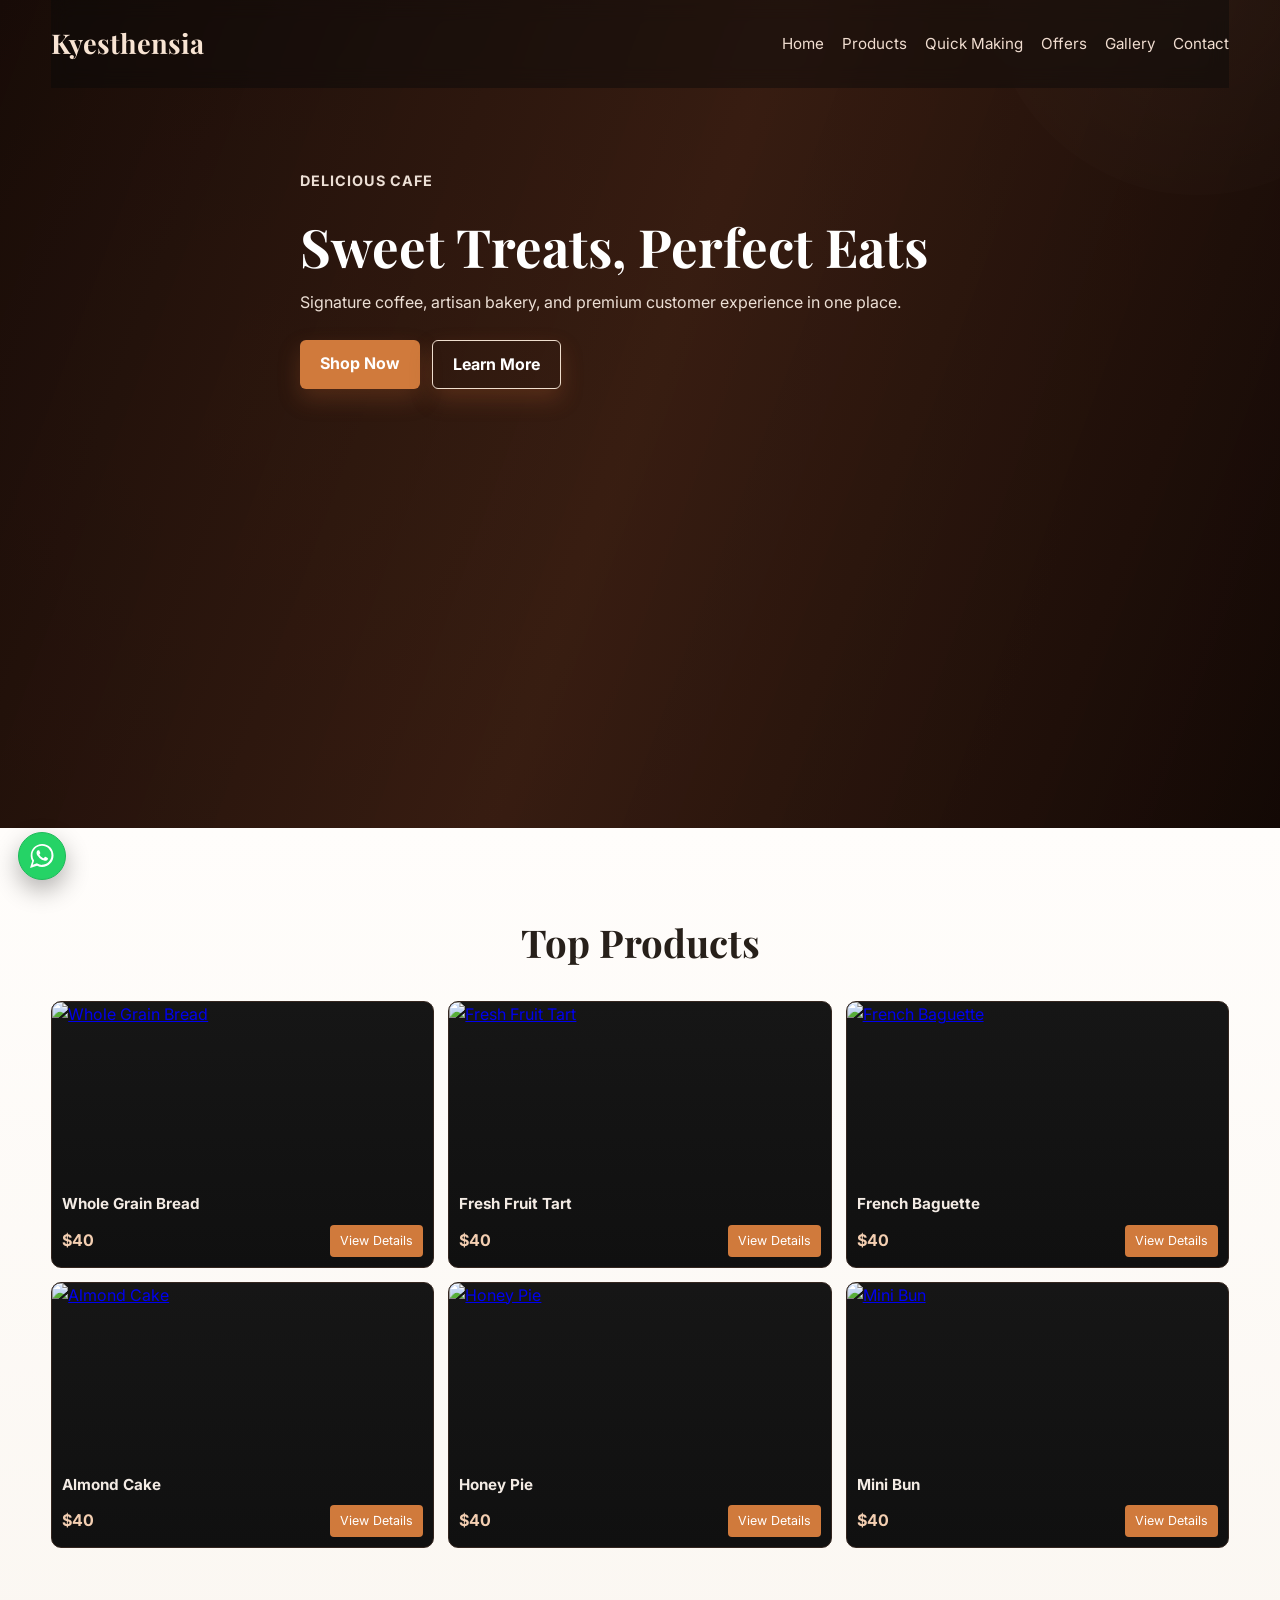
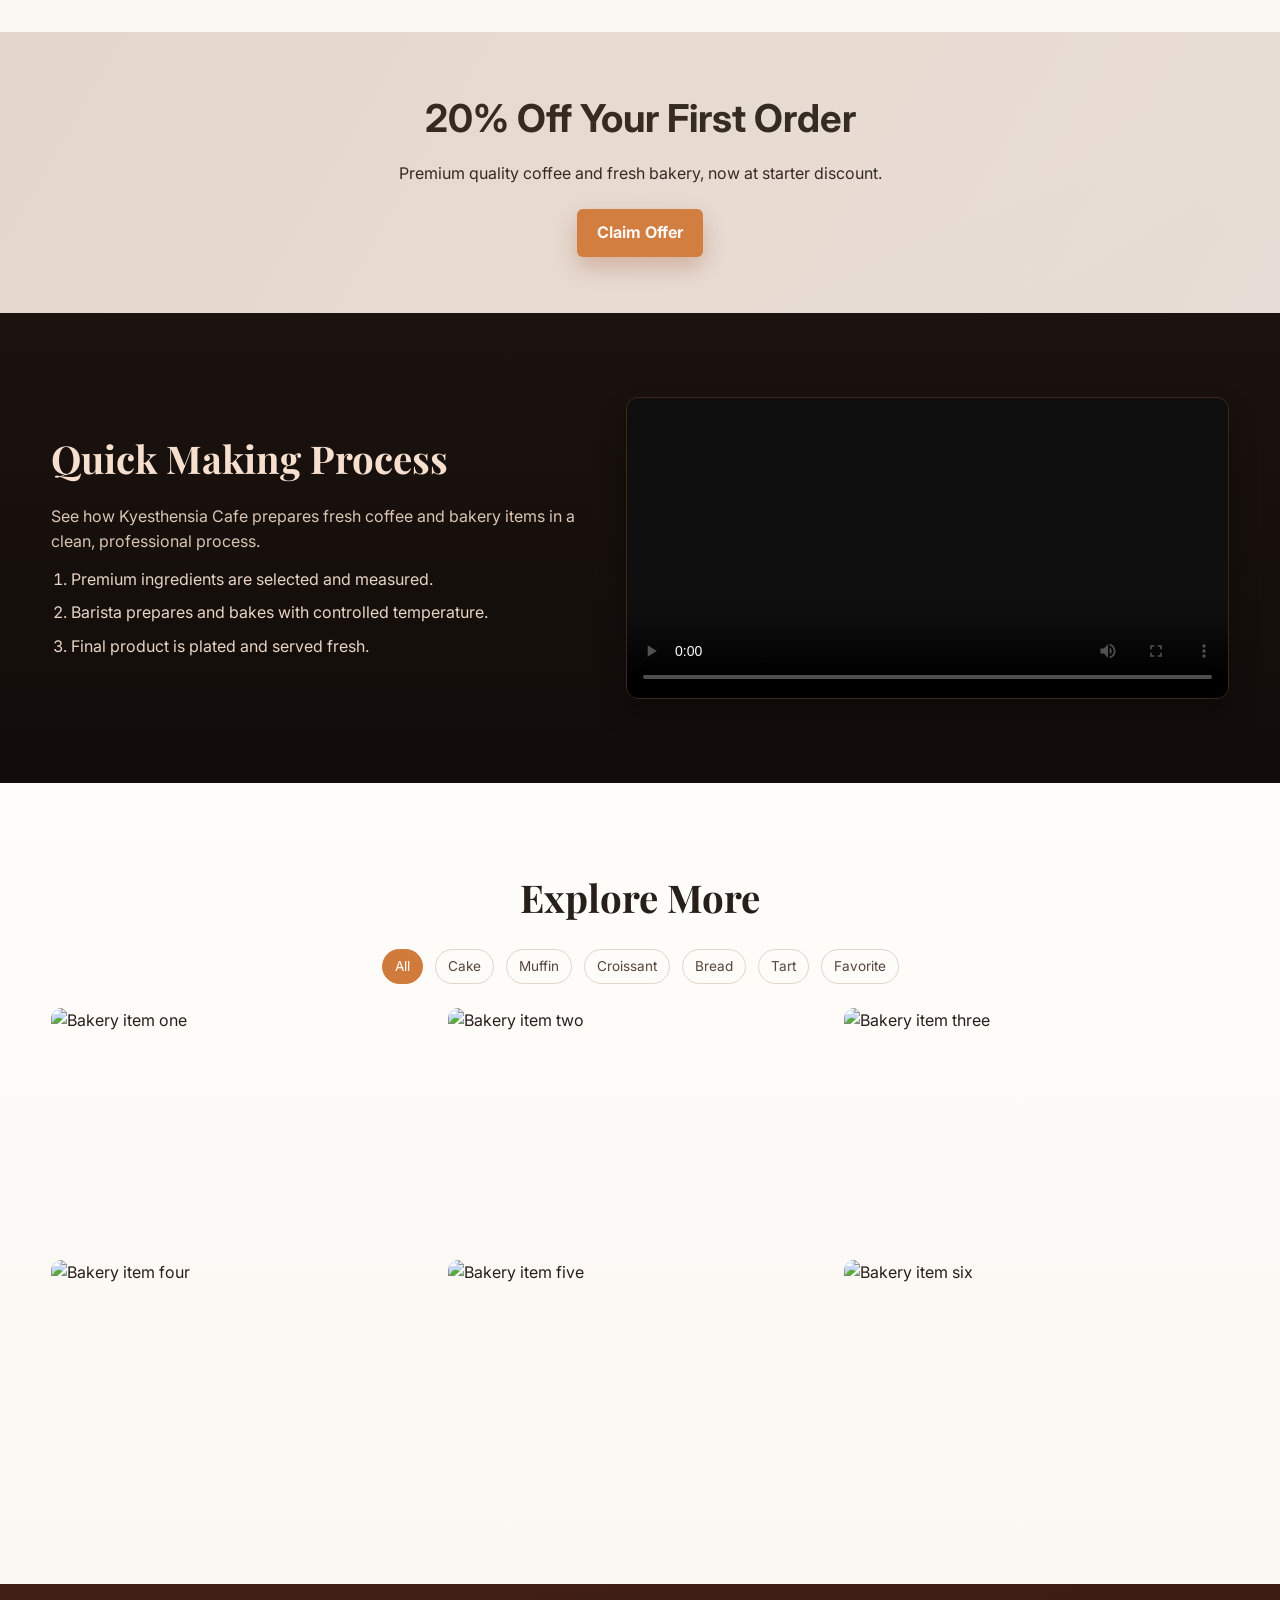
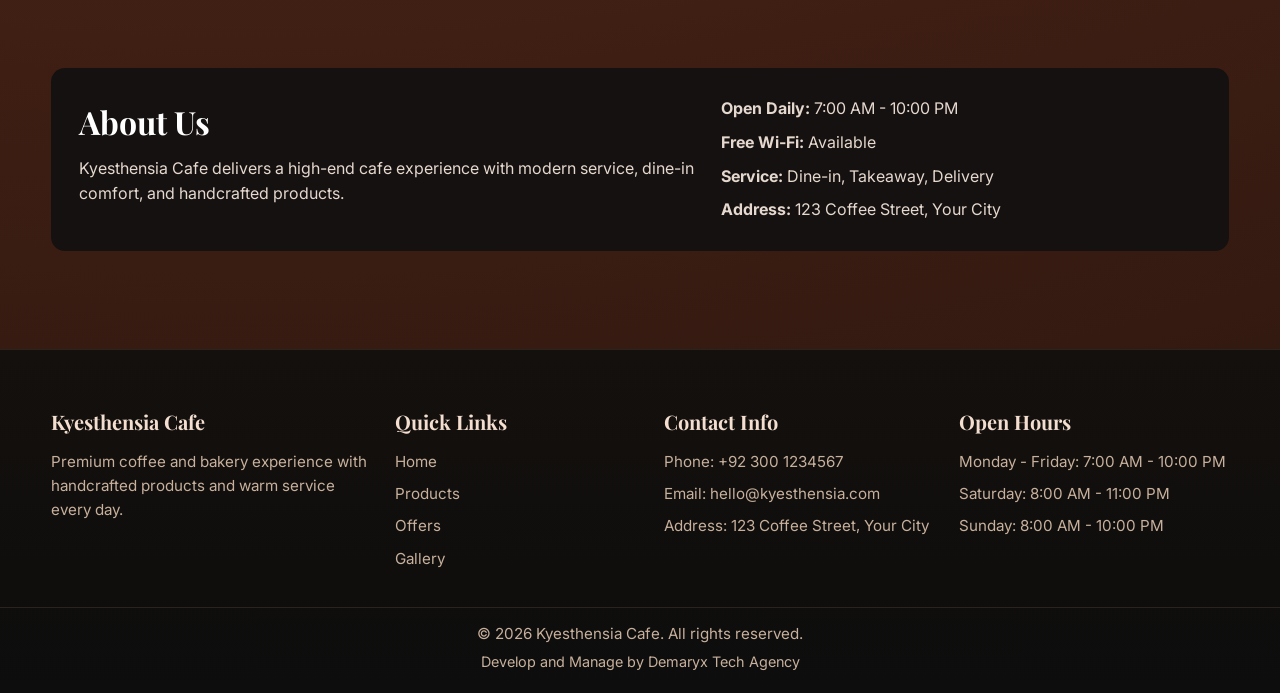
==== index.html @ 4b71208a "updated" ====
<!DOCTYPE html>
<html lang="en">
  <head>
    <meta charset="UTF-8" />
    <meta name="viewport" content="width=device-width, initial-scale=1.0" />
    <meta
      name="description"
      content="Kyesthensia Cafe - premium coffee and bakery with signature treats."
    />
    <link rel="preconnect" href="https://fonts.googleapis.com" />
    <link rel="preconnect" href="https://fonts.gstatic.com" crossorigin />
    <link
      href="https://fonts.googleapis.com/css2?family=Playfair+Display:wght@600;700&family=Inter:wght@400;500;600;700&display=swap"
      rel="stylesheet"
    />
    <title>Kyesthensia Cafe</title>
    <link rel="stylesheet" href="styles.css" />
  </head>
  <body>
    <div class="preloader" id="preloader" aria-live="polite">
      <div class="preloader-box">
        <img src="images/logo-loader.png" alt="Kyesthensia logo" class="preloader-logo" />
        <p>Kyesthensia Cafe</p>
        <span class="preloader-ring"></span>
      </div>
    </div>

    <!-- Deals Popup Modal -->
    <div class="popup-modal" id="dealsModal">
      <div class="popup-content">
        <button class="close-popup" id="closePopup" aria-label="Close Deals">&times;</button>
        <div class="popup-header">
          <h2>Exclusive Deals</h2>
          <p>Don't miss out on today's specials!</p>
        </div>
        <div class="poster-slider" aria-label="Featured posters">
          <article class="poster-slide active">
            <img
              src="images/poster-1.jpg"
              alt="Fresh bakery poster"
            />
            <div class="poster-caption">Fresh Bakes Daily</div>
          </article>
          <article class="poster-slide">
            <img
              src="images/poster 2.jpg"
              alt="Premium coffee poster"
            />
            <div class="poster-caption">Premium Coffee Beans</div>
          </article>
          <article class="poster-slide">
            <img
              src="images/poster 3.jpg"
              alt="Cafe interior poster"
            />
            <div class="poster-caption">Cozy Cafe Experience</div>
          </article>
          <article class="poster-slide">
            <img
              src="images/poster-4.jpg"
              alt="Special deals poster"
            />
            <div class="poster-caption">Special Deals Everyday</div>
          </article>
          <div class="poster-dots" aria-hidden="true">
            <span class="active" data-index="0"></span>
            <span data-index="1"></span>
            <span data-index="2"></span>
            <span data-index="3"></span>
          </div>
        </div>
        <div class="popup-footer">
          <a href="#offer" class="btn btn-full" id="claimDealBtn">Claim Deal Now</a>
        </div>
      </div>
    </div>

    <header class="hero" id="home">
      <div class="hero-overlay">
        <nav class="navbar container">
          <h1 class="logo">Kyesthensia</h1>
          <ul class="nav-links">
            <li><a href="#home">Home</a></li>
            <li><a href="#products">Products</a></li>
            <li><a href="#quick-making">Quick Making</a></li>
            <li><a href="#offer">Offers</a></li>
            <li><a href="#gallery">Gallery</a></li>
            <li><a href="#contact">Contact</a></li>
          </ul>
        </nav>

        <div class="hero-content container">
          <p class="tag">Delicious Cafe</p>
          <h2>Sweet Treats, Perfect Eats</h2>
          <p>
            Signature coffee, artisan bakery, and premium customer experience in
            one place.
          </p>
          <div class="hero-actions">
            <a href="#products" class="btn">Shop Now</a>
            <a href="#gallery" class="btn btn-outline">Learn More</a>
          </div>
        </div>
      </div>
    </header>

    <main>
      <section id="products" class="section light-section reveal">
        <div class="container">
          <h3 class="center-title">Top Products</h3>
          <div class="product-grid">
            <article class="product-card">
              <a href="product.html?id=product-1" class="product-link">
                <img src="images/burger.jpg" alt="Whole Grain Bread" loading="lazy" />
              </a>
              <div class="product-meta">
                <h4>Whole Grain Bread</h4>
                <div class="product-row">
                  <span>$40</span>
                  <a href="product.html?id=product-1" class="details-btn">View Details</a>
                </div>
              </div>
            </article>
            <article class="product-card">
              <a href="product.html?id=product-2" class="product-link">
                <img src="images/icecream.jpg" alt="Fresh Fruit Tart" loading="lazy" />
              </a>
              <div class="product-meta">
                <h4>Fresh Fruit Tart</h4>
                <div class="product-row">
                  <span>$40</span>
                  <a href="product.html?id=product-2" class="details-btn">View Details</a>
                </div>
              </div>
            </article>
            <article class="product-card">
              <a href="product.html?id=product-3" class="product-link">
                <img src="images/pasta.jpg" alt="French Baguette" loading="lazy" />
              </a>
              <div class="product-meta">
                <h4>French Baguette</h4>
                <div class="product-row">
                  <span>$40</span>
                  <a href="product.html?id=product-3" class="details-btn">View Details</a>
                </div>
              </div>
            </article>
            <article class="product-card">
              <a href="product.html?id=product-4" class="product-link">
                <img src="images/muffin2.jpg" alt="Almond Cake" loading="lazy" />
              </a>
              <div class="product-meta">
                <h4>Almond Cake</h4>
                <div class="product-row">
                  <span>$40</span>
                  <a href="product.html?id=product-4" class="details-btn">View Details</a>
                </div>
              </div>
            </article>
            <article class="product-card">
              <a href="product.html?id=product-5" class="product-link">
                <img src="images/cookies.jpg" alt="Honey Pie" loading="lazy" />
              </a>
              <div class="product-meta">
                <h4>Honey Pie</h4>
                <div class="product-row">
                  <span>$40</span>
                  <a href="product.html?id=product-5" class="details-btn">View Details</a>
                </div>
              </div>
            </article>
            <article class="product-card">
              <a href="product.html?id=product-6" class="product-link">
                <img src="images/donts.jpg" alt="Mini Bun" loading="lazy" />
              </a>
              <div class="product-meta">
                <h4>Mini Bun</h4>
                <div class="product-row">
                  <span>$40</span>
                  <a href="product.html?id=product-6" class="details-btn">View Details</a>
                </div>
              </div>
            </article>
          </div>
        </div>
      </section>

      <section id="offer" class="offer-banner reveal">
        <div class="container offer-content">
          <h3>20% Off Your First Order</h3>
          <p>Premium quality coffee and fresh bakery, now at starter discount.</p>
          <a href="#contact" class="btn">Claim Offer</a>
        </div>
      </section>

      <section id="quick-making" class="section quick-making reveal">
        <div class="container quick-making-wrap">
          <div>
            <h3 class="center-title left">Quick Making Process</h3>
            <p class="quick-text">
              See how Kyesthensia Cafe prepares fresh coffee and bakery items in
              a clean, professional process.
            </p>
            <ol class="quick-steps">
              <li>Premium ingredients are selected and measured.</li>
              <li>Barista prepares and bakes with controlled temperature.</li>
              <li>Final product is plated and served fresh.</li>
            </ol>
          </div>
          <div class="quick-video-box">
            <video controls preload="metadata" poster="images/poster-1.jpg">
              <source src="videos/quick-making.mp4" type="video/mp4" />
              Your browser does not support the video tag.
            </video>
          </div>
        </div>
      </section>

      <section id="gallery" class="section light-section reveal">
        <div class="container">
          <h3 class="center-title">Explore More</h3>
          <div class="category-tabs">
            <span class="active" data-filter="all">All</span>
            <span data-filter="cake">Cake</span>
            <span data-filter="muffin">Muffin</span>
            <span data-filter="croissant">Croissant</span>
            <span data-filter="bread">Bread</span>
            <span data-filter="tart">Tart</span>
            <span data-filter="favorite">Favorite</span>
          </div>
          <div class="gallery-grid">
            <img src="images/cofe.jpg" alt="Bakery item one" loading="lazy" data-category="favorite" />
            <img src="images/coffe1.jpg" alt="Bakery item two" loading="lazy" data-category="cake" />
            <img src="images/coffe2.jpg" alt="Bakery item three" loading="lazy" data-category="croissant" />
            <img src="images/donts2.jpg" alt="Bakery item four" loading="lazy" data-category="bread" />
            <img src="images/muffins iamges 2.jpg" alt="Bakery item five" loading="lazy" data-category="muffin" />
            <img src="images/shakes.jpg" alt="Bakery item six" loading="lazy" data-category="favorite" />
          </div>
        </div>
      </section>

      <section id="contact" class="section dark-section reveal">
        <div class="container contact-wrap">
          <div>
            <h3>About Us</h3>
            <p>
              Kyesthensia Cafe delivers a high-end cafe experience with modern
              service, dine-in comfort, and handcrafted products.
            </p>
          </div>
          <div class="about-highlight">
            <p><strong>Open Daily:</strong> 7:00 AM - 10:00 PM</p>
            <p><strong>Free Wi-Fi:</strong> Available</p>
            <p><strong>Service:</strong> Dine-in, Takeaway, Delivery</p>
            <p><strong>Address:</strong> 123 Coffee Street, Your City</p>
          </div>
        </div>
      </section>
    </main>

    <a
      class="fab whatsapp-float"
      href="https://wa.me/923001234567"
      target="_blank"
      rel="noopener noreferrer"
      aria-label="Chat on WhatsApp"
    >
      <svg viewBox="0 0 24 24" aria-hidden="true">
        <path
          d="M20.52 3.48A11.76 11.76 0 0 0 12.12 0C5.82 0 .72 5.1.72 11.4c0 2 .52 3.95 1.52 5.68L0 24l7.1-2.2a11.34 11.34 0 0 0 5.02 1.2h.01c6.3 0 11.4-5.1 11.4-11.4 0-3.04-1.18-5.9-3.01-8.12ZM12.13 20.9a9.45 9.45 0 0 1-4.82-1.32l-.35-.21-4.21 1.3 1.37-4.1-.23-.37a9.46 9.46 0 0 1-1.46-4.98c0-5.24 4.27-9.5 9.52-9.5 2.54 0 4.93.98 6.72 2.77a9.38 9.38 0 0 1 2.79 6.71c-.01 5.24-4.29 9.5-9.53 9.5Zm5.2-7.13c-.28-.14-1.64-.81-1.9-.9-.25-.1-.43-.14-.62.14-.19.28-.72.9-.88 1.08-.16.19-.33.21-.61.07-.28-.14-1.2-.44-2.28-1.41-.84-.75-1.41-1.68-1.57-1.96-.16-.28-.02-.43.12-.57.13-.13.28-.33.42-.49.14-.17.19-.29.29-.49.1-.19.05-.36-.02-.5-.07-.14-.62-1.5-.85-2.05-.22-.53-.45-.45-.62-.46h-.53c-.19 0-.49.07-.75.36-.26.28-.98.96-.98 2.34 0 1.38 1 2.7 1.14 2.89.14.19 1.96 3 4.76 4.2.67.29 1.2.47 1.6.6.67.21 1.29.18 1.77.11.54-.08 1.64-.67 1.87-1.31.23-.64.23-1.19.16-1.31-.07-.12-.26-.19-.54-.33Z"
        />
      </svg>
    </a>
    <button class="fab scroll-top" type="button" aria-label="Scroll to top">
      ↑
    </button>

    <footer class="site-footer">
      <div class="container footer-grid">
        <div>
          <h4>Kyesthensia Cafe</h4>
          <p>
            Premium coffee and bakery experience with handcrafted products and
            warm service every day.
          </p>
        </div>
        <div>
          <h4>Quick Links</h4>
          <ul>
            <li><a href="#home">Home</a></li>
            <li><a href="#products">Products</a></li>
            <li><a href="#offer">Offers</a></li>
            <li><a href="#gallery">Gallery</a></li>
          </ul>
        </div>
        <div>
          <h4>Contact Info</h4>
          <ul>
            <li>Phone: +92 300 1234567</li>
            <li>Email: hello@kyesthensia.com</li>
            <li>Address: 123 Coffee Street, Your City</li>
          </ul>
        </div>
        <div>
          <h4>Open Hours</h4>
          <ul>
            <li>Monday - Friday: 7:00 AM - 10:00 PM</li>
            <li>Saturday: 8:00 AM - 11:00 PM</li>
            <li>Sunday: 8:00 AM - 10:00 PM</li>
          </ul>
        </div>
      </div>
      <div class="footer-bottom">
        <p>&copy; 2026 Kyesthensia Cafe. All rights reserved.</p>
        <p>Develop and Manage by Demaryx Tech Agency</p>
      </div>
    </footer>
    <script>
      const preloader = document.getElementById("preloader");
      const dealsModal = document.getElementById("dealsModal");
      const closePopup = document.getElementById("closePopup");
      const scrollTopBtn = document.querySelector(".scroll-top");
      const revealItems = document.querySelectorAll(".reveal");
      const posterSlides = document.querySelectorAll(".poster-slide");
      const posterDots = document.querySelectorAll(".poster-dots span");
      let posterIndex = 0;

      window.addEventListener("load", () => {
        preloader.classList.add("hide");
        setTimeout(() => {
          preloader.style.display = "none";
          // Show deals popup after preloader is hidden
          dealsModal.classList.add("show");
        }, 5000); // 5 sec preloader
      });

      closePopup.addEventListener("click", () => {
        dealsModal.classList.remove("show");
      });

      const toggleScrollButton = () => {
        if (window.scrollY > 260) {
          scrollTopBtn.classList.add("show");
        } else {
          scrollTopBtn.classList.remove("show");
        }
      };

      window.addEventListener("scroll", toggleScrollButton, { passive: true });
      scrollTopBtn.addEventListener("click", () => {
        window.scrollTo({ top: 0, behavior: "smooth" });
      });

      const observer = new IntersectionObserver(
        (entries) => {
          entries.forEach((entry) => {
            if (entry.isIntersecting) {
              entry.target.classList.add("show");
            }
          });
        },
        { threshold: 0.15 }
      );

      revealItems.forEach((item) => observer.observe(item));

      const showPoster = (index) => {
        posterSlides.forEach((slide, i) => {
          slide.classList.toggle("active", i === index);
          posterDots[i].classList.toggle("active", i === index);
        });
      };

      let sliderInterval = setInterval(() => {
        posterIndex = (posterIndex + 1) % posterSlides.length;
        showPoster(posterIndex);
      }, 2800);

      // Make dots clickable
      posterDots.forEach((dot) => {
        dot.addEventListener("click", (e) => {
          clearInterval(sliderInterval);
          posterIndex = parseInt(e.target.getAttribute("data-index"));
          showPoster(posterIndex);
          // Restart interval
          sliderInterval = setInterval(() => {
            posterIndex = (posterIndex + 1) % posterSlides.length;
            showPoster(posterIndex);
          }, 2800);
        });
      });

      // Claim deal close popup
      document.getElementById("claimDealBtn").addEventListener("click", () => {
        dealsModal.classList.remove("show");
      });

      // Gallery Filtering
      const filterTabs = document.querySelectorAll(".category-tabs span");
      const galleryItems = document.querySelectorAll(".gallery-grid img");

      filterTabs.forEach((tab) => {
        tab.addEventListener("click", () => {
          filterTabs.forEach((t) => t.classList.remove("active"));
          tab.classList.add("active");
          const filter = tab.getAttribute("data-filter");

          galleryItems.forEach((item) => {
            if (filter === "all" || item.getAttribute("data-category") === filter) {
              item.classList.remove("hide");
            } else {
              item.classList.add("hide");
            }
          });
        });
      });
    </script>
  </body>
</html>
---- styles.css ----
:root {
  --bg: #5f2b1a;
  --dark: #111111;
  --dark-soft: #181818;
  --light: #fbf7f2;
  --text-dark: #27201a;
  --muted: #b7aca4;
  --accent: #d07a3c;
  --accent-dark: #9f5527;
  --glow: #ffd6b4;
}

* {
  margin: 0;
  padding: 0;
  box-sizing: border-box;
}

html {
  scroll-behavior: smooth;
}

body {
  font-family: "Inter", "Segoe UI", Arial, sans-serif;
  background: radial-gradient(circle at 20% 10%, #7f3f28 0%, var(--bg) 45%, #2a160f 100%);
  color: #fff;
  line-height: 1.6;
  position: relative;
  overflow-x: hidden;
}

body::before {
  content: "";
  position: fixed;
  inset: -25% -10% auto auto;
  width: 420px;
  height: 420px;
  border-radius: 50%;
  background: radial-gradient(circle, rgba(255, 214, 180, 0.2), rgba(255, 214, 180, 0));
  pointer-events: none;
  animation: glowFloat 10s ease-in-out infinite;
  z-index: 0;
}

main,
header,
footer,
.whatsapp-float,
.scroll-top {
  position: relative;
  z-index: 1;
}

img {
  max-width: 100%;
  display: block;
}

.preloader {
  position: fixed;
  inset: 0;
  z-index: 9999;
  background: radial-gradient(circle at 20% 10%, #7f3f28 0%, #2a160f 52%, #120b08 100%);
  display: grid;
  place-items: center;
  transition: opacity 0.5s ease, visibility 0.5s ease;
}

.preloader.hide {
  opacity: 0;
  visibility: hidden;
}

.preloader-box {
  text-align: center;
  color: #ffe5d1;
}

.preloader-logo {
  width: 92px;
  height: 92px;
  border-radius: 50%;
  object-fit: cover;
  margin: 0 auto 12px;
  border: 2px solid rgba(255, 214, 180, 0.7);
  box-shadow: 0 0 24px rgba(255, 214, 180, 0.25);
}

.preloader-box p {
  font-family: "Playfair Display", Georgia, serif;
  letter-spacing: 0.5px;
  margin-bottom: 14px;
}

.preloader-ring {
  width: 44px;
  height: 44px;
  border-radius: 50%;
  display: inline-block;
  border: 3px solid rgba(255, 214, 180, 0.26);
  border-top-color: #ffd6b4;
  animation: spinLoader 0.9s linear infinite;
}

.container {
  width: min(1240px, 92%);
  margin: 0 auto;
}

.hero {
  background: url("https://images.unsplash.com/photo-1517686469429-8bdb88b9f907?auto=format&fit=crop&w=1400&q=80")
    center/cover no-repeat;
}

.hero-overlay {
  background: linear-gradient(
    110deg,
    rgba(0, 0, 0, 0.8),
    rgba(36, 20, 12, 0.76),
    rgba(0, 0, 0, 0.82)
  );
  min-height: 92vh;
}

.navbar {
  position: sticky;
  top: 0;
  padding: 22px 0;
  display: flex;
  align-items: center;
  justify-content: space-between;
  gap: 18px;
  background: rgba(9, 9, 9, 0.45);
  backdrop-filter: blur(10px);
  z-index: 20;
}

.logo {
  font-size: 1.7rem;
  font-weight: 700;
  color: #f8e4d3;
  font-family: "Playfair Display", Georgia, serif;
}

.nav-links {
  list-style: none;
  display: flex;
  flex-wrap: wrap;
  gap: 18px;
}

.nav-links a {
  color: #f0ddd0;
  text-decoration: none;
  font-size: 0.95rem;
  position: relative;
  transition: color 0.2s ease;
}

.nav-links a::after {
  content: "";
  position: absolute;
  left: 0;
  bottom: -4px;
  width: 100%;
  height: 2px;
  background: #e7b894;
  transform: scaleX(0);
  transform-origin: left;
  transition: transform 0.2s ease;
}

.nav-links a:hover {
  color: #fff3e8;
}

.nav-links a:hover::after {
  transform: scaleX(1);
}

.hero-content {
  padding: 9vh 0 14vh;
  max-width: 680px;
}

.tag {
  color: #f0c29d;
  text-transform: uppercase;
  letter-spacing: 1px;
  font-size: 0.9rem;
  font-weight: 700;
}

.hero-content h2 {
  font-family: "Playfair Display", Georgia, serif;
  font-size: clamp(2rem, 5vw, 3.3rem);
  line-height: 1.15;
  margin: 10px 0 14px;
}

.hero-content p {
  color: #ecdfd5;
  margin-bottom: 24px;
}

.hero-actions {
  display: flex;
  gap: 12px;
  flex-wrap: wrap;
}

.poster-slider {
  margin-top: 22px;
  position: relative;
  width: min(760px, 100%);
  height: 250px;
  border-radius: 12px;
  overflow: hidden;
  border: 1px solid rgba(255, 214, 180, 0.35);
  box-shadow: 0 14px 28px rgba(0, 0, 0, 0.34);
}

.poster-slide {
  position: absolute;
  inset: 0;
  opacity: 0;
  transform: scale(1.02);
  transition: opacity 0.5s ease, transform 0.8s ease;
}

.poster-slide.active {
  opacity: 1;
  transform: scale(1);
}

.poster-slide img {
  width: 100%;
  height: 100%;
  object-fit: cover;
}

.poster-caption {
  position: absolute;
  left: 12px;
  bottom: 12px;
  padding: 7px 10px;
  background: rgba(8, 8, 8, 0.62);
  border: 1px solid rgba(255, 214, 180, 0.35);
  border-radius: 7px;
  color: #fff2e8;
  font-weight: 600;
  font-size: 0.88rem;
}

.poster-dots {
  position: absolute;
  right: 12px;
  bottom: 12px;
  display: flex;
  gap: 6px;
  z-index: 2;
}

.poster-dots span {
  width: 8px;
  height: 8px;
  border-radius: 50%;
  background: rgba(255, 255, 255, 0.55);
}

.poster-dots span.active {
  background: var(--glow);
}

.btn {
  display: inline-block;
  border: none;
  text-decoration: none;
  background: var(--accent);
  color: #fff;
  padding: 11px 20px;
  border-radius: 6px;
  font-weight: 700;
  cursor: pointer;
  transition: transform 0.22s ease, background 0.22s ease;
  box-shadow: 0 10px 22px rgba(159, 85, 39, 0.32);
}

.btn:hover {
  background: var(--accent-dark);
  transform: translateY(-2px);
}

.btn-outline {
  background: transparent;
  border: 1px solid #efdece;
}

.section {
  padding: 84px 0;
}

.light-section {
  background: linear-gradient(180deg, #fffdfb 0%, var(--light) 100%);
  color: var(--text-dark);
}

.dark-section {
  background: url("https://images.unsplash.com/photo-1459755486867-b55449bb39ff?auto=format&fit=crop&w=1400&q=80")
    center/cover no-repeat;
}

.dark-section .container {
  background: rgba(17, 17, 17, 0.88);
  border-radius: 14px;
  padding: 28px;
}

.center-title {
  font-family: "Playfair Display", Georgia, serif;
  text-align: center;
  font-size: clamp(1.8rem, 3vw, 2.4rem);
  margin-bottom: 28px;
}

.product-grid {
  display: grid;
  grid-template-columns: repeat(3, minmax(0, 1fr));
  gap: 14px;
}

.product-card {
  background: linear-gradient(180deg, #161616 0%, #101010 100%);
  border-radius: 10px;
  overflow: hidden;
  border: 1px solid #34261f;
  transition: transform 0.25s ease, box-shadow 0.25s ease;
}

.product-card:hover {
  transform: translateY(-4px);
  box-shadow: 0 16px 30px rgba(0, 0, 0, 0.3);
}

.product-card img {
  height: 180px;
  width: 100%;
  object-fit: cover;
}

.product-meta {
  padding: 10px;
}

.product-meta h4 {
  color: #f3ebe4;
  font-size: 0.95rem;
  margin-bottom: 8px;
}

.product-row {
  display: flex;
  align-items: center;
  justify-content: space-between;
}

.product-row span {
  color: #f3ceb1;
  font-weight: 700;
}

.product-link {
  display: block;
}

.details-btn {
  border: none;
  background: var(--accent);
  color: #fff;
  border-radius: 4px;
  font-size: 0.78rem;
  padding: 6px 10px;
  cursor: pointer;
  text-decoration: none;
}

.details-btn:hover {
  background: var(--accent-dark);
}

.product-detail-wrap {
  max-width: 1000px;
}

.product-detail-card {
  margin-top: 20px;
  background: linear-gradient(180deg, #151313, #0f0f0f);
  border: 1px solid #37271f;
  border-radius: 14px;
  overflow: hidden;
  display: grid;
  grid-template-columns: 1fr 1fr;
}

.product-detail-card img {
  width: 100%;
  height: 100%;
  min-height: 360px;
  object-fit: cover;
}

.product-detail-content {
  padding: 26px;
}

.product-detail-content h1 {
  font-family: "Playfair Display", Georgia, serif;
  margin-bottom: 8px;
}

.detail-price {
  color: #f3ceb1;
  font-size: 1.2rem;
  font-weight: 700;
  margin-bottom: 12px;
}

.detail-points {
  margin-top: 14px;
  margin-left: 20px;
}

.detail-points li {
  color: #d4bca9;
  margin-bottom: 8px;
}

.offer-banner {
  background: linear-gradient(rgba(245, 242, 238, 0.9), rgba(245, 242, 238, 0.9)),
    url("https://images.unsplash.com/photo-1509440159596-0249088772ff?auto=format&fit=crop&w=1400&q=80")
      center/cover no-repeat;
  color: var(--text-dark);
  padding: 56px 0;
  position: relative;
}

.offer-banner::before {
  content: "";
  position: absolute;
  inset: 0;
  background: linear-gradient(120deg, rgba(208, 122, 60, 0.08), rgba(255, 214, 180, 0.08));
  animation: shineMove 6s linear infinite;
  pointer-events: none;
}

.offer-content {
  text-align: center;
}

.offer-content h3 {
  font-size: clamp(1.8rem, 3vw, 2.5rem);
}

.offer-content p {
  margin: 12px auto 22px;
  max-width: 620px;
}

.quick-making {
  background: linear-gradient(180deg, #1a120e 0%, #120d0a 100%);
}

.quick-making-wrap {
  display: grid;
  grid-template-columns: 1fr 1.1fr;
  gap: 26px;
  align-items: center;
}

.center-title.left {
  text-align: left;
  color: #f6dfcf;
  margin-bottom: 14px;
}

.quick-text {
  color: #dac4b3;
  margin-bottom: 12px;
}

.quick-steps {
  margin-left: 20px;
  color: #e8d4c5;
}

.quick-steps li {
  margin-bottom: 8px;
}

.quick-video-box {
  border: 1px solid #3a281f;
  border-radius: 12px;
  overflow: hidden;
  box-shadow: 0 14px 28px rgba(0, 0, 0, 0.3);
  background: #0f0f0f;
}

.quick-video-box video {
  width: 100%;
  display: block;
  min-height: 280px;
  object-fit: cover;
}

.category-tabs {
  display: flex;
  justify-content: center;
  flex-wrap: wrap;
  gap: 12px;
  margin: -8px 0 24px;
}

.category-tabs span {
  border: 1px solid #e1d4c8;
  padding: 6px 12px;
  border-radius: 999px;
  font-size: 0.85rem;
  color: #56453a;
  cursor: pointer;
  transition: all 0.3s ease;
}

.category-tabs span:hover,
.category-tabs span.active {
  background: var(--accent);
  color: #fff;
  border-color: var(--accent);
}

.gallery-grid {
  display: grid;
  grid-template-columns: repeat(3, minmax(0, 1fr));
  gap: 12px;
}

.gallery-grid img {
  width: 100%;
  height: 240px;
  border-radius: 10px;
  object-fit: cover;
  transition: transform 0.25s ease, opacity 0.3s ease;
}

.gallery-grid img.hide {
  display: none;
}

.gallery-grid img:hover {
  transform: scale(1.03) rotate(0.2deg);
}

.contact-wrap {
  display: grid;
  grid-template-columns: 1.3fr 1fr;
  gap: 18px;
}

.contact-wrap h3 {
  font-family: "Playfair Display", Georgia, serif;
  font-size: 2rem;
  margin-bottom: 8px;
}

.reveal {
  opacity: 0;
  transform: translateY(18px);
  transition: opacity 0.55s ease, transform 0.55s ease;
}

.reveal.show {
  opacity: 1;
  transform: translateY(0);
}

.contact-wrap p {
  color: #e5d8ce;
}

.about-highlight p + p {
  margin-top: 8px;
}

.site-footer {
  background: linear-gradient(180deg, #14100d 0%, #0d0d0d 100%);
  color: #d2bca8;
  border-top: 1px solid #2b231e;
  margin-top: 14px;
}

.footer-grid {
  display: grid;
  grid-template-columns: 1.3fr 1fr 1.1fr 1.1fr;
  gap: 24px;
  padding: 56px 0 36px;
}

.site-footer h4 {
  font-family: "Playfair Display", Georgia, serif;
  color: #f3ded0;
  font-size: 1.25rem;
  margin-bottom: 12px;
}

.site-footer p,
.site-footer li,
.site-footer a {
  color: #c7b09c;
  font-size: 0.95rem;
  text-decoration: none;
}

.site-footer ul {
  list-style: none;
}

.site-footer li + li {
  margin-top: 8px;
}

.site-footer a:hover {
  color: #f2d0b7;
}

.footer-bottom {
  border-top: 1px solid #2b231e;
  padding: 14px 0 20px;
  text-align: center;
}

.footer-bottom p + p {
  margin-top: 4px;
  font-size: 0.9rem;
}

.whatsapp-float {
  position: fixed;
  left: 18px;
  bottom: 20px;
  z-index: 999;
}

.fab {
  width: 48px;
  height: 48px;
  border-radius: 50%;
  display: grid;
  place-items: center;
  border: none;
  cursor: pointer;
  text-decoration: none;
  box-shadow: 0 10px 24px rgba(0, 0, 0, 0.3);
  transition: transform 0.25s ease, opacity 0.25s ease;
}

.fab:hover {
  transform: translateY(-3px);
}

.whatsapp-float {
  background: #25d366;
  color: #052910;
  border: 1px solid #1fb95a;
  animation: softPulse 2s ease-in-out infinite;
}

.whatsapp-float svg {
  width: 24px;
  height: 24px;
  fill: #ffffff;
}

.scroll-top {
  position: fixed;
  right: 18px;
  bottom: 20px;
  z-index: 999;
  background: #111111;
  color: #f4ddca;
  border: 1px solid #3b2f28;
  font-size: 1.2rem;
  opacity: 0;
  pointer-events: none;
  transform: translateY(10px);
}

.scroll-top.show {
  opacity: 1;
  pointer-events: auto;
  transform: translateY(0);
  animation: bounceIn 0.35s ease;
}

@keyframes bounceIn {
  0% {
    transform: scale(0.8) translateY(10px);
  }
  60% {
    transform: scale(1.06) translateY(-2px);
  }
  100% {
    transform: scale(1) translateY(0);
  }
}

@keyframes glowFloat {
  0%,
  100% {
    transform: translate(0, 0);
  }
  50% {
    transform: translate(-20px, 18px);
  }
}

@keyframes softPulse {
  0%,
  100% {
    box-shadow: 0 10px 24px rgba(0, 0, 0, 0.3);
  }
  50% {
    box-shadow: 0 0 0 6px rgba(37, 211, 102, 0.16), 0 10px 24px rgba(0, 0, 0, 0.3);
  }
}

@keyframes shineMove {
  0% {
    transform: translateX(-10%);
  }
  50% {
    transform: translateX(10%);
  }
  100% {
    transform: translateX(-10%);
  }
}

@keyframes spinLoader {
  to {
    transform: rotate(360deg);
  }
}

@media (max-width: 900px) {
  .product-grid,
  .gallery-grid,
  .contact-wrap,
  .quick-making-wrap {
    grid-template-columns: repeat(2, minmax(0, 1fr));
  }

  .footer-grid {
    grid-template-columns: repeat(2, minmax(0, 1fr));
  }
}

@media (max-width: 640px) {
  .navbar {
    flex-direction: column;
    align-items: flex-start;
  }

  .hero-content {
    padding: 7vh 0 9vh;
  }

  .hero-actions .btn {
    width: 100%;
    text-align: center;
  }

  .poster-slider {
    height: 190px;
  }

  .product-detail-card {
    grid-template-columns: 1fr;
  }

  .product-grid,
  .gallery-grid,
  .contact-wrap,
  .footer-grid,
  .quick-making-wrap {
    grid-template-columns: 1fr;
  }

  .section {
    padding: 56px 0;
  }

  .whatsapp-float {
    left: 12px;
    bottom: 14px;
  }

  .scroll-top {
    right: 12px;
    bottom: 14px;
  }

  .fab {
    width: 44px;
    height: 44px;
  }
}

/* Popup Modal Styles */
.popup-modal {
  position: fixed;
  inset: 0;
  background: rgba(0, 0, 0, 0.85);
  z-index: 10000;
  display: flex;
  align-items: center;
  justify-content: center;
  opacity: 0;
  visibility: hidden;
  transition: opacity 0.4s ease, visibility 0.4s ease;
  backdrop-filter: blur(5px);
}

.popup-modal.show {
  opacity: 1;
  visibility: visible;
}

.popup-content {
  position: relative;
  width: 90%;
  max-width: 500px;
  background: linear-gradient(145deg, #1f1511 0%, #110b08 100%);
  border-radius: 16px;
  padding: 24px;
  border: 1px solid #3d2a20;
  box-shadow: 0 25px 50px rgba(0, 0, 0, 0.7), 0 0 0 1px rgba(255, 214, 180, 0.1) inset;
  transform: scale(0.95);
  transition: transform 0.4s cubic-bezier(0.175, 0.885, 0.32, 1.275);
}

.popup-modal.show .popup-content {
  transform: scale(1);
}

.popup-header {
  text-align: center;
  margin-bottom: 20px;
}

.popup-header h2 {
  font-family: "Playfair Display", Georgia, serif;
  font-size: 1.8rem;
  color: var(--glow);
  margin-bottom: 6px;
  letter-spacing: 0.5px;
}

.popup-header p {
  color: #d4bca9;
  font-size: 0.95rem;
}

.close-popup {
  position: absolute;
  top: -12px;
  right: -12px;
  width: 38px;
  height: 38px;
  background: var(--accent);
  color: #fff;
  border: 2px solid #110b08;
  border-radius: 50%;
  font-size: 22px;
  cursor: pointer;
  z-index: 10;
  display: flex;
  align-items: center;
  justify-content: center;
  box-shadow: 0 4px 12px rgba(0,0,0,0.4);
  transition: transform 0.2s ease, background 0.2s ease;
}

.close-popup:hover {
  background: var(--accent-dark);
  transform: scale(1.1) rotate(90deg);
}

.popup-modal .poster-slider {
  margin-top: 0;
  width: 100%;
  height: 280px;
  border-radius: 12px;
  border: none;
  box-shadow: 0 8px 24px rgba(0,0,0,0.5);
}

.popup-footer {
  margin-top: 20px;
}

.btn-full {
  display: block;
  width: 100%;
  text-align: center;
  padding: 14px;
  font-size: 1.1rem;
  letter-spacing: 0.5px;
  border-radius: 8px;
  background: linear-gradient(135deg, var(--accent) 0%, #b8622b 100%);
  animation: pulseButton 2s infinite;
}

@keyframes pulseButton {
  0% { box-shadow: 0 0 0 0 rgba(208, 122, 60, 0.4); }
  70% { box-shadow: 0 0 0 10px rgba(208, 122, 60, 0); }
  100% { box-shadow: 0 0 0 0 rgba(208, 122, 60, 0); }
}
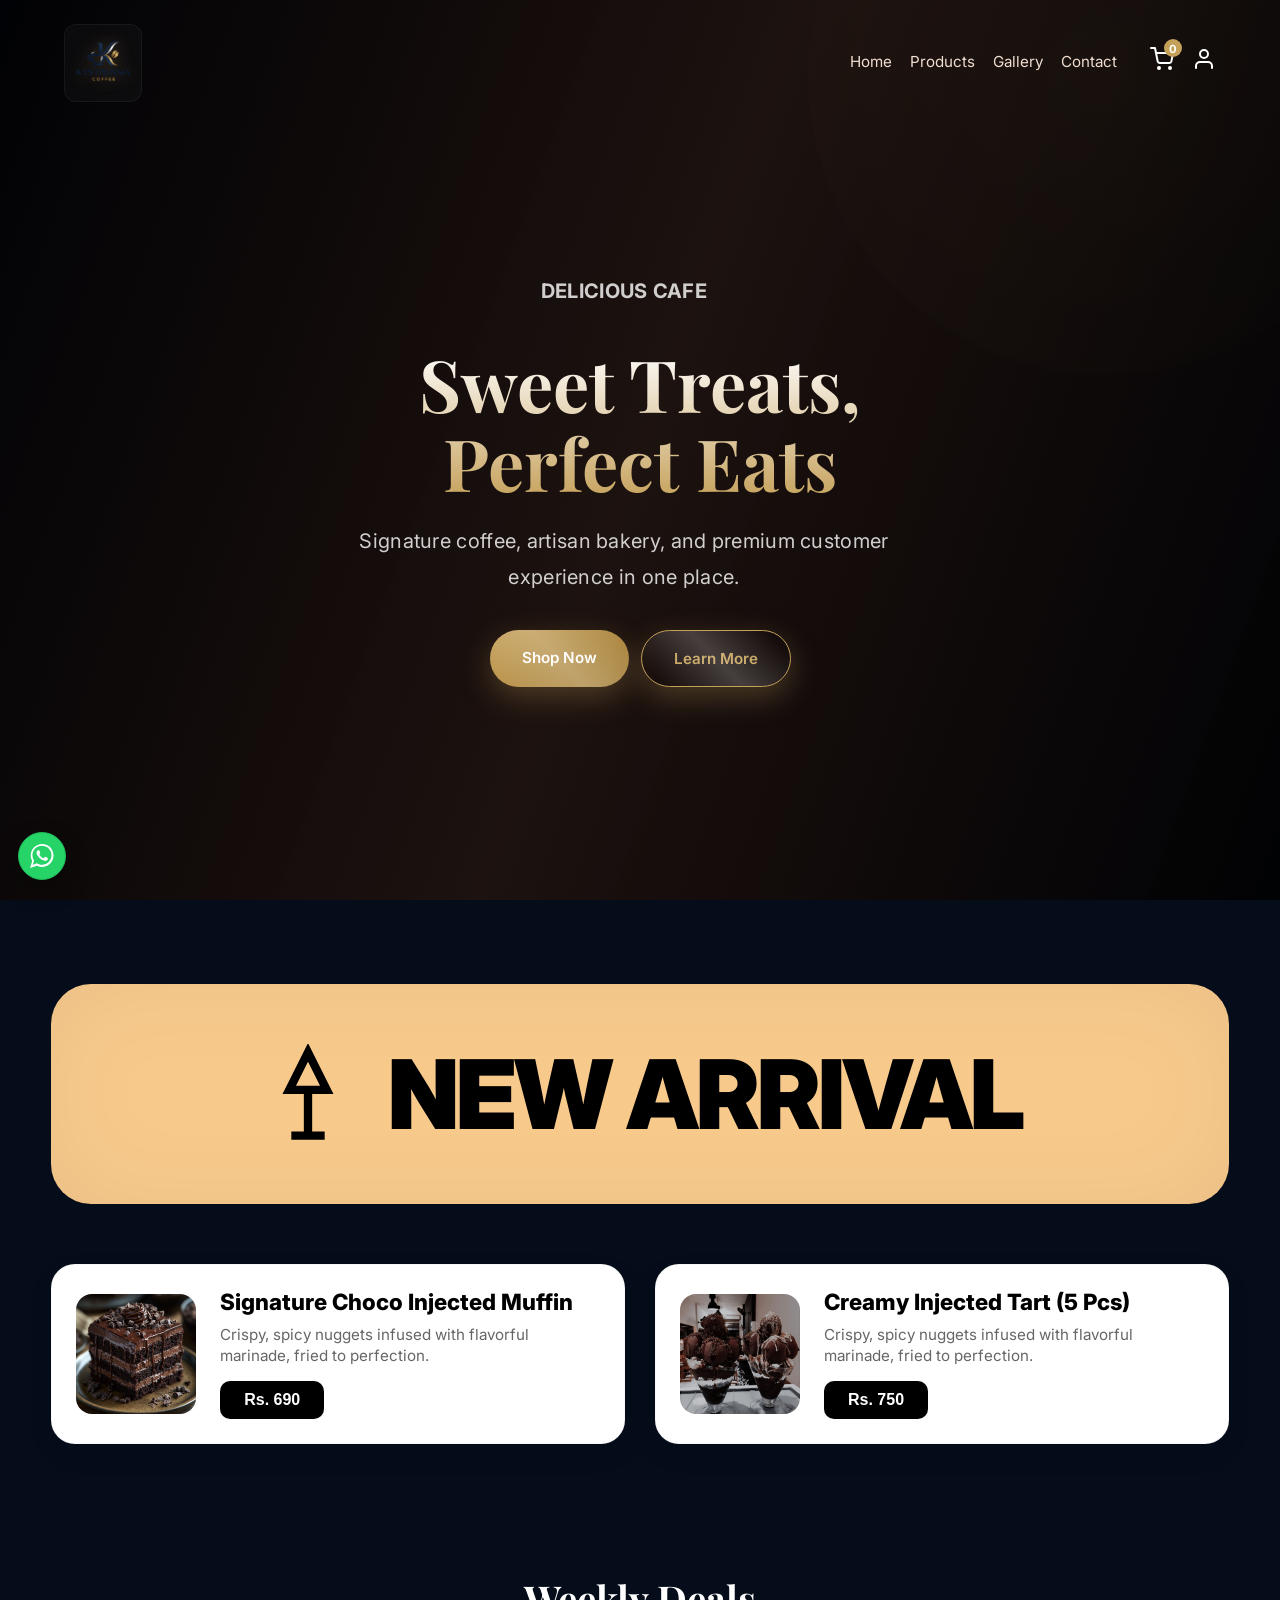
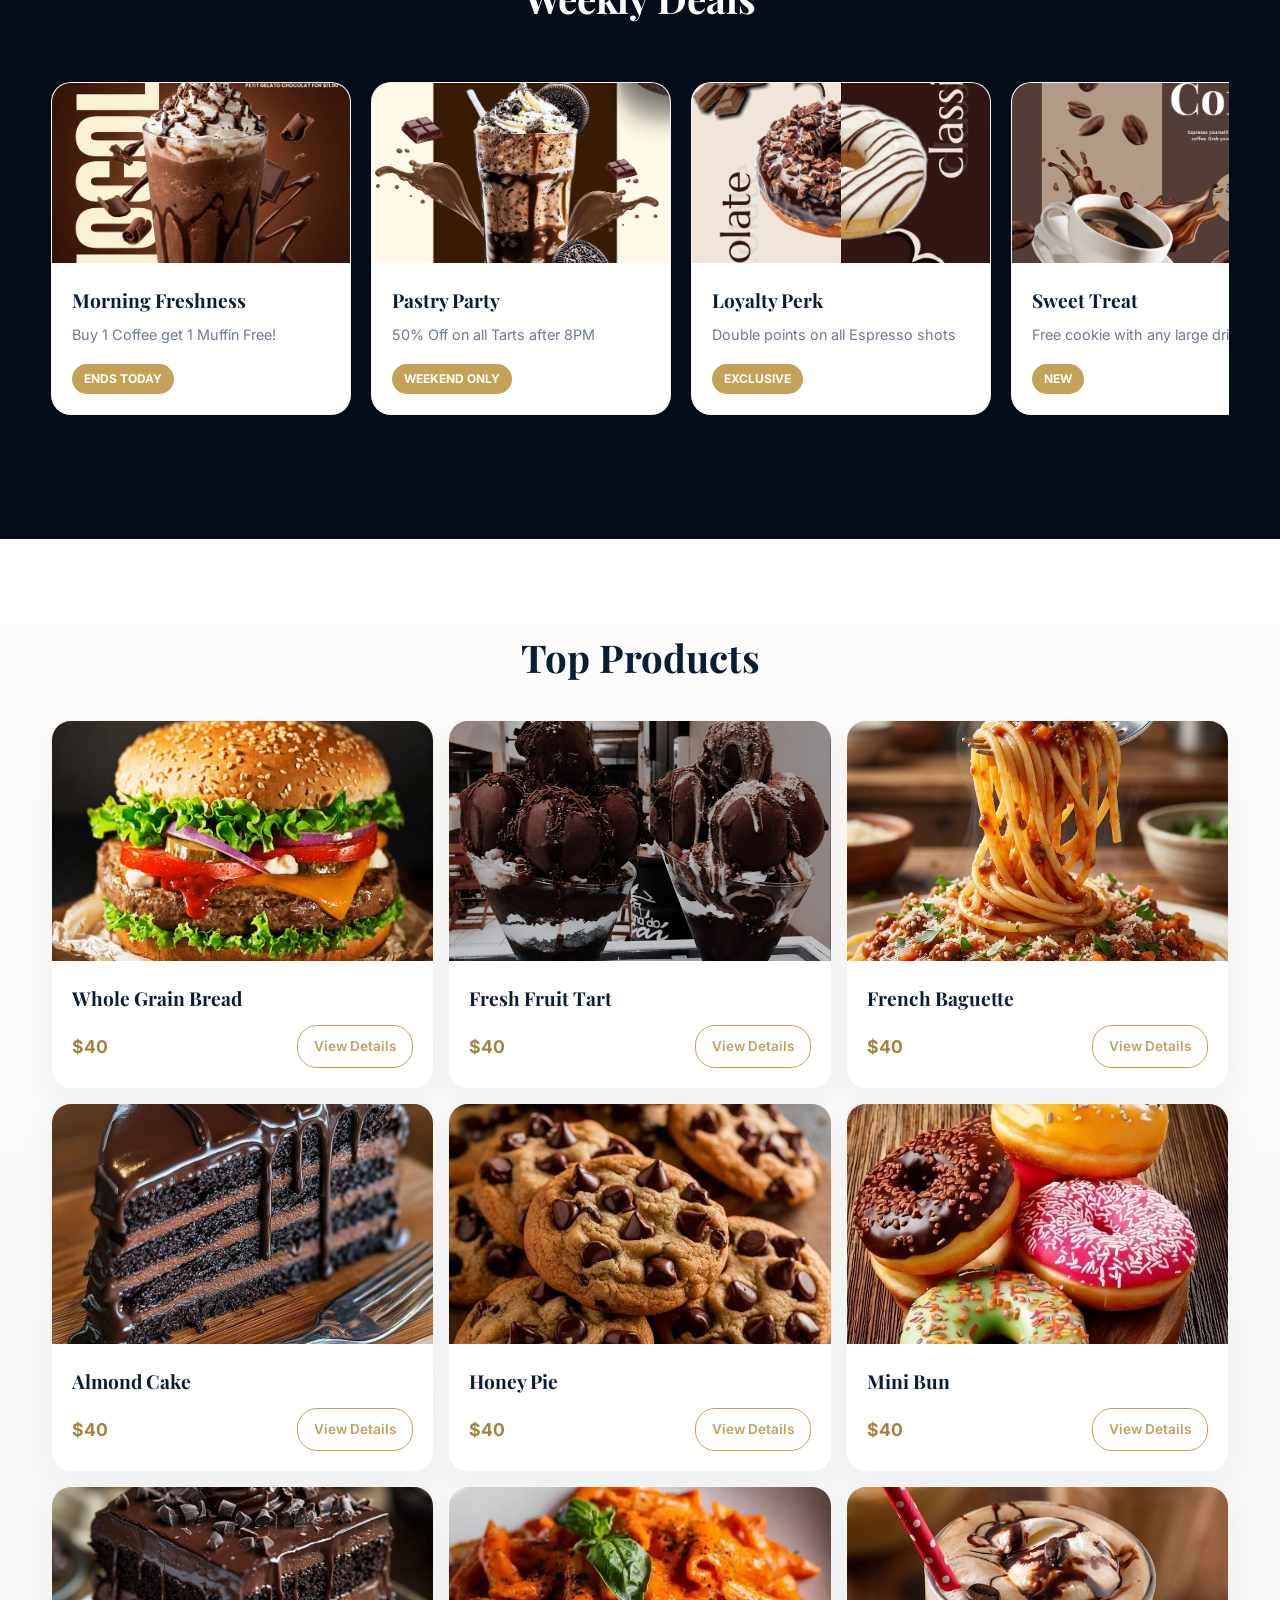
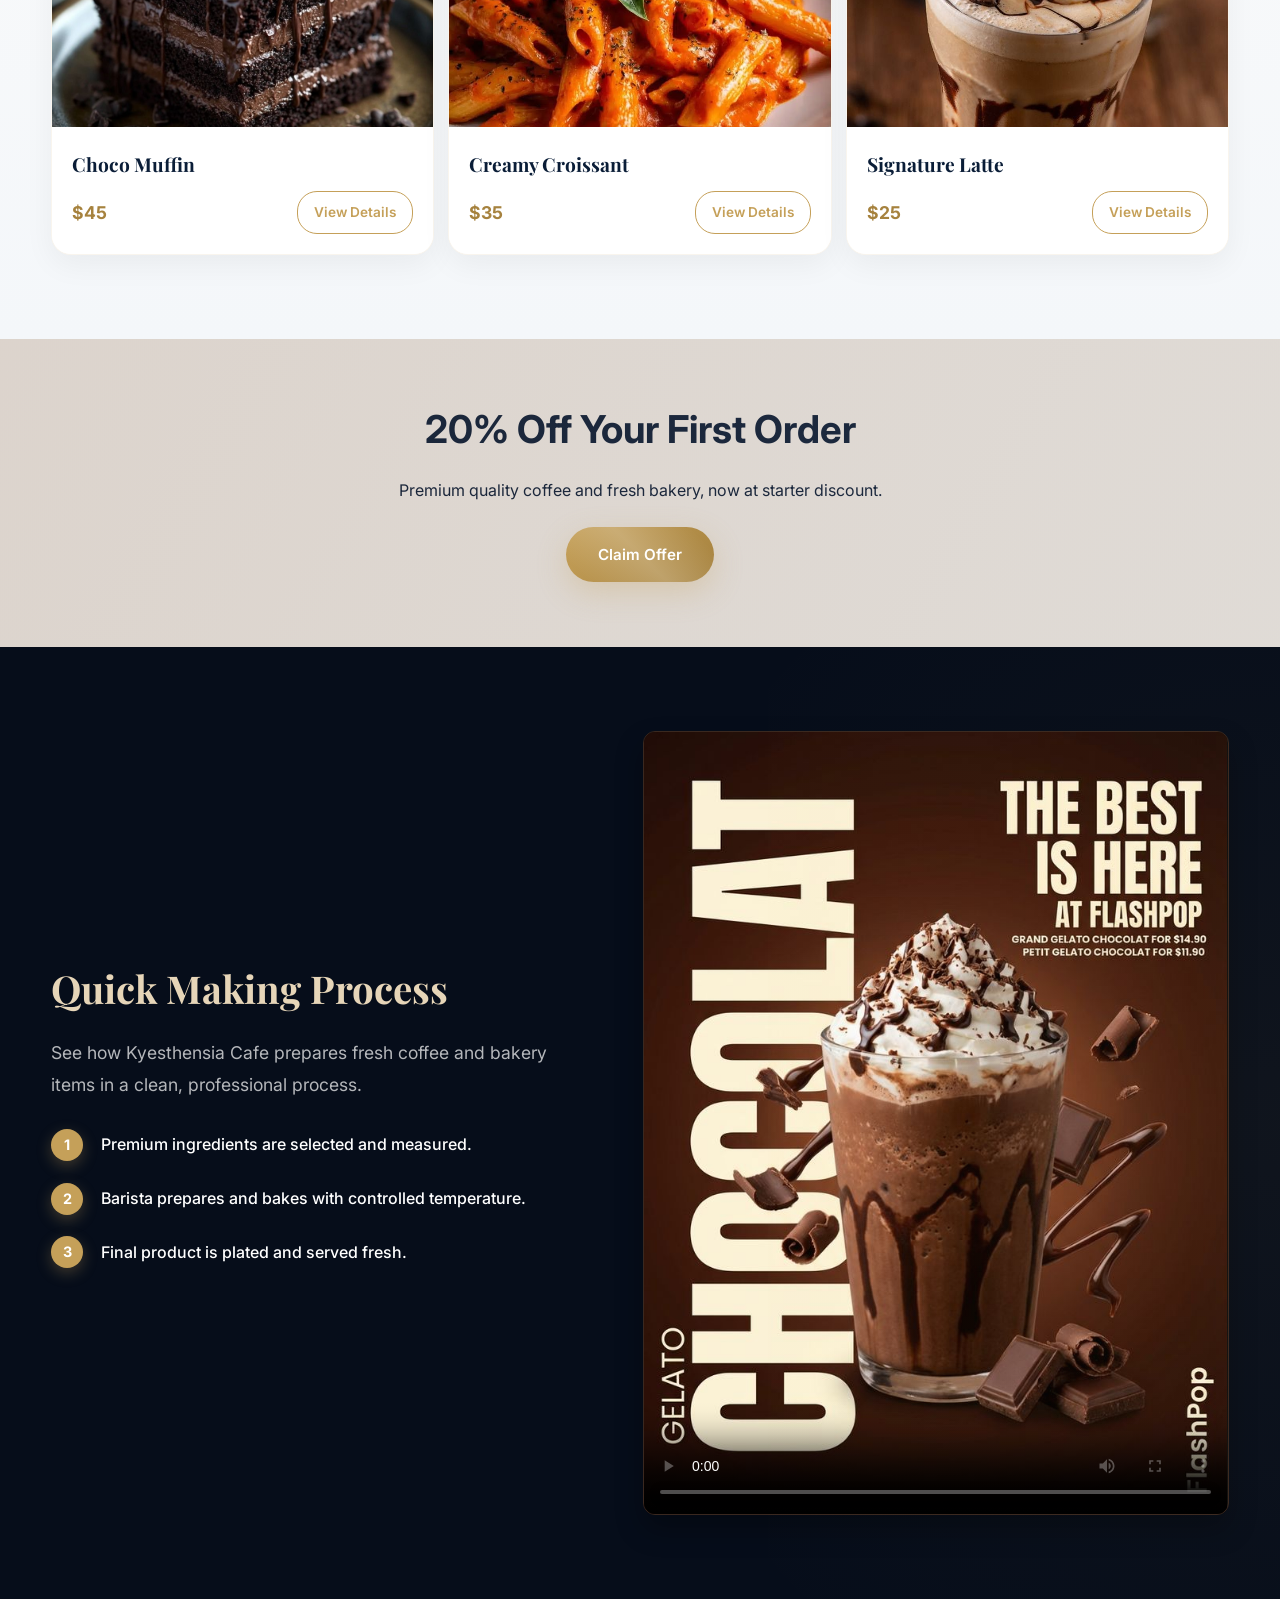
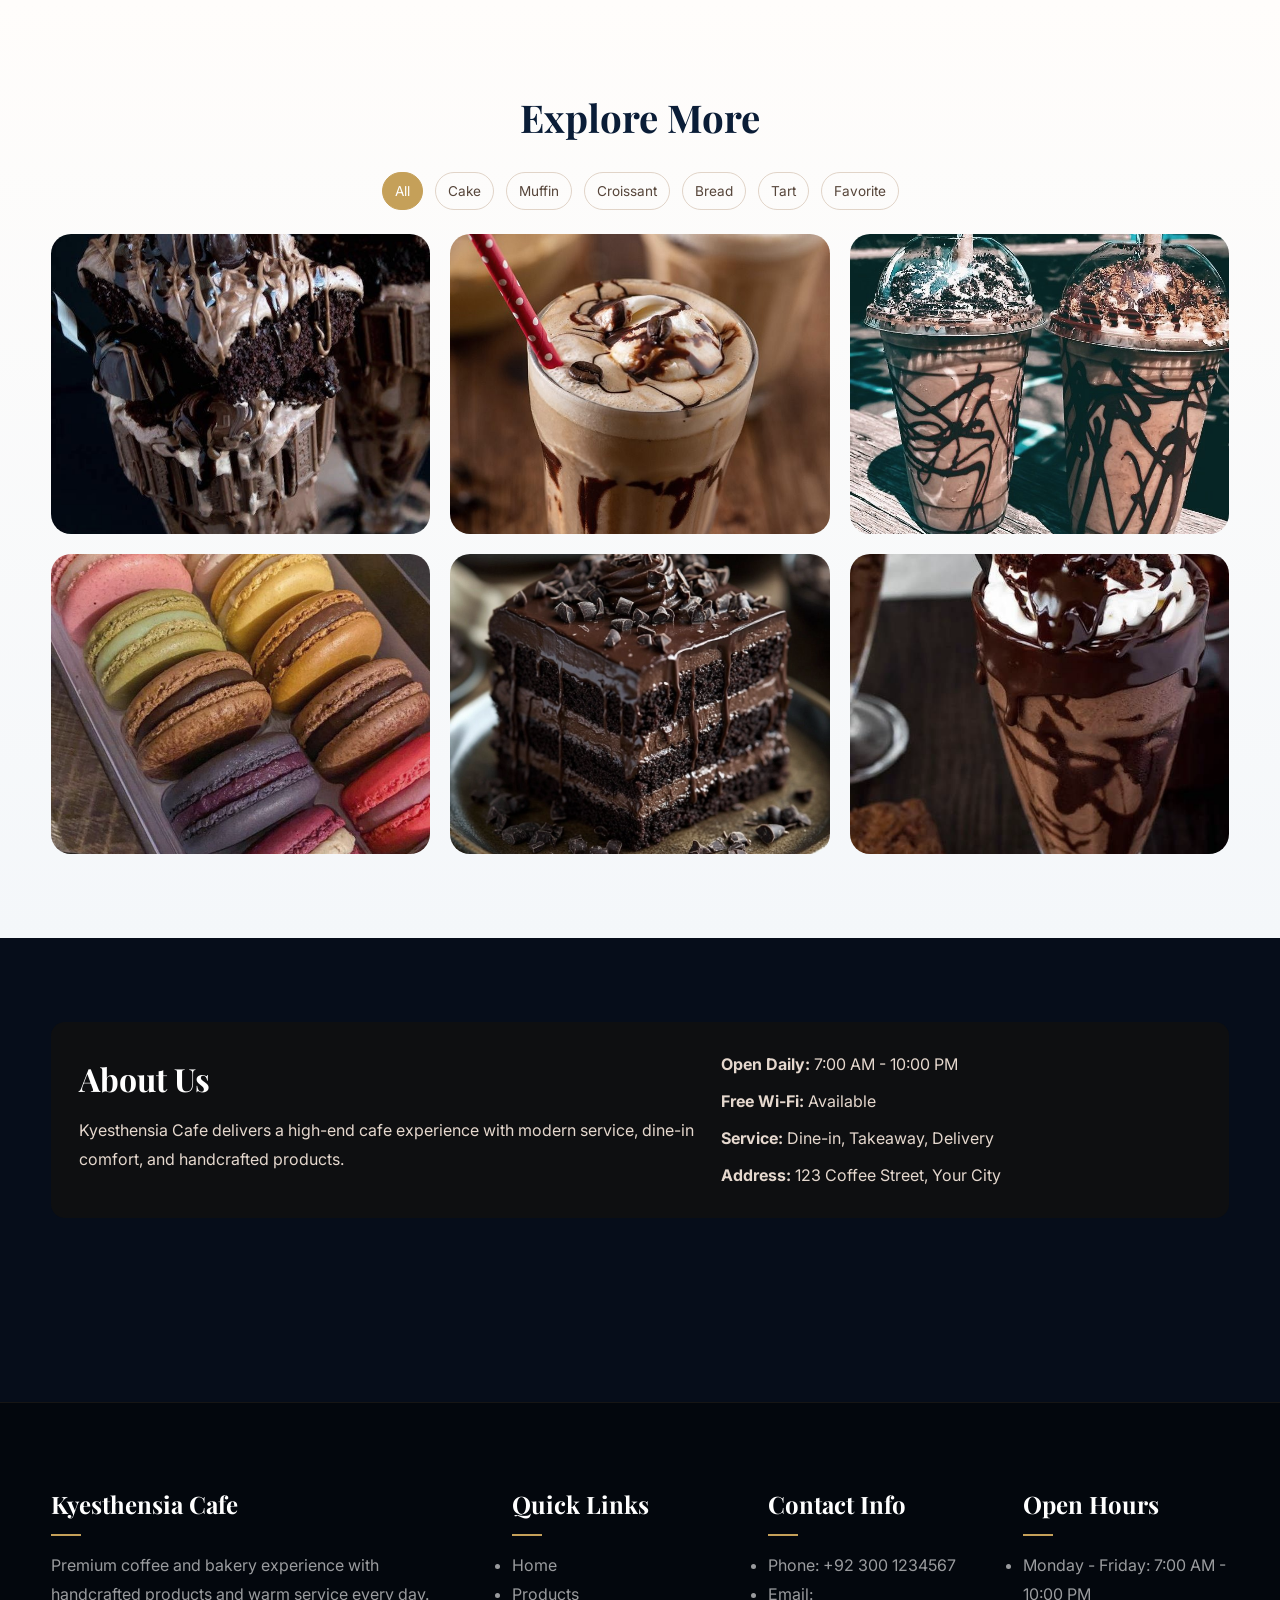
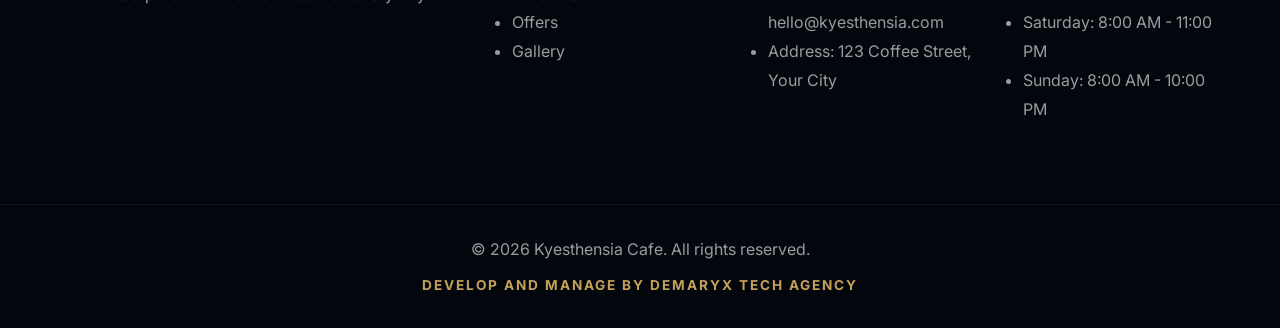
==== commit d2fade2a: "Add files via upload updates version" ====
--- a/index.html
+++ b/index.html
@@ -1,419 +1,778 @@
 <!DOCTYPE html>
 <html lang="en">
-  <head>
-    <meta charset="UTF-8" />
-    <meta name="viewport" content="width=device-width, initial-scale=1.0" />
-    <meta
-      name="description"
-      content="Kyesthensia Cafe - premium coffee and bakery with signature treats."
-    />
-    <link rel="preconnect" href="https://fonts.googleapis.com" />
-    <link rel="preconnect" href="https://fonts.gstatic.com" crossorigin />
-    <link
-      href="https://fonts.googleapis.com/css2?family=Playfair+Display:wght@600;700&family=Inter:wght@400;500;600;700&display=swap"
-      rel="stylesheet"
-    />
-    <title>Kyesthensia Cafe</title>
-    <link rel="stylesheet" href="styles.css" />
-  </head>
-  <body>
-    <div class="preloader" id="preloader" aria-live="polite">
-      <div class="preloader-box">
-        <img src="images/logo-loader.png" alt="Kyesthensia logo" class="preloader-logo" />
-        <p>Kyesthensia Cafe</p>
-        <span class="preloader-ring"></span>
-      </div>
+
+<head>
+  <meta charset="UTF-8" />
+  <meta name="viewport" content="width=device-width, initial-scale=1.0" />
+  <meta name="description" content="Kyesthensia Cafe - premium coffee and bakery with signature treats." />
+  <link rel="preconnect" href="https://fonts.googleapis.com" />
+  <link rel="preconnect" href="https://fonts.gstatic.com" crossorigin />
+  <link
+    href="https://fonts.googleapis.com/css2?family=Playfair+Display:wght@600;700&family=Inter:wght@400;500;600;700&display=swap"
+    rel="stylesheet" />
+  <title>Kyesthensia Cafe</title>
+  <link rel="stylesheet" href="styles.css" />
+</head>
+
+<body>
+  <div class="preloader" id="preloader" aria-live="polite">
+    <div class="preloader-box">
+      <img src="images/logo2.png" alt="Kyesthensia logo" class="preloader-logo" />
+      <p>Kyesthensia Cafe</p>
+      <span class="preloader-ring"></span>
     </div>
-
-    <!-- Deals Popup Modal -->
-    <div class="popup-modal" id="dealsModal">
-      <div class="popup-content">
-        <button class="close-popup" id="closePopup" aria-label="Close Deals">&times;</button>
-        <div class="popup-header">
-          <h2>Exclusive Deals</h2>
-          <p>Don't miss out on today's specials!</p>
-        </div>
-        <div class="poster-slider" aria-label="Featured posters">
-          <article class="poster-slide active">
-            <img
-              src="images/poster-1.jpg"
-              alt="Fresh bakery poster"
-            />
-            <div class="poster-caption">Fresh Bakes Daily</div>
-          </article>
-          <article class="poster-slide">
-            <img
-              src="images/poster 2.jpg"
-              alt="Premium coffee poster"
-            />
-            <div class="poster-caption">Premium Coffee Beans</div>
-          </article>
-          <article class="poster-slide">
-            <img
-              src="images/poster 3.jpg"
-              alt="Cafe interior poster"
-            />
-            <div class="poster-caption">Cozy Cafe Experience</div>
-          </article>
-          <article class="poster-slide">
-            <img
-              src="images/poster-4.jpg"
-              alt="Special deals poster"
-            />
-            <div class="poster-caption">Special Deals Everyday</div>
-          </article>
-          <div class="poster-dots" aria-hidden="true">
-            <span class="active" data-index="0"></span>
-            <span data-index="1"></span>
-            <span data-index="2"></span>
-            <span data-index="3"></span>
-          </div>
-        </div>
-        <div class="popup-footer">
-          <a href="#offer" class="btn btn-full" id="claimDealBtn">Claim Deal Now</a>
-        </div>
+  </div>
+
+  <!-- Deals Popup Modal -->
+  <div class="popup-modal" id="dealsModal">
+    <div class="popup-content">
+      <button class="close-popup" id="closePopup" aria-label="Close Deals">&times;</button>
+      <div class="popup-header">
+        <h2>Exclusive Deals</h2>
+        <p>Don't miss out on today's specials!</p>
+      </div>
+      <div class="poster-slider" aria-label="Featured posters">
+        <article class="poster-slide active">
+          <img src="images/poster-1.jpg" alt="Fresh bakery poster" />
+          <div class="poster-caption">Fresh Bakes Daily</div>
+        </article>
+        <article class="poster-slide">
+          <img src="images/poster 2.jpg" alt="Premium coffee poster" />
+          <div class="poster-caption">Premium Coffee Beans</div>
+        </article>
+        <article class="poster-slide">
+          <img src="images/poster 3.jpg" alt="Cafe interior poster" />
+          <div class="poster-caption">Cozy Cafe Experience</div>
+        </article>
+        <article class="poster-slide">
+          <img src="images/poster-4.jpg" alt="Special deals poster" />
+          <div class="poster-caption">Special Deals Everyday</div>
+        </article>
+        <div class="poster-dots" aria-hidden="true">
+          <span class="active" data-index="0"></span>
+          <span data-index="1"></span>
+          <span data-index="2"></span>
+          <span data-index="3"></span>
+        </div>
+      </div>
+      <div class="popup-footer">
+        <a href="#offer" class="btn btn-full" id="claimDealBtn">Claim Deal Now</a>
       </div>
     </div>
-
-    <header class="hero" id="home">
-      <div class="hero-overlay">
-        <nav class="navbar container">
-          <h1 class="logo">Kyesthensia</h1>
-          <ul class="nav-links">
-            <li><a href="#home">Home</a></li>
-            <li><a href="#products">Products</a></li>
-            <li><a href="#quick-making">Quick Making</a></li>
-            <li><a href="#offer">Offers</a></li>
-            <li><a href="#gallery">Gallery</a></li>
-            <li><a href="#contact">Contact</a></li>
-          </ul>
-        </nav>
-
-        <div class="hero-content container">
-          <p class="tag">Delicious Cafe</p>
-          <h2>Sweet Treats, Perfect Eats</h2>
+  </div>
+
+  <!-- Order Modal -->
+  <div class="popup-modal" id="orderModal">
+    <div class="popup-content order-popup-v2">
+      <button class="close-popup" id="closeOrderPopup" aria-label="Close Order">&times;</button>
+      
+      <div class="order-main-wrap">
+        <!-- Left: Image Section -->
+        <div class="order-image-side">
+          <img id="orderProductImg" src="images/burger.jpg" alt="Product" />
+        </div>
+
+        <!-- Right: Content Section -->
+        <div class="order-content-side">
+          <div class="order-header">
+            <h2 id="selectedProduct">Product Name</h2>
+            <div class="order-price">
+              <span class="old-price">Rs. 850</span>
+              <span class="new-price">Rs. 723</span>
+            </div>
+            <p class="order-desc">Premium handcrafted treats made with signature Kyesthensia ingredients for a perfect experience.</p>
+          </div>
+
+          <form id="orderForm" class="order-form-v2">
+            <!-- Option Group 1 -->
+            <div class="option-group">
+              <div class="option-item">
+                <label>
+                  <input type="radio" name="orderType" value="single" checked />
+                  <span class="option-label">Standard Serving</span>
+                  <span class="option-price">Rs. 723</span>
+                </label>
+              </div>
+              <div class="option-item">
+                <label>
+                  <input type="radio" name="orderType" value="double" />
+                  <span class="option-label">Double / Large Serving</span>
+                  <span class="option-price">Rs. 978</span>
+                </label>
+              </div>
+            </div>
+
+            <!-- Option Group 2 (Collapsible-style header) -->
+            <div class="selection-header">
+              <span>Extra Customization</span>
+              <span class="tag-required">optional</span>
+            </div>
+            <div class="option-group">
+              <div class="option-item">
+                <label>
+                  <input type="radio" name="extraSauce" value="normal" checked />
+                  <span class="option-label">Normal</span>
+                </label>
+              </div>
+              <div class="option-item">
+                <label>
+                  <input type="radio" name="extraSauce" value="saucy" />
+                  <span class="option-label">Extra Saucy / Creamy</span>
+                  <span class="option-price">+ Rs. 90</span>
+                </label>
+              </div>
+            </div>
+          </form>
+        </div>
+      </div>
+
+      <!-- Bottom Bar -->
+      <div class="order-footer">
+        <div class="quantity-control">
+          <button type="button" class="qty-btn" id="qtyMinus">-</button>
+          <span id="qtyDisplay">1</span>
+          <button type="button" class="qty-btn" id="qtyPlus">+</button>
+        </div>
+        <button type="submit" form="orderForm" class="add-to-cart-btn">
+          <span>Add to Cart</span>
+          <span class="total-price">Rs. 723</span>
+        </button>
+      </div>
+    </div>
+  </div>
+
+  <header class="hero" id="home">
+    <div class="hero-overlay">
+      <nav class="navbar container">
+        <a href="#home" class="logo-link">
+          <img src="images/logo2.png" alt="Kyesthensia Logo" class="nav-logo" />
+        </a>
+        <div class="menu-toggle" id="mobileMenuToggle">
+          <span></span>
+          <span></span>
+          <span></span>
+        </div>
+        <ul class="nav-links" id="navLinks">
+          <li><a href="#home">Home</a></li>
+          <li><a href="#products">Products</a></li>
+          <li><a href="#gallery">Gallery</a></li>
+          <li><a href="#contact">Contact</a></li>
+          <li class="cart-trigger" id="cartTrigger">
+            <svg width="24" height="24" viewBox="0 0 24 24" fill="none" stroke="#fff" stroke-width="2" stroke-linecap="round" stroke-linejoin="round">
+              <circle cx="9" cy="21" r="1"></circle>
+              <circle cx="20" cy="21" r="1"></circle>
+              <path d="M1 1h4l2.68 13.39a2 2 0 0 0 2 1.61h9.72a2 2 0 0 0 2-1.61L23 6H6"></path>
+            </svg>
+            <span class="cart-count" id="cartCount">0</span>
+          </li>
+          <li class="user-trigger">
+            <a href="auth.html" aria-label="Login or Register">
+              <svg width="24" height="24" viewBox="0 0 24 24" fill="none" stroke="#fff" stroke-width="2" stroke-linecap="round" stroke-linejoin="round">
+                <path d="M20 21v-2a4 4 0 0 0-4-4H8a4 4 0 0 0-4 4v2"></path>
+                <circle cx="12" cy="7" r="4"></circle>
+              </svg>
+            </a>
+          </li>
+        </ul>
+      </nav>
+
+      <div class="hero-content container">
+        <p class="tag">Delicious Cafe</p>
+        <h2>Sweet Treats, Perfect Eats</h2>
+        <p>
+          Signature coffee, artisan bakery, and premium customer experience in
+          one place.
+        </p>
+        <div class="hero-actions">
+          <a href="#products" class="btn">Shop Now</a>
+          <a href="#gallery" class="btn btn-outline">Learn More</a>
+        </div>
+      </div>
+    </div>
+  </header>
+
+  <main>
+    <section id="deals" class="section reveal">
+      <div class="container">
+        <!-- New Arrival Banner -->
+        <div class="new-arrival-banner">
+          <div class="banner-content">
+            <svg class="banner-icon" viewBox="0 0 24 24" fill="none" stroke="currentColor" stroke-width="2">
+              <path d="M12 2l4.5 9h-9l4.5-9zM12 11v11M8 22h8"></path>
+            </svg>
+            <h2>NEW ARRIVAL</h2>
+          </div>
+        </div>
+
+        <div class="horizontal-product-grid">
+          <article class="h-product-card">
+            <div class="h-card-img">
+              <img src="images/muffins iamges 2.jpg" alt="Signature Muffin" />
+            </div>
+            <div class="h-card-info">
+              <h4>Signature Choco Injected Muffin</h4>
+              <p>Crispy, spicy nuggets infused with flavorful marinade, fried to perfection.</p>
+              <button class="h-card-price-btn">Rs. 690</button>
+            </div>
+          </article>
+          <article class="h-product-card">
+            <div class="h-card-img">
+              <img src="images/icecream.jpg" alt="Creamy Tart" />
+            </div>
+            <div class="h-card-info">
+              <h4>Creamy Injected Tart (5 Pcs)</h4>
+              <p>Crispy, spicy nuggets infused with flavorful marinade, fried to perfection.</p>
+              <button class="h-card-price-btn">Rs. 750</button>
+            </div>
+          </article>
+        </div>
+
+        <h3 class="center-title" style="margin-top: 60px;">Weekly Deals</h3>
+        <div class="deals-scroller">
+          <div class="deal-card">
+            <img src="images/poster-1.jpg" alt="Deal 1" />
+            <div class="deal-info">
+              <h4>Morning Freshness</h4>
+              <p>Buy 1 Coffee get 1 Muffin Free!</p>
+              <span class="deal-tag">Ends Today</span>
+            </div>
+          </div>
+          <div class="deal-card">
+            <img src="images/poster 2.jpg" alt="Deal 2" />
+            <div class="deal-info">
+              <h4>Pastry Party</h4>
+              <p>50% Off on all Tarts after 8PM</p>
+              <span class="deal-tag">Weekend Only</span>
+            </div>
+          </div>
+          <div class="deal-card">
+            <img src="images/poster 3.jpg" alt="Deal 3" />
+            <div class="deal-info">
+              <h4>Loyalty Perk</h4>
+              <p>Double points on all Espresso shots</p>
+              <span class="deal-tag">Exclusive</span>
+            </div>
+          </div>
+          <div class="deal-card">
+            <img src="images/poster-4.jpg" alt="Deal 4" />
+            <div class="deal-info">
+              <h4>Sweet Treat</h4>
+              <p>Free cookie with any large drink</p>
+              <span class="deal-tag">New</span>
+            </div>
+          </div>
+        </div>
+      </div>
+    </section>
+
+    <section id="products" class="section light-section reveal">
+      <div class="container">
+        <h3 class="center-title">Top Products</h3>
+        <div class="product-grid">
+          <article class="product-card">
+            <a href="product.html?id=product-1" class="product-link">
+              <img src="images/burger.jpg" alt="Whole Grain Bread" loading="lazy" />
+            </a>
+            <div class="product-meta">
+              <h4>Whole Grain Bread</h4>
+              <div class="product-row">
+                <span>$40</span>
+                <a href="product.html?id=product-1" class="details-btn">View Details</a>
+              </div>
+            </div>
+          </article>
+          <article class="product-card">
+            <a href="product.html?id=product-2" class="product-link">
+              <img src="images/icecream.jpg" alt="Fresh Fruit Tart" loading="lazy" />
+            </a>
+            <div class="product-meta">
+              <h4>Fresh Fruit Tart</h4>
+              <div class="product-row">
+                <span>$40</span>
+                <a href="product.html?id=product-2" class="details-btn">View Details</a>
+              </div>
+            </div>
+          </article>
+          <article class="product-card">
+            <a href="product.html?id=product-3" class="product-link">
+              <img src="images/pasta.jpg" alt="French Baguette" loading="lazy" />
+            </a>
+            <div class="product-meta">
+              <h4>French Baguette</h4>
+              <div class="product-row">
+                <span>$40</span>
+                <a href="product.html?id=product-3" class="details-btn">View Details</a>
+              </div>
+            </div>
+          </article>
+          <article class="product-card">
+            <a href="product.html?id=product-4" class="product-link">
+              <img src="images/muffin2.jpg" alt="Almond Cake" loading="lazy" />
+            </a>
+            <div class="product-meta">
+              <h4>Almond Cake</h4>
+              <div class="product-row">
+                <span>$40</span>
+                <a href="product.html?id=product-4" class="details-btn">View Details</a>
+              </div>
+            </div>
+          </article>
+          <article class="product-card">
+            <a href="product.html?id=product-5" class="product-link">
+              <img src="images/cookies.jpg" alt="Honey Pie" loading="lazy" />
+            </a>
+            <div class="product-meta">
+              <h4>Honey Pie</h4>
+              <div class="product-row">
+                <span>$40</span>
+                <a href="product.html?id=product-5" class="details-btn">View Details</a>
+              </div>
+            </div>
+          </article>
+          <article class="product-card">
+            <a href="product.html?id=product-6" class="product-link">
+              <img src="images/donts.jpg" alt="Mini Bun" loading="lazy" />
+            </a>
+            <div class="product-meta">
+              <h4>Mini Bun</h4>
+              <div class="product-row">
+                <span>$40</span>
+                <a href="product.html?id=product-6" class="details-btn">View Details</a>
+              </div>
+            </div>
+          </article>
+          <article class="product-card">
+            <a href="product.html?id=product-1" class="product-link">
+              <img src="images/muffins iamges 2.jpg" alt="Choco Muffin" loading="lazy" />
+            </a>
+            <div class="product-meta">
+              <h4>Choco Muffin</h4>
+              <div class="product-row">
+                <span>$45</span>
+                <a href="#" class="details-btn">View Details</a>
+              </div>
+            </div>
+          </article>
+          <article class="product-card">
+            <a href="product.html?id=product-2" class="product-link">
+              <img src="images/pastw2.jpg" alt="Creamy Croissant" loading="lazy" />
+            </a>
+            <div class="product-meta">
+              <h4>Creamy Croissant</h4>
+              <div class="product-row">
+                <span>$35</span>
+                <a href="#" class="details-btn">View Details</a>
+              </div>
+            </div>
+          </article>
+          <article class="product-card">
+            <a href="product.html?id=product-3" class="product-link">
+              <img src="images/coffe1.jpg" alt="Signature Latte" loading="lazy" />
+            </a>
+            <div class="product-meta">
+              <h4>Signature Latte</h4>
+              <div class="product-row">
+                <span>$25</span>
+                <a href="#" class="details-btn">View Details</a>
+              </div>
+            </div>
+          </article>
+        </div>
+      </div>
+    </section>
+
+    <section id="offer" class="offer-banner reveal">
+      <div class="container offer-content">
+        <h3>20% Off Your First Order</h3>
+        <p>Premium quality coffee and fresh bakery, now at starter discount.</p>
+        <a href="#contact" class="btn">Claim Offer</a>
+      </div>
+    </section>
+
+    <section id="quick-making" class="section quick-making reveal">
+      <div class="container quick-making-wrap">
+        <div>
+          <h3 class="center-title left">Quick Making Process</h3>
+          <p class="quick-text">
+            See how Kyesthensia Cafe prepares fresh coffee and bakery items in
+            a clean, professional process.
+          </p>
+          <ol class="quick-steps">
+            <li>Premium ingredients are selected and measured.</li>
+            <li>Barista prepares and bakes with controlled temperature.</li>
+            <li>Final product is plated and served fresh.</li>
+          </ol>
+        </div>
+        <div class="quick-video-box">
+          <video controls preload="metadata" poster="images/poster-1.jpg">
+            <source src="videos/quick-making.mp4" type="video/mp4" />
+            Your browser does not support the video tag.
+          </video>
+        </div>
+      </div>
+    </section>
+
+    <section id="gallery" class="section light-section reveal">
+      <div class="container">
+        <h3 class="center-title">Explore More</h3>
+        <div class="category-tabs">
+          <span class="active" data-filter="all">All</span>
+          <span data-filter="cake">Cake</span>
+          <span data-filter="muffin">Muffin</span>
+          <span data-filter="croissant">Croissant</span>
+          <span data-filter="bread">Bread</span>
+          <span data-filter="tart">Tart</span>
+          <span data-filter="favorite">Favorite</span>
+        </div>
+        <div class="gallery-grid">
+          <div class="gallery-item" data-category="favorite">
+            <img src="images/cofe.jpg" alt="Bakery item one" loading="lazy" />
+            <div class="gallery-overlay">
+              <a href="#contact" class="order-btn">Order Now</a>
+            </div>
+          </div>
+          <div class="gallery-item" data-category="cake">
+            <img src="images/coffe1.jpg" alt="Bakery item two" loading="lazy" />
+            <div class="gallery-overlay">
+              <a href="#contact" class="order-btn">Order Now</a>
+            </div>
+          </div>
+          <div class="gallery-item" data-category="croissant">
+            <img src="images/coffe2.jpg" alt="Bakery item three" loading="lazy" />
+            <div class="gallery-overlay">
+              <a href="#contact" class="order-btn">Order Now</a>
+            </div>
+          </div>
+          <div class="gallery-item" data-category="bread">
+            <img src="images/donts2.jpg" alt="Bakery item four" loading="lazy" />
+            <div class="gallery-overlay">
+              <a href="#contact" class="order-btn">Order Now</a>
+            </div>
+          </div>
+          <div class="gallery-item" data-category="muffin">
+            <img src="images/muffins iamges 2.jpg" alt="Bakery item five" loading="lazy" />
+            <div class="gallery-overlay">
+              <a href="#contact" class="order-btn">Order Now</a>
+            </div>
+          </div>
+          <div class="gallery-item" data-category="favorite">
+            <img src="images/shakes.jpg" alt="Bakery item six" loading="lazy" />
+            <div class="gallery-overlay">
+              <a href="#contact" class="order-btn">Order Now</a>
+            </div>
+          </div>
+        </div>
+      </div>
+    </section>
+
+    <section id="contact" class="section dark-section reveal">
+      <div class="container contact-wrap">
+        <div>
+          <h3>About Us</h3>
           <p>
-            Signature coffee, artisan bakery, and premium customer experience in
-            one place.
+            Kyesthensia Cafe delivers a high-end cafe experience with modern
+            service, dine-in comfort, and handcrafted products.
           </p>
-          <div class="hero-actions">
-            <a href="#products" class="btn">Shop Now</a>
-            <a href="#gallery" class="btn btn-outline">Learn More</a>
-          </div>
-        </div>
-      </div>
-    </header>
-
-    <main>
-      <section id="products" class="section light-section reveal">
-        <div class="container">
-          <h3 class="center-title">Top Products</h3>
-          <div class="product-grid">
-            <article class="product-card">
-              <a href="product.html?id=product-1" class="product-link">
-                <img src="images/burger.jpg" alt="Whole Grain Bread" loading="lazy" />
-              </a>
-              <div class="product-meta">
-                <h4>Whole Grain Bread</h4>
-                <div class="product-row">
-                  <span>$40</span>
-                  <a href="product.html?id=product-1" class="details-btn">View Details</a>
-                </div>
-              </div>
-            </article>
-            <article class="product-card">
-              <a href="product.html?id=product-2" class="product-link">
-                <img src="images/icecream.jpg" alt="Fresh Fruit Tart" loading="lazy" />
-              </a>
-              <div class="product-meta">
-                <h4>Fresh Fruit Tart</h4>
-                <div class="product-row">
-                  <span>$40</span>
-                  <a href="product.html?id=product-2" class="details-btn">View Details</a>
-                </div>
-              </div>
-            </article>
-            <article class="product-card">
-              <a href="product.html?id=product-3" class="product-link">
-                <img src="images/pasta.jpg" alt="French Baguette" loading="lazy" />
-              </a>
-              <div class="product-meta">
-                <h4>French Baguette</h4>
-                <div class="product-row">
-                  <span>$40</span>
-                  <a href="product.html?id=product-3" class="details-btn">View Details</a>
-                </div>
-              </div>
-            </article>
-            <article class="product-card">
-              <a href="product.html?id=product-4" class="product-link">
-                <img src="images/muffin2.jpg" alt="Almond Cake" loading="lazy" />
-              </a>
-              <div class="product-meta">
-                <h4>Almond Cake</h4>
-                <div class="product-row">
-                  <span>$40</span>
-                  <a href="product.html?id=product-4" class="details-btn">View Details</a>
-                </div>
-              </div>
-            </article>
-            <article class="product-card">
-              <a href="product.html?id=product-5" class="product-link">
-                <img src="images/cookies.jpg" alt="Honey Pie" loading="lazy" />
-              </a>
-              <div class="product-meta">
-                <h4>Honey Pie</h4>
-                <div class="product-row">
-                  <span>$40</span>
-                  <a href="product.html?id=product-5" class="details-btn">View Details</a>
-                </div>
-              </div>
-            </article>
-            <article class="product-card">
-              <a href="product.html?id=product-6" class="product-link">
-                <img src="images/donts.jpg" alt="Mini Bun" loading="lazy" />
-              </a>
-              <div class="product-meta">
-                <h4>Mini Bun</h4>
-                <div class="product-row">
-                  <span>$40</span>
-                  <a href="product.html?id=product-6" class="details-btn">View Details</a>
-                </div>
-              </div>
-            </article>
-          </div>
-        </div>
-      </section>
-
-      <section id="offer" class="offer-banner reveal">
-        <div class="container offer-content">
-          <h3>20% Off Your First Order</h3>
-          <p>Premium quality coffee and fresh bakery, now at starter discount.</p>
-          <a href="#contact" class="btn">Claim Offer</a>
-        </div>
-      </section>
-
-      <section id="quick-making" class="section quick-making reveal">
-        <div class="container quick-making-wrap">
-          <div>
-            <h3 class="center-title left">Quick Making Process</h3>
-            <p class="quick-text">
-              See how Kyesthensia Cafe prepares fresh coffee and bakery items in
-              a clean, professional process.
-            </p>
-            <ol class="quick-steps">
-              <li>Premium ingredients are selected and measured.</li>
-              <li>Barista prepares and bakes with controlled temperature.</li>
-              <li>Final product is plated and served fresh.</li>
-            </ol>
-          </div>
-          <div class="quick-video-box">
-            <video controls preload="metadata" poster="images/poster-1.jpg">
-              <source src="videos/quick-making.mp4" type="video/mp4" />
-              Your browser does not support the video tag.
-            </video>
-          </div>
-        </div>
-      </section>
-
-      <section id="gallery" class="section light-section reveal">
-        <div class="container">
-          <h3 class="center-title">Explore More</h3>
-          <div class="category-tabs">
-            <span class="active" data-filter="all">All</span>
-            <span data-filter="cake">Cake</span>
-            <span data-filter="muffin">Muffin</span>
-            <span data-filter="croissant">Croissant</span>
-            <span data-filter="bread">Bread</span>
-            <span data-filter="tart">Tart</span>
-            <span data-filter="favorite">Favorite</span>
-          </div>
-          <div class="gallery-grid">
-            <img src="images/cofe.jpg" alt="Bakery item one" loading="lazy" data-category="favorite" />
-            <img src="images/coffe1.jpg" alt="Bakery item two" loading="lazy" data-category="cake" />
-            <img src="images/coffe2.jpg" alt="Bakery item three" loading="lazy" data-category="croissant" />
-            <img src="images/donts2.jpg" alt="Bakery item four" loading="lazy" data-category="bread" />
-            <img src="images/muffins iamges 2.jpg" alt="Bakery item five" loading="lazy" data-category="muffin" />
-            <img src="images/shakes.jpg" alt="Bakery item six" loading="lazy" data-category="favorite" />
-          </div>
-        </div>
-      </section>
-
-      <section id="contact" class="section dark-section reveal">
-        <div class="container contact-wrap">
-          <div>
-            <h3>About Us</h3>
-            <p>
-              Kyesthensia Cafe delivers a high-end cafe experience with modern
-              service, dine-in comfort, and handcrafted products.
-            </p>
-          </div>
-          <div class="about-highlight">
-            <p><strong>Open Daily:</strong> 7:00 AM - 10:00 PM</p>
-            <p><strong>Free Wi-Fi:</strong> Available</p>
-            <p><strong>Service:</strong> Dine-in, Takeaway, Delivery</p>
-            <p><strong>Address:</strong> 123 Coffee Street, Your City</p>
-          </div>
-        </div>
-      </section>
-    </main>
-
-    <a
-      class="fab whatsapp-float"
-      href="https://wa.me/923001234567"
-      target="_blank"
-      rel="noopener noreferrer"
-      aria-label="Chat on WhatsApp"
-    >
-      <svg viewBox="0 0 24 24" aria-hidden="true">
-        <path
-          d="M20.52 3.48A11.76 11.76 0 0 0 12.12 0C5.82 0 .72 5.1.72 11.4c0 2 .52 3.95 1.52 5.68L0 24l7.1-2.2a11.34 11.34 0 0 0 5.02 1.2h.01c6.3 0 11.4-5.1 11.4-11.4 0-3.04-1.18-5.9-3.01-8.12ZM12.13 20.9a9.45 9.45 0 0 1-4.82-1.32l-.35-.21-4.21 1.3 1.37-4.1-.23-.37a9.46 9.46 0 0 1-1.46-4.98c0-5.24 4.27-9.5 9.52-9.5 2.54 0 4.93.98 6.72 2.77a9.38 9.38 0 0 1 2.79 6.71c-.01 5.24-4.29 9.5-9.53 9.5Zm5.2-7.13c-.28-.14-1.64-.81-1.9-.9-.25-.1-.43-.14-.62.14-.19.28-.72.9-.88 1.08-.16.19-.33.21-.61.07-.28-.14-1.2-.44-2.28-1.41-.84-.75-1.41-1.68-1.57-1.96-.16-.28-.02-.43.12-.57.13-.13.28-.33.42-.49.14-.17.19-.29.29-.49.1-.19.05-.36-.02-.5-.07-.14-.62-1.5-.85-2.05-.22-.53-.45-.45-.62-.46h-.53c-.19 0-.49.07-.75.36-.26.28-.98.96-.98 2.34 0 1.38 1 2.7 1.14 2.89.14.19 1.96 3 4.76 4.2.67.29 1.2.47 1.6.6.67.21 1.29.18 1.77.11.54-.08 1.64-.67 1.87-1.31.23-.64.23-1.19.16-1.31-.07-.12-.26-.19-.54-.33Z"
-        />
-      </svg>
-    </a>
-    <button class="fab scroll-top" type="button" aria-label="Scroll to top">
-      ↑
-    </button>
-
-    <footer class="site-footer">
-      <div class="container footer-grid">
-        <div>
-          <h4>Kyesthensia Cafe</h4>
-          <p>
-            Premium coffee and bakery experience with handcrafted products and
-            warm service every day.
-          </p>
-        </div>
-        <div>
-          <h4>Quick Links</h4>
-          <ul>
-            <li><a href="#home">Home</a></li>
-            <li><a href="#products">Products</a></li>
-            <li><a href="#offer">Offers</a></li>
-            <li><a href="#gallery">Gallery</a></li>
-          </ul>
-        </div>
-        <div>
-          <h4>Contact Info</h4>
-          <ul>
-            <li>Phone: +92 300 1234567</li>
-            <li>Email: hello@kyesthensia.com</li>
-            <li>Address: 123 Coffee Street, Your City</li>
-          </ul>
-        </div>
-        <div>
-          <h4>Open Hours</h4>
-          <ul>
-            <li>Monday - Friday: 7:00 AM - 10:00 PM</li>
-            <li>Saturday: 8:00 AM - 11:00 PM</li>
-            <li>Sunday: 8:00 AM - 10:00 PM</li>
-          </ul>
-        </div>
-      </div>
-      <div class="footer-bottom">
-        <p>&copy; 2026 Kyesthensia Cafe. All rights reserved.</p>
-        <p>Develop and Manage by Demaryx Tech Agency</p>
-      </div>
-    </footer>
-    <script>
-      const preloader = document.getElementById("preloader");
-      const dealsModal = document.getElementById("dealsModal");
-      const closePopup = document.getElementById("closePopup");
-      const scrollTopBtn = document.querySelector(".scroll-top");
-      const revealItems = document.querySelectorAll(".reveal");
-      const posterSlides = document.querySelectorAll(".poster-slide");
-      const posterDots = document.querySelectorAll(".poster-dots span");
-      let posterIndex = 0;
-
-      window.addEventListener("load", () => {
-        preloader.classList.add("hide");
-        setTimeout(() => {
-          preloader.style.display = "none";
-          // Show deals popup after preloader is hidden
-          dealsModal.classList.add("show");
-        }, 5000); // 5 sec preloader
+        </div>
+        <div class="about-highlight">
+          <p><strong>Open Daily:</strong> 7:00 AM - 10:00 PM</p>
+          <p><strong>Free Wi-Fi:</strong> Available</p>
+          <p><strong>Service:</strong> Dine-in, Takeaway, Delivery</p>
+          <p><strong>Address:</strong> 123 Coffee Street, Your City</p>
+        </div>
+      </div>
+    </section>
+  </main>
+
+  <a class="fab whatsapp-float" href="https://wa.me/923001234567" target="_blank" rel="noopener noreferrer"
+    aria-label="Chat on WhatsApp">
+    <svg viewBox="0 0 24 24" aria-hidden="true">
+      <path
+        d="M20.52 3.48A11.76 11.76 0 0 0 12.12 0C5.82 0 .72 5.1.72 11.4c0 2 .52 3.95 1.52 5.68L0 24l7.1-2.2a11.34 11.34 0 0 0 5.02 1.2h.01c6.3 0 11.4-5.1 11.4-11.4 0-3.04-1.18-5.9-3.01-8.12ZM12.13 20.9a9.45 9.45 0 0 1-4.82-1.32l-.35-.21-4.21 1.3 1.37-4.1-.23-.37a9.46 9.46 0 0 1-1.46-4.98c0-5.24 4.27-9.5 9.52-9.5 2.54 0 4.93.98 6.72 2.77a9.38 9.38 0 0 1 2.79 6.71c-.01 5.24-4.29 9.5-9.53 9.5Zm5.2-7.13c-.28-.14-1.64-.81-1.9-.9-.25-.1-.43-.14-.62.14-.19.28-.72.9-.88 1.08-.16.19-.33.21-.61.07-.28-.14-1.2-.44-2.28-1.41-.84-.75-1.41-1.68-1.57-1.96-.16-.28-.02-.43.12-.57.13-.13.28-.33.42-.49.14-.17.19-.29.29-.49.1-.19.05-.36-.02-.5-.07-.14-.62-1.5-.85-2.05-.22-.53-.45-.45-.62-.46h-.53c-.19 0-.49.07-.75.36-.26.28-.98.96-.98 2.34 0 1.38 1 2.7 1.14 2.89.14.19 1.96 3 4.76 4.2.67.29 1.2.47 1.6.6.67.21 1.29.18 1.77.11.54-.08 1.64-.67 1.87-1.31.23-.64.23-1.19.16-1.31-.07-.12-.26-.19-.54-.33Z" />
+    </svg>
+  </a>
+  <button class="fab scroll-top" type="button" aria-label="Scroll to top">
+    ↑
+  </button>
+
+  <footer class="site-footer">
+    <div class="container footer-grid">
+      <div>
+        <h4>Kyesthensia Cafe</h4>
+        <p>
+          Premium coffee and bakery experience with handcrafted products and
+          warm service every day.
+        </p>
+      </div>
+      <div>
+        <h4>Quick Links</h4>
+        <ul>
+          <li><a href="#home">Home</a></li>
+          <li><a href="#products">Products</a></li>
+          <li><a href="#offer">Offers</a></li>
+          <li><a href="#gallery">Gallery</a></li>
+        </ul>
+      </div>
+      <div>
+        <h4>Contact Info</h4>
+        <ul>
+          <li>Phone: +92 300 1234567</li>
+          <li>Email: hello@kyesthensia.com</li>
+          <li>Address: 123 Coffee Street, Your City</li>
+        </ul>
+      </div>
+      <div>
+        <h4>Open Hours</h4>
+        <ul>
+          <li>Monday - Friday: 7:00 AM - 10:00 PM</li>
+          <li>Saturday: 8:00 AM - 11:00 PM</li>
+          <li>Sunday: 8:00 AM - 10:00 PM</li>
+        </ul>
+      </div>
+    </div>
+    <div class="footer-bottom">
+      <p>&copy; 2026 Kyesthensia Cafe. All rights reserved.</p>
+      <p>Develop and Manage by Demaryx Tech Agency</p>
+    </div>
+  </footer>
+  <script>
+    const preloader = document.getElementById("preloader");
+    const dealsModal = document.getElementById("dealsModal");
+    const orderModal = document.getElementById("orderModal");
+    const closePopup = document.getElementById("closePopup");
+    const closeOrderPopup = document.getElementById("closeOrderPopup");
+    const selectedProductSpan = document.getElementById("selectedProduct");
+    const orderForm = document.getElementById("orderForm");
+    const scrollTopBtn = document.querySelector(".scroll-top");
+    const revealItems = document.querySelectorAll(".reveal");
+    const posterSlides = document.querySelectorAll(".poster-slide");
+    const posterDots = document.querySelectorAll(".poster-dots span");
+    let posterIndex = 0;
+
+    window.addEventListener("load", () => {
+      preloader.classList.add("hide");
+      setTimeout(() => {
+        preloader.style.display = "none";
+        // Show deals popup after preloader is hidden
+        dealsModal.classList.add("show");
+      }, 5000); // 5 sec preloader
+    });
+
+    const closeModals = () => {
+      dealsModal.classList.remove("show");
+      orderModal.classList.remove("show");
+    };
+
+    closePopup.addEventListener("click", closeModals);
+    closeOrderPopup.addEventListener("click", closeModals);
+
+    // Open Order Modal from Gallery
+    document.querySelectorAll(".order-btn").forEach(btn => {
+      btn.addEventListener("click", (e) => {
+        e.preventDefault();
+        const productName = e.target.closest(".gallery-item").querySelector("img").alt;
+        selectedProductSpan.textContent = productName;
+        orderModal.classList.add("show");
       });
-
-      closePopup.addEventListener("click", () => {
-        dealsModal.classList.remove("show");
+    });
+
+    // Open Order Modal from Products Section
+    document.querySelectorAll(".details-btn").forEach(btn => {
+      btn.addEventListener("click", (e) => {
+        e.preventDefault();
+        const productName = e.target.closest(".product-card").querySelector("h4").textContent;
+        selectedProductSpan.textContent = productName;
+        orderModal.classList.add("show");
       });
-
-      const toggleScrollButton = () => {
-        if (window.scrollY > 260) {
-          scrollTopBtn.classList.add("show");
-        } else {
-          scrollTopBtn.classList.remove("show");
-        }
-      };
-
-      window.addEventListener("scroll", toggleScrollButton, { passive: true });
-      scrollTopBtn.addEventListener("click", () => {
-        window.scrollTo({ top: 0, behavior: "smooth" });
+    });
+
+    let cartCount = 0;
+    let currentQty = 1;
+
+    // Quantity Logic
+    const qtyMinus = document.getElementById("qtyMinus");
+    const qtyPlus = document.getElementById("qtyPlus");
+    const qtyDisplay = document.getElementById("qtyDisplay");
+
+    qtyMinus.addEventListener("click", () => {
+      if (currentQty > 1) {
+        currentQty--;
+        qtyDisplay.textContent = currentQty;
+        updateTotalPrice();
+      }
+    });
+
+    qtyPlus.addEventListener("click", () => {
+      currentQty++;
+      qtyDisplay.textContent = currentQty;
+      updateTotalPrice();
+    });
+
+    const updateTotalPrice = () => {
+      const basePrice = 723; // In a real app, this would be dynamic
+      const total = basePrice * currentQty;
+      document.querySelector(".total-price").textContent = `Rs. ${total}`;
+    };
+
+    // Form Submission (Add to Cart)
+    orderForm.addEventListener("submit", (e) => {
+      e.preventDefault();
+
+      // Login Check
+      if (localStorage.getItem('isLoggedIn') !== 'true') {
+        alert("Please login or register to place an order.");
+        window.location.href = 'auth.html';
+        return;
+      }
+
+      const submitBtn = orderForm.querySelector(".add-to-cart-btn");
+      const originalContent = submitBtn.innerHTML;
+      
+      submitBtn.innerHTML = "Adding...";
+      submitBtn.disabled = true;
+
+      setTimeout(() => {
+        cartCount += currentQty;
+        document.getElementById("cartCount").textContent = cartCount;
+        
+        alert(`Success! ${currentQty} item(s) added to your cart.`);
+        
+        submitBtn.innerHTML = originalContent;
+        submitBtn.disabled = false;
+        closeModals();
+        
+        // Reset quantity for next open
+        currentQty = 1;
+        qtyDisplay.textContent = "1";
+        updateTotalPrice();
+      }, 1000);
+    });
+
+    // Login State Management
+    window.addEventListener('load', () => {
+      const userTrigger = document.querySelector('.user-trigger a');
+      if (localStorage.getItem('isLoggedIn') === 'true') {
+        userTrigger.innerHTML = `
+          <svg width="24" height="24" viewBox="0 0 24 24" fill="none" stroke="#C5A059" stroke-width="2" stroke-linecap="round" stroke-linejoin="round">
+            <path d="M20 21v-2a4 4 0 0 0-4-4H8a4 4 0 0 0-4 4v2"></path>
+            <circle cx="12" cy="7" r="4"></circle>
+            <circle cx="12" cy="12" r="10" stroke="rgba(197, 160, 89, 0.2)"></circle>
+          </svg>
+          <span style="font-size: 0.7rem; display: block;">Sign Out</span>
+        `;
+        userTrigger.addEventListener('click', (e) => {
+          if (confirm('Do you want to sign out?')) {
+            localStorage.removeItem('isLoggedIn');
+            window.location.reload();
+          }
+        });
+      }
+    });
+
+    const toggleScrollButton = () => {
+      if (window.scrollY > 260) {
+        scrollTopBtn.classList.add("show");
+      } else {
+        scrollTopBtn.classList.remove("show");
+      }
+    };
+
+    window.addEventListener("scroll", toggleScrollButton, { passive: true });
+    scrollTopBtn.addEventListener("click", () => {
+      window.scrollTo({ top: 0, behavior: "smooth" });
+    });
+
+    const observer = new IntersectionObserver(
+      (entries) => {
+        entries.forEach((entry) => {
+          if (entry.isIntersecting) {
+            entry.target.classList.add("show");
+          }
+        });
+      },
+      { threshold: 0.15 }
+    );
+
+    revealItems.forEach((item) => observer.observe(item));
+
+    const showPoster = (index) => {
+      posterSlides.forEach((slide, i) => {
+        slide.classList.toggle("active", i === index);
+        posterDots[i].classList.toggle("active", i === index);
       });
-
-      const observer = new IntersectionObserver(
-        (entries) => {
-          entries.forEach((entry) => {
-            if (entry.isIntersecting) {
-              entry.target.classList.add("show");
-            }
-          });
-        },
-        { threshold: 0.15 }
-      );
-
-      revealItems.forEach((item) => observer.observe(item));
-
-      const showPoster = (index) => {
-        posterSlides.forEach((slide, i) => {
-          slide.classList.toggle("active", i === index);
-          posterDots[i].classList.toggle("active", i === index);
-        });
-      };
-
-      let sliderInterval = setInterval(() => {
-        posterIndex = (posterIndex + 1) % posterSlides.length;
+    };
+
+    let sliderInterval = setInterval(() => {
+      posterIndex = (posterIndex + 1) % posterSlides.length;
+      showPoster(posterIndex);
+    }, 2800);
+
+    // Make dots clickable
+    posterDots.forEach((dot) => {
+      dot.addEventListener("click", (e) => {
+        clearInterval(sliderInterval);
+        posterIndex = parseInt(e.target.getAttribute("data-index"));
         showPoster(posterIndex);
-      }, 2800);
-
-      // Make dots clickable
-      posterDots.forEach((dot) => {
-        dot.addEventListener("click", (e) => {
-          clearInterval(sliderInterval);
-          posterIndex = parseInt(e.target.getAttribute("data-index"));
+        // Restart interval
+        sliderInterval = setInterval(() => {
+          posterIndex = (posterIndex + 1) % posterSlides.length;
           showPoster(posterIndex);
-          // Restart interval
-          sliderInterval = setInterval(() => {
-            posterIndex = (posterIndex + 1) % posterSlides.length;
-            showPoster(posterIndex);
-          }, 2800);
+        }, 2800);
+      });
+    });
+
+    // Claim deal close popup
+    document.getElementById("claimDealBtn").addEventListener("click", () => {
+      dealsModal.classList.remove("show");
+    });
+
+    // Gallery Filtering
+    const filterTabs = document.querySelectorAll(".category-tabs span");
+    const galleryItems = document.querySelectorAll(".gallery-item");
+
+    filterTabs.forEach((tab) => {
+      tab.addEventListener("click", () => {
+        filterTabs.forEach((t) => t.classList.remove("active"));
+        tab.classList.add("active");
+        const filter = tab.getAttribute("data-filter");
+
+        galleryItems.forEach((item) => {
+          if (filter === "all" || item.getAttribute("data-category") === filter) {
+            item.classList.remove("hide");
+          } else {
+            item.classList.add("hide");
+          }
         });
       });
-
-      // Claim deal close popup
-      document.getElementById("claimDealBtn").addEventListener("click", () => {
-        dealsModal.classList.remove("show");
+    });
+
+    // Mobile Menu Toggle
+    const mobileMenuToggle = document.getElementById("mobileMenuToggle");
+    const navLinks = document.getElementById("navLinks");
+    const navbar = document.querySelector(".navbar");
+
+    mobileMenuToggle.addEventListener("click", () => {
+      mobileMenuToggle.classList.toggle("active");
+      navLinks.classList.toggle("open");
+    });
+
+    // Navbar scroll effect
+    window.addEventListener("scroll", () => {
+      if (window.scrollY > 50) {
+        navbar.classList.add("scrolled");
+      } else {
+        navbar.classList.remove("scrolled");
+      }
+    });
+
+    // Close mobile menu when link is clicked
+    document.querySelectorAll(".nav-links a").forEach(link => {
+      link.addEventListener("click", () => {
+        mobileMenuToggle.classList.remove("active");
+        navLinks.classList.remove("open");
       });
-
-      // Gallery Filtering
-      const filterTabs = document.querySelectorAll(".category-tabs span");
-      const galleryItems = document.querySelectorAll(".gallery-grid img");
-
-      filterTabs.forEach((tab) => {
-        tab.addEventListener("click", () => {
-          filterTabs.forEach((t) => t.classList.remove("active"));
-          tab.classList.add("active");
-          const filter = tab.getAttribute("data-filter");
-
-          galleryItems.forEach((item) => {
-            if (filter === "all" || item.getAttribute("data-category") === filter) {
-              item.classList.remove("hide");
-            } else {
-              item.classList.add("hide");
-            }
-          });
-        });
-      });
-    </script>
-  </body>
-</html>
+    });
+  </script>
+</body>
+
+</html>
--- a/styles.css
+++ b/styles.css
@@ -1,13 +1,15 @@
 :root {
-  --bg: #5f2b1a;
-  --dark: #111111;
-  --dark-soft: #181818;
-  --light: #fbf7f2;
-  --text-dark: #27201a;
-  --muted: #b7aca4;
-  --accent: #d07a3c;
-  --accent-dark: #9f5527;
-  --glow: #ffd6b4;
+  --bg: #0c1b33;
+  /* Updated to Navy */
+  --dark: #060d1a;
+  --dark-soft: #0a1629;
+  --light: #f4f7fa;
+  --text-dark: #0a1d37;
+  --muted: #6b7a8f;
+  --accent: #c5a059;
+  /* Updated to Gold */
+  --accent-dark: #a6823e;
+  --glow: #e6d5b8;
 }
 
 * {
@@ -20,25 +22,58 @@
   scroll-behavior: smooth;
 }
 
+/* Custom Scrollbar */
+::-webkit-scrollbar {
+  width: 10px;
+}
+
+::-webkit-scrollbar-track {
+  background: #060d1a;
+}
+
+::-webkit-scrollbar-thumb {
+  background: var(--accent);
+  border-radius: 5px;
+  border: 3px solid #060d1a;
+}
+
+::-webkit-scrollbar-thumb:hover {
+  background: var(--accent-dark);
+}
+
 body {
   font-family: "Inter", "Segoe UI", Arial, sans-serif;
-  background: radial-gradient(circle at 20% 10%, #7f3f28 0%, var(--bg) 45%, #2a160f 100%);
+  background: #060d1a;
   color: #fff;
-  line-height: 1.6;
+  line-height: 1.8;
   position: relative;
   overflow-x: hidden;
+}
+
+/* Premium Grain Texture Overlay */
+body::after {
+  content: "";
+  position: fixed;
+  top: 0;
+  left: 0;
+  width: 100%;
+  height: 100%;
+  background: url("https://www.transparenttextures.com/patterns/carbon-fibre.png");
+  opacity: 0.03;
+  pointer-events: none;
+  z-index: 9999;
 }
 
 body::before {
   content: "";
   position: fixed;
   inset: -25% -10% auto auto;
-  width: 420px;
-  height: 420px;
+  width: 600px;
+  height: 600px;
   border-radius: 50%;
-  background: radial-gradient(circle, rgba(255, 214, 180, 0.2), rgba(255, 214, 180, 0));
+  background: radial-gradient(circle, rgba(197, 160, 89, 0.15), rgba(12, 27, 51, 0));
   pointer-events: none;
-  animation: glowFloat 10s ease-in-out infinite;
+  animation: glowFloat 15s ease-in-out infinite;
   z-index: 0;
 }
 
@@ -60,7 +95,7 @@
   position: fixed;
   inset: 0;
   z-index: 9999;
-  background: radial-gradient(circle at 20% 10%, #7f3f28 0%, #2a160f 52%, #120b08 100%);
+  background: radial-gradient(circle at 20% 10%, #1a2b4a 0%, #060d1a 52%, #03070d 100%);
   display: grid;
   place-items: center;
   transition: opacity 0.5s ease, visibility 0.5s ease;
@@ -108,38 +143,96 @@
 }
 
 .hero {
-  background: url("https://images.unsplash.com/photo-1517686469429-8bdb88b9f907?auto=format&fit=crop&w=1400&q=80")
-    center/cover no-repeat;
+  background: url("https://images.unsplash.com/photo-1517686469429-8bdb88b9f907?auto=format&fit=crop&w=1400&q=80") center/cover no-repeat;
 }
 
 .hero-overlay {
-  background: linear-gradient(
-    110deg,
-    rgba(0, 0, 0, 0.8),
-    rgba(36, 20, 12, 0.76),
-    rgba(0, 0, 0, 0.82)
-  );
-  min-height: 92vh;
+  background: linear-gradient(110deg,
+      rgba(0, 0, 0, 0.8),
+      rgba(36, 20, 12, 0.76),
+      rgba(0, 0, 0, 0.82));
+  min-height: 100vh;
+  display: flex;
+  flex-direction: column;
+  align-items: center;
+  justify-content: center;
+  text-align: center;
 }
 
 .navbar {
-  position: sticky;
+  position: fixed;
   top: 0;
-  padding: 22px 0;
+  left: 0;
+  width: 100%;
+  padding: 24px 5%;
   display: flex;
   align-items: center;
   justify-content: space-between;
-  gap: 18px;
-  background: rgba(9, 9, 9, 0.45);
-  backdrop-filter: blur(10px);
-  z-index: 20;
-}
-
-.logo {
-  font-size: 1.7rem;
-  font-weight: 700;
-  color: #f8e4d3;
-  font-family: "Playfair Display", Georgia, serif;
+  background: transparent;
+  z-index: 10000;
+  transition: all 0.6s cubic-bezier(0.16, 1, 0.3, 1);
+}
+
+.navbar.scrolled {
+  padding: 12px 5%;
+  background: rgba(6, 13, 26, 0.9);
+  backdrop-filter: blur(20px);
+  -webkit-backdrop-filter: blur(20px);
+  border-bottom: 1px solid rgba(197, 160, 89, 0.1);
+  box-shadow: 0 10px 30px rgba(0, 0, 0, 0.2);
+}
+
+.menu-toggle {
+  display: none;
+  flex-direction: column;
+  gap: 5px;
+  cursor: pointer;
+  z-index: 1001;
+}
+
+.menu-toggle span {
+  width: 25px;
+  height: 3px;
+  background-color: var(--glow);
+  border-radius: 3px;
+  transition: 0.3s;
+}
+
+.menu-toggle.active span:nth-child(1) {
+  transform: translateY(8px) rotate(45deg);
+}
+
+.menu-toggle.active span:nth-child(2) {
+  opacity: 0;
+}
+
+.menu-toggle.active span:nth-child(3) {
+  transform: translateY(-8px) rotate(-45deg);
+}
+
+.logo-link {
+  display: block;
+  padding: 8px;
+  border-radius: 12px;
+  background: rgba(255, 255, 255, 0.03);
+  backdrop-filter: blur(8px);
+  transition: all 0.3s ease;
+  border: 1px solid rgba(255, 255, 255, 0.05);
+}
+
+.navbar.scrolled .logo-link {
+  background: transparent;
+  backdrop-filter: none;
+  border-color: transparent;
+}
+
+.nav-logo {
+  height: 60px;
+  /* Increased size slightly */
+  width: auto;
+  object-fit: contain;
+  filter: drop-shadow(0 0 8px rgba(197, 160, 89, 0.3));
+  /* Added glow for visibility */
 }
 
 .nav-links {
@@ -179,8 +272,11 @@
 }
 
 .hero-content {
-  padding: 9vh 0 14vh;
-  max-width: 680px;
+  max-width: 760px;
+  margin: 0 auto;
+  padding: 0 5%;
+  margin-top: 60px;
+  /* Offset for fixed navbar */
 }
 
 .tag {
@@ -193,18 +289,26 @@
 
 .hero-content h2 {
   font-family: "Playfair Display", Georgia, serif;
-  font-size: clamp(2rem, 5vw, 3.3rem);
-  line-height: 1.15;
-  margin: 10px 0 14px;
+  font-size: clamp(2.5rem, 8vw, 4.5rem);
+  line-height: 1.1;
+  margin: 15px 0 20px;
+  font-weight: 700;
+  background: linear-gradient(to bottom, #fff, #c5a059);
+  -webkit-background-clip: text;
+  -webkit-text-fill-color: transparent;
 }
 
 .hero-content p {
-  color: #ecdfd5;
-  margin-bottom: 24px;
+  color: rgba(255, 255, 255, 0.8);
+  margin-bottom: 35px;
+  font-size: 1.25rem;
+  max-width: 600px;
+  letter-spacing: 0.3px;
 }
 
 .hero-actions {
   display: flex;
+  justify-content: center;
   gap: 12px;
   flex-wrap: wrap;
 }
@@ -276,24 +380,50 @@
   display: inline-block;
   border: none;
   text-decoration: none;
+  background: linear-gradient(135deg, var(--accent) 0%, var(--accent-dark) 100%);
+  color: #fff;
+  padding: 14px 32px;
+  border-radius: 50px;
+  font-weight: 600;
+  font-size: 0.95rem;
+  cursor: pointer;
+  transition: all 0.4s cubic-bezier(0.175, 0.885, 0.32, 1.275);
+  box-shadow: 0 10px 30px rgba(197, 160, 89, 0.3);
+  position: relative;
+  overflow: hidden;
+}
+
+.btn::after {
+  content: "";
+  position: absolute;
+  top: -50%;
+  left: -50%;
+  width: 200%;
+  height: 200%;
+  background: linear-gradient(rgba(255, 255, 255, 0), rgba(255, 255, 255, 0.2), rgba(255, 255, 255, 0));
+  transform: rotate(45deg);
+  transition: all 0.6s ease;
+}
+
+.btn:hover::after {
+  left: 100%;
+  top: 100%;
+}
+
+.btn:hover {
+  transform: translateY(-4px) scale(1.05);
+  box-shadow: 0 15px 40px rgba(197, 160, 89, 0.4);
+}
+
+.btn-outline {
+  background: transparent;
+  border: 1px solid var(--accent);
+  color: var(--accent);
+}
+
+.btn-outline:hover {
   background: var(--accent);
   color: #fff;
-  padding: 11px 20px;
-  border-radius: 6px;
-  font-weight: 700;
-  cursor: pointer;
-  transition: transform 0.22s ease, background 0.22s ease;
-  box-shadow: 0 10px 22px rgba(159, 85, 39, 0.32);
-}
-
-.btn:hover {
-  background: var(--accent-dark);
-  transform: translateY(-2px);
-}
-
-.btn-outline {
-  background: transparent;
-  border: 1px solid #efdece;
 }
 
 .section {
@@ -306,8 +436,7 @@
 }
 
 .dark-section {
-  background: url("https://images.unsplash.com/photo-1459755486867-b55449bb39ff?auto=format&fit=crop&w=1400&q=80")
-    center/cover no-repeat;
+  background: url("https://images.unsplash.com/photo-1459755486867-b55449bb39ff?auto=format&fit=crop&w=1400&q=80") center/cover no-repeat;
 }
 
 .dark-section .container {
@@ -330,32 +459,61 @@
 }
 
 .product-card {
-  background: linear-gradient(180deg, #161616 0%, #101010 100%);
-  border-radius: 10px;
+  background: #fff;
+  border-radius: 20px;
   overflow: hidden;
-  border: 1px solid #34261f;
-  transition: transform 0.25s ease, box-shadow 0.25s ease;
+  border: 1px solid rgba(197, 160, 89, 0.1);
+  transition: all 0.5s cubic-bezier(0.165, 0.84, 0.44, 1);
+  box-shadow: 0 10px 30px rgba(0, 0, 0, 0.05);
+  position: relative;
+}
+
+.product-card::before {
+  content: "";
+  position: absolute;
+  inset: 0;
+  border-radius: 20px;
+  padding: 2px;
+  background: linear-gradient(135deg, var(--accent), transparent);
+  -webkit-mask: linear-gradient(#fff 0 0) content-box, linear-gradient(#fff 0 0);
+  mask: linear-gradient(#fff 0 0) content-box, linear-gradient(#fff 0 0);
+  -webkit-mask-composite: xor;
+  mask-composite: exclude;
+  opacity: 0;
+  transition: opacity 0.5s ease;
+}
+
+.product-card:hover::before {
+  opacity: 1;
 }
 
 .product-card:hover {
-  transform: translateY(-4px);
-  box-shadow: 0 16px 30px rgba(0, 0, 0, 0.3);
+  transform: translateY(-10px);
+  box-shadow: 0 30px 60px rgba(12, 27, 51, 0.15);
 }
 
 .product-card img {
-  height: 180px;
+  height: 240px;
   width: 100%;
   object-fit: cover;
+  transition: transform 0.8s cubic-bezier(0.165, 0.84, 0.44, 1);
+}
+
+.product-card:hover img {
+  transform: scale(1.05);
 }
 
 .product-meta {
-  padding: 10px;
+  padding: 20px;
+  background: #fff;
 }
 
 .product-meta h4 {
-  color: #f3ebe4;
-  font-size: 0.95rem;
-  margin-bottom: 8px;
+  color: var(--text-dark);
+  font-family: "Playfair Display", serif;
+  font-size: 1.2rem;
+  margin-bottom: 10px;
+  font-weight: 700;
 }
 
 .product-row {
@@ -365,8 +523,9 @@
 }
 
 .product-row span {
-  color: #f3ceb1;
+  color: var(--accent-dark);
   font-weight: 700;
+  font-size: 1.1rem;
 }
 
 .product-link {
@@ -374,18 +533,22 @@
 }
 
 .details-btn {
-  border: none;
+  border: 1px solid var(--accent);
+  background: transparent;
+  color: var(--accent);
+  border-radius: 20px;
+  font-size: 0.85rem;
+  padding: 8px 16px;
+  cursor: pointer;
+  text-decoration: none;
+  font-weight: 600;
+  transition: all 0.3s ease;
+}
+
+.details-btn:hover {
   background: var(--accent);
   color: #fff;
-  border-radius: 4px;
-  font-size: 0.78rem;
-  padding: 6px 10px;
-  cursor: pointer;
-  text-decoration: none;
-}
-
-.details-btn:hover {
-  background: var(--accent-dark);
+  box-shadow: 0 4px 15px rgba(197, 160, 89, 0.4);
 }
 
 .product-detail-wrap {
@@ -437,8 +600,7 @@
 
 .offer-banner {
   background: linear-gradient(rgba(245, 242, 238, 0.9), rgba(245, 242, 238, 0.9)),
-    url("https://images.unsplash.com/photo-1509440159596-0249088772ff?auto=format&fit=crop&w=1400&q=80")
-      center/cover no-repeat;
+    url("https://images.unsplash.com/photo-1509440159596-0249088772ff?auto=format&fit=crop&w=1400&q=80") center/cover no-repeat;
   color: var(--text-dark);
   padding: 56px 0;
   position: relative;
@@ -467,34 +629,71 @@
 }
 
 .quick-making {
-  background: linear-gradient(180deg, #1a120e 0%, #120d0a 100%);
+  background: #060d1a;
+  position: relative;
+  overflow: hidden;
+}
+
+.quick-making::before {
+  content: "";
+  position: absolute;
+  top: 0;
+  right: 0;
+  width: 40%;
+  height: 100%;
+  background: radial-gradient(circle at 100% 50%, rgba(197, 160, 89, 0.05), transparent);
+  pointer-events: none;
 }
 
 .quick-making-wrap {
   display: grid;
   grid-template-columns: 1fr 1.1fr;
-  gap: 26px;
+  gap: 60px;
   align-items: center;
 }
 
 .center-title.left {
   text-align: left;
-  color: #f6dfcf;
+  color: var(--glow);
   margin-bottom: 14px;
 }
 
 .quick-text {
-  color: #dac4b3;
-  margin-bottom: 12px;
+  color: rgba(255, 255, 255, 0.7);
+  margin-bottom: 30px;
+  font-size: 1.1rem;
 }
 
 .quick-steps {
-  margin-left: 20px;
-  color: #e8d4c5;
+  list-style: none;
+  counter-reset: steps;
 }
 
 .quick-steps li {
-  margin-bottom: 8px;
+  position: relative;
+  padding-left: 50px;
+  margin-bottom: 25px;
+  color: #fff;
+  font-weight: 500;
+}
+
+.quick-steps li::before {
+  counter-increment: steps;
+  content: counter(steps);
+  position: absolute;
+  left: 0;
+  top: 50%;
+  transform: translateY(-50%);
+  width: 32px;
+  height: 32px;
+  background: var(--accent);
+  color: #fff;
+  border-radius: 50%;
+  display: grid;
+  place-items: center;
+  font-size: 0.9rem;
+  font-weight: 700;
+  box-shadow: 0 5px 15px rgba(197, 160, 89, 0.3);
 }
 
 .quick-video-box {
@@ -540,23 +739,68 @@
 .gallery-grid {
   display: grid;
   grid-template-columns: repeat(3, minmax(0, 1fr));
-  gap: 12px;
+  gap: 20px;
+}
+
+.gallery-item {
+  position: relative;
+  overflow: hidden;
+  border-radius: 20px;
+  height: 300px;
 }
 
 .gallery-grid img {
   width: 100%;
-  height: 240px;
-  border-radius: 10px;
+  height: 100%;
   object-fit: cover;
-  transition: transform 0.25s ease, opacity 0.3s ease;
-}
-
-.gallery-grid img.hide {
-  display: none;
-}
-
-.gallery-grid img:hover {
-  transform: scale(1.03) rotate(0.2deg);
+  transition: all 0.6s cubic-bezier(0.165, 0.84, 0.44, 1);
+  filter: grayscale(20%);
+}
+
+.gallery-item.hide {
+  display: none !important;
+}
+
+.gallery-overlay {
+  position: absolute;
+  inset: 0;
+  background: rgba(12, 27, 51, 0.7);
+  backdrop-filter: blur(4px);
+  display: flex;
+  align-items: center;
+  justify-content: center;
+  opacity: 0;
+  transition: opacity 0.4s ease;
+}
+
+.gallery-item:hover .gallery-overlay {
+  opacity: 1;
+}
+
+.gallery-item:hover img {
+  transform: scale(1.1);
+  filter: grayscale(0%);
+}
+
+.order-btn {
+  background: var(--accent);
+  color: #fff;
+  padding: 12px 24px;
+  border-radius: 50px;
+  text-decoration: none;
+  font-weight: 700;
+  font-size: 0.9rem;
+  transform: translateY(20px);
+  transition: all 0.4s cubic-bezier(0.175, 0.885, 0.32, 1.275);
+}
+
+.gallery-item:hover .order-btn {
+  transform: translateY(0);
+}
+
+.order-btn:hover {
+  background: var(--accent-dark);
+  box-shadow: 0 10px 20px rgba(0, 0, 0, 0.3);
 }
 
 .contact-wrap {
@@ -586,60 +830,68 @@
   color: #e5d8ce;
 }
 
-.about-highlight p + p {
+.about-highlight p+p {
   margin-top: 8px;
 }
 
 .site-footer {
-  background: linear-gradient(180deg, #14100d 0%, #0d0d0d 100%);
-  color: #d2bca8;
-  border-top: 1px solid #2b231e;
-  margin-top: 14px;
+  background: #03070d;
+  color: rgba(255, 255, 255, 0.6);
+  border-top: 1px solid rgba(197, 160, 89, 0.1);
+  margin-top: 100px;
 }
 
 .footer-grid {
   display: grid;
-  grid-template-columns: 1.3fr 1fr 1.1fr 1.1fr;
-  gap: 24px;
-  padding: 56px 0 36px;
+  grid-template-columns: 2fr 1fr 1fr 1fr;
+  gap: 50px;
+  padding: 80px 0;
 }
 
 .site-footer h4 {
   font-family: "Playfair Display", Georgia, serif;
-  color: #f3ded0;
-  font-size: 1.25rem;
-  margin-bottom: 12px;
+  color: #fff;
+  font-size: 1.5rem;
+  margin-bottom: 25px;
+  position: relative;
+}
+
+.site-footer h4::after {
+  content: "";
+  position: absolute;
+  left: 0;
+  bottom: -10px;
+  width: 30px;
+  height: 2px;
+  background: var(--accent);
 }
 
 .site-footer p,
 .site-footer li,
 .site-footer a {
-  color: #c7b09c;
-  font-size: 0.95rem;
+  color: rgba(255, 255, 255, 0.6);
+  font-size: 1rem;
   text-decoration: none;
-}
-
-.site-footer ul {
-  list-style: none;
-}
-
-.site-footer li + li {
-  margin-top: 8px;
+  transition: color 0.3s ease;
 }
 
 .site-footer a:hover {
-  color: #f2d0b7;
+  color: var(--accent);
 }
 
 .footer-bottom {
-  border-top: 1px solid #2b231e;
-  padding: 14px 0 20px;
+  border-top: 1px solid rgba(255, 255, 255, 0.05);
+  padding: 30px 0;
   text-align: center;
 }
 
-.footer-bottom p + p {
-  margin-top: 4px;
-  font-size: 0.9rem;
+.footer-bottom p:last-child {
+  margin-top: 10px;
+  font-size: 0.85rem;
+  color: var(--accent);
+  text-transform: uppercase;
+  letter-spacing: 2px;
+  font-weight: 700;
 }
 
 .whatsapp-float {
@@ -704,29 +956,35 @@
   0% {
     transform: scale(0.8) translateY(10px);
   }
+
   60% {
     transform: scale(1.06) translateY(-2px);
   }
+
   100% {
     transform: scale(1) translateY(0);
   }
 }
 
 @keyframes glowFloat {
+
   0%,
   100% {
     transform: translate(0, 0);
   }
+
   50% {
     transform: translate(-20px, 18px);
   }
 }
 
 @keyframes softPulse {
+
   0%,
   100% {
     box-shadow: 0 10px 24px rgba(0, 0, 0, 0.3);
   }
+
   50% {
     box-shadow: 0 0 0 6px rgba(37, 211, 102, 0.16), 0 10px 24px rgba(0, 0, 0, 0.3);
   }
@@ -736,9 +994,11 @@
   0% {
     transform: translateX(-10%);
   }
+
   50% {
     transform: translateX(10%);
   }
+
   100% {
     transform: translateX(-10%);
   }
@@ -751,6 +1011,7 @@
 }
 
 @media (max-width: 900px) {
+
   .product-grid,
   .gallery-grid,
   .contact-wrap,
@@ -764,13 +1025,58 @@
 }
 
 @media (max-width: 640px) {
+  .product-grid {
+    display: flex;
+    overflow-x: auto;
+    padding: 20px 0;
+    gap: 15px;
+    scroll-snap-type: x mandatory;
+    scrollbar-width: none;
+  }
+
+  .product-grid::after {
+    content: "";
+    flex: 0 0 5%;
+  }
+
+  .product-card {
+    flex: 0 0 260px;
+    scroll-snap-align: center;
+  }
+
   .navbar {
+    padding: 14px 5%;
+  }
+
+  .menu-toggle {
+    display: flex;
+  }
+
+  .nav-links {
+    position: absolute;
+    top: 100%;
+    left: 0;
+    width: 100%;
+    background: rgba(15, 10, 8, 0.98);
+    backdrop-filter: blur(15px);
+    -webkit-backdrop-filter: blur(15px);
     flex-direction: column;
-    align-items: flex-start;
-  }
-
-  .hero-content {
-    padding: 7vh 0 9vh;
+    align-items: center;
+    padding: 30px 0;
+    gap: 24px;
+    clip-path: circle(0% at 50% -20%);
+    transition: all 0.4s ease-out;
+    border-bottom: 1px solid rgba(255, 214, 180, 0.1);
+    box-shadow: 0 10px 20px rgba(0, 0, 0, 0.5);
+  }
+
+  .nav-links.open {
+    clip-path: circle(150% at 50% -20%);
+  }
+
+  .nav-links a {
+    font-size: 1.1rem;
+    font-weight: 500;
   }
 
   .hero-actions .btn {
@@ -804,8 +1110,11 @@
   }
 
   .scroll-top {
-    right: 12px;
-    bottom: 14px;
+    right: 20px;
+    bottom: 20px;
+    width: 44px;
+    height: 44px;
+    font-size: 0.6rem;
   }
 
   .fab {
@@ -885,7 +1194,7 @@
   display: flex;
   align-items: center;
   justify-content: center;
-  box-shadow: 0 4px 12px rgba(0,0,0,0.4);
+  box-shadow: 0 4px 12px rgba(0, 0, 0, 0.4);
   transition: transform 0.2s ease, background 0.2s ease;
 }
 
@@ -900,11 +1209,417 @@
   height: 280px;
   border-radius: 12px;
   border: none;
-  box-shadow: 0 8px 24px rgba(0,0,0,0.5);
-}
-
-.popup-footer {
+  box-shadow: 0 8px 24px rgba(0, 0, 0, 0.5);
+}
+
+/* Order Modal v2 (Based on reference image) */
+.order-popup-v2 {
+  max-width: 900px;
+  width: 95%;
+  padding: 0;
+  background: #fff;
+  color: #333;
+  overflow: hidden;
+  border-radius: 24px;
+}
+
+.order-main-wrap {
+  display: grid;
+  grid-template-columns: 1fr 1.2fr;
+  max-height: 80vh;
+  overflow-y: auto;
+}
+
+.order-image-side {
+  background: #f8f8f8;
+  display: flex;
+  align-items: center;
+  justify-content: center;
+  padding: 40px;
+}
+
+.order-image-side img {
+  width: 100%;
+  max-width: 350px;
+  height: auto;
+  object-fit: contain;
+}
+
+.order-content-side {
+  padding: 40px;
+  text-align: left;
+}
+
+.order-header h2 {
+  font-size: 2rem;
+  margin-bottom: 8px;
+  color: #000;
+}
+
+.order-price {
+  margin-bottom: 20px;
+  display: flex;
+  gap: 12px;
+  align-items: center;
+}
+
+.old-price {
+  text-decoration: line-through;
+  color: #888;
+  font-size: 1.1rem;
+}
+
+.new-price {
+  color: #000;
+  font-weight: 700;
+  font-size: 1.4rem;
+}
+
+.order-desc {
+  color: #666;
+  line-height: 1.6;
+  margin-bottom: 30px;
+  font-size: 0.95rem;
+}
+
+.selection-header {
+  background: #f1f1f1;
+  padding: 12px 20px;
+  border-radius: 12px;
+  display: flex;
+  justify-content: space-between;
+  align-items: center;
+  font-weight: 700;
+  margin: 20px 0;
+}
+
+.tag-required {
+  background: #ffd700;
+  color: #000;
+  font-size: 0.7rem;
+  padding: 4px 8px;
+  border-radius: 6px;
+  text-transform: uppercase;
+}
+
+.option-group {
+  margin-bottom: 20px;
+}
+
+.option-item {
+  padding: 12px 0;
+  border-bottom: 1px solid #eee;
+}
+
+.option-item label {
+  display: flex;
+  align-items: center;
+  justify-content: space-between;
+  cursor: pointer;
+  width: 100%;
+}
+
+.option-label {
+  flex-grow: 1;
+  margin-left: 12px;
+  font-weight: 500;
+}
+
+.option-price {
+  color: #666;
+  font-size: 0.9rem;
+}
+
+.option-item input[type="radio"] {
+  width: 20px;
+  height: 20px;
+  accent-color: #000;
+}
+
+/* Bottom Bar */
+.order-footer {
+  padding: 20px 40px;
+  border-top: 1px solid #eee;
+  display: flex;
+  align-items: center;
+  justify-content: space-between;
+  background: #fff;
+}
+
+.quantity-control {
+  display: flex;
+  align-items: center;
+  gap: 20px;
+  background: #f1f1f1;
+  padding: 8px 16px;
+  border-radius: 12px;
+}
+
+.qty-btn {
+  background: #ccc;
+  border: none;
+  width: 32px;
+  height: 32px;
+  border-radius: 8px;
+  font-size: 1.2rem;
+  font-weight: 700;
+  cursor: pointer;
+  display: flex;
+  align-items: center;
+  justify-content: center;
+}
+
+.qty-btn:hover {
+  background: #bbb;
+}
+
+#qtyDisplay {
+  font-weight: 700;
+  font-size: 1.2rem;
+  min-width: 20px;
+  text-align: center;
+}
+
+.add-to-cart-btn {
+  background: #000;
+  color: #fff;
+  border: none;
+  padding: 16px 30px;
+  border-radius: 12px;
+  display: flex;
+  justify-content: space-between;
+  align-items: center;
+  gap: 40px;
+  font-weight: 700;
+  font-size: 1.1rem;
+  cursor: pointer;
+  transition: transform 0.2s;
+}
+
+.add-to-cart-btn:hover {
+  transform: scale(1.02);
+}
+
+.total-price {
+  opacity: 0.8;
+}
+
+/* Cart Icon in Nav */
+.cart-trigger {
+  position: relative;
+  cursor: pointer;
+  margin-left: 15px;
+}
+
+.cart-count {
+  position: absolute;
+  top: -8px;
+  right: -8px;
+  background: var(--accent);
+  color: #fff;
+  font-size: 0.7rem;
+  width: 18px;
+  height: 18px;
+  border-radius: 50%;
+  display: grid;
+  place-items: center;
+  font-weight: 700;
+}
+
+.scroll-top {
+  position: fixed;
+  bottom: 40px;
+  right: 40px;
+  width: 56px;
+  height: 56px;
+  background: var(--accent);
+  color: #fff;
+  border-radius: 50%;
+  display: flex;
+  align-items: center;
+  justify-content: center;
+  text-decoration: none;
+  font-size: 0.75rem;
+  font-weight: 900;
+  text-transform: uppercase;
+  letter-spacing: 1.5px;
+  z-index: 9999;
+  opacity: 0;
+  visibility: hidden;
+  transition: all 0.5s cubic-bezier(0.23, 1, 0.32, 1);
+  box-shadow: 0 15px 35px rgba(0,0,0,0.3);
+  border: 1px solid rgba(255,255,255,0.15);
+  transform: translateY(20px);
+}
+
+.scroll-top::after {
+  content: "TOP";
+}
+
+.scroll-top.show {
+  opacity: 1;
+  visibility: visible;
+  transform: translateY(0);
+}
+
+.scroll-top:hover {
+  background: #fff;
+  color: var(--accent);
+  transform: translateY(-8px);
+  box-shadow: 0 20px 40px rgba(0,0,0,0.4);
+}
+
+@media (max-width: 768px) {
+  .order-main-wrap {
+    grid-template-columns: 1fr;
+  }
+
+  .order-image-side {
+    padding: 20px;
+  }
+
+  .order-content-side {
+    padding: 20px;
+  }
+
+  .order-footer {
+    padding: 15px 20px;
+    flex-direction: column;
+    gap: 15px;
+  }
+
+  .add-to-cart-btn {
+    width: 100%;
+  }
+}
+
+/* Auth Page Styles */
+.auth-body {
+  background: #060d1a;
+  min-height: 100vh;
+  display: flex;
+  align-items: center;
+  justify-content: center;
+  padding: 20px;
+}
+
+.auth-container {
+  width: 100%;
+  max-width: 400px;
+}
+
+.auth-card {
+  background: #fff;
+  padding: 40px;
+  border-radius: 24px;
+  text-align: center;
+  box-shadow: 0 20px 60px rgba(0, 0, 0, 0.4);
+}
+
+.auth-logo {
+  height: 60px;
+  margin-bottom: 24px;
+}
+
+.auth-header h1 {
+  font-size: 1.8rem;
+  color: #000;
+  margin-bottom: 8px;
+}
+
+.auth-header p {
+  color: #666;
+  font-size: 0.9rem;
+  margin-bottom: 30px;
+}
+
+.auth-form .form-group {
+  text-align: left;
+}
+
+.auth-form label {
+  color: #333;
+}
+
+.auth-form input {
+  background: #f8f8f8;
+  border: 1px solid #ddd;
+  color: #000;
+}
+
+.auth-actions {
+  display: flex;
+  justify-content: space-between;
+  align-items: center;
+  margin-bottom: 24px;
+  font-size: 0.85rem;
+}
+
+.remember-me {
+  color: #666;
+  display: flex;
+  align-items: center;
+  gap: 6px;
+}
+
+.forgot-link {
+  color: var(--accent);
+  text-decoration: none;
+  font-weight: 600;
+}
+
+.otp-container {
+  display: flex;
+  gap: 12px;
+  justify-content: center;
+  margin: 24px 0;
+}
+
+.otp-input {
+  width: 50px;
+  height: 60px;
+  text-align: center;
+  font-size: 1.5rem;
+  font-weight: 700;
+  border: 2px solid #ddd;
+  border-radius: 12px;
+  background: #f8f8f8;
+  transition: all 0.3s ease;
+}
+
+.otp-input:focus {
+  border-color: #000;
+  background: #fff;
+  outline: none;
+}
+
+.resend-otp {
   margin-top: 20px;
+  font-size: 0.9rem;
+  color: #666;
+}
+
+.resend-otp a {
+  color: #000;
+  font-weight: 700;
+  text-decoration: none;
+}
+
+.auth-footer {
+  margin-top: 30px;
+  padding-top: 20px;
+  border-top: 1px solid #eee;
+  font-size: 0.9rem;
+}
+
+.auth-footer a {
+  color: var(--accent);
+  font-weight: 700;
+  text-decoration: none;
+}
+
+.hide {
+  display: none !important;
 }
 
 .btn-full {
@@ -919,8 +1634,250 @@
   animation: pulseButton 2s infinite;
 }
 
+/* Deals Scroller (App-like) */
+.deals-scroller {
+  display: flex;
+  gap: 20px;
+  overflow-x: auto;
+  padding: 20px 0 40px;
+  scroll-behavior: smooth;
+  scrollbar-width: none;
+}
+
+.deals-scroller::after {
+  content: "";
+  flex: 0 0 5%;
+}
+
+.deals-scroller::-webkit-scrollbar {
+  display: none;
+  /* Chrome/Safari */
+}
+
+.deal-card {
+  flex: 0 0 300px;
+  background: #fff;
+  border-radius: 20px;
+  overflow: hidden;
+  box-shadow: 0 10px 30px rgba(0, 0, 0, 0.05);
+  border: 1px solid rgba(197, 160, 89, 0.1);
+  transition: transform 0.3s ease;
+}
+
+.deal-card:hover {
+  transform: translateY(-5px);
+}
+
+.deal-card img {
+  width: 100%;
+  height: 180px;
+  object-fit: cover;
+}
+
+.deal-info {
+  padding: 20px;
+}
+
+.deal-info h4 {
+  color: var(--text-dark);
+  font-family: "Playfair Display", serif;
+  font-size: 1.2rem;
+  margin-bottom: 5px;
+}
+
+.deal-info p {
+  color: var(--muted);
+  font-size: 0.9rem;
+  margin-bottom: 15px;
+}
+
+.deal-tag {
+  display: inline-block;
+  background: var(--accent);
+  color: #fff;
+  padding: 4px 12px;
+  border-radius: 20px;
+  font-size: 0.75rem;
+  font-weight: 700;
+  text-transform: uppercase;
+}
+
 @keyframes pulseButton {
-  0% { box-shadow: 0 0 0 0 rgba(208, 122, 60, 0.4); }
-  70% { box-shadow: 0 0 0 10px rgba(208, 122, 60, 0); }
-  100% { box-shadow: 0 0 0 0 rgba(208, 122, 60, 0); }
-}
+  0% {
+    box-shadow: 0 0 0 0 rgba(208, 122, 60, 0.4);
+  }
+
+  70% {
+    box-shadow: 0 0 0 10px rgba(208, 122, 60, 0);
+  }
+
+  100% {
+    box-shadow: 0 0 0 0 rgba(208, 122, 60, 0);
+  }
+}
+
+.auth-select {
+  width: 100%;
+  padding: 14px;
+  background: #f8f8f8;
+  border: 1px solid #ddd;
+  border-radius: 12px;
+  color: #000;
+  margin-bottom: 20px;
+  font-family: inherit;
+  font-size: 0.95rem;
+  cursor: pointer;
+}
+
+.auth-select:focus {
+  outline: none;
+  border-color: var(--accent);
+  box-shadow: 0 0 0 3px rgba(197, 160, 89, 0.1);
+}
+
+/* New Arrival Section (v3) */
+.new-arrival-banner {
+  background: #f7ca8c;
+  padding: 60px 20px;
+  border-radius: 40px;
+  text-align: center;
+  margin-bottom: 40px;
+  position: relative;
+  overflow: hidden;
+  box-shadow: inset 0 0 100px rgba(0,0,0,0.05);
+}
+
+.banner-content {
+  display: flex;
+  align-items: center;
+  justify-content: center;
+  gap: 30px;
+}
+
+.banner-content h2 {
+  font-family: 'Inter', sans-serif;
+  font-weight: 900;
+  font-size: 6rem;
+  color: #000;
+  letter-spacing: -3px;
+  margin: 0;
+  line-height: 1;
+}
+
+.banner-icon {
+  width: 100px;
+  height: 100px;
+  color: #000;
+}
+
+.horizontal-product-grid {
+  display: grid;
+  grid-template-columns: 1fr 1fr;
+  gap: 30px;
+  padding: 20px 0 60px;
+}
+
+.h-product-card {
+  background: #fff;
+  border-radius: 24px;
+  display: flex;
+  align-items: center;
+  padding: 24px;
+  gap: 24px;
+  box-shadow: 0 10px 30px rgba(0,0,0,0.05);
+  transition: transform 0.3s ease;
+  border: 1px solid rgba(0,0,0,0.03);
+}
+
+.h-product-card:hover {
+  transform: translateY(-5px);
+  box-shadow: 0 20px 40px rgba(0,0,0,0.1);
+}
+
+.h-card-img {
+  flex: 0 0 120px;
+  height: 120px;
+  border-radius: 16px;
+  overflow: hidden;
+  background: #f8f8f8;
+}
+
+.h-card-img img {
+  width: 100%;
+  height: 100%;
+  object-fit: cover;
+}
+
+.h-card-info {
+  text-align: left;
+}
+
+.h-card-info h4 {
+  font-size: 1.4rem;
+  color: #000;
+  margin-bottom: 8px;
+  font-weight: 800;
+  line-height: 1.2;
+}
+
+.h-card-info p {
+  font-size: 0.95rem;
+  color: #666;
+  margin-bottom: 15px;
+  line-height: 1.4;
+}
+
+.h-card-price-btn {
+  background: #000;
+  color: #fff;
+  border: none;
+  padding: 10px 24px;
+  border-radius: 10px;
+  font-weight: 800;
+  font-size: 1rem;
+  cursor: pointer;
+  transition: background 0.3s;
+}
+
+.h-card-price-btn:hover {
+  background: #333;
+}
+
+@media (max-width: 992px) {
+  .banner-content h2 {
+    font-size: 4rem;
+  }
+  .horizontal-product-grid {
+    grid-template-columns: 1fr;
+  }
+}
+
+@media (max-width: 768px) {
+  .new-arrival-banner {
+    padding: 40px 10px;
+    border-radius: 24px;
+  }
+  .banner-content {
+    flex-direction: column;
+    gap: 10px;
+  }
+  .banner-content h2 {
+    font-size: 2.5rem;
+  }
+  .banner-icon {
+    width: 60px;
+    height: 60px;
+  }
+  .h-product-card {
+    flex-direction: row;
+    padding: 15px;
+    gap: 15px;
+  }
+  .h-card-img {
+    flex: 0 0 80px;
+    height: 80px;
+  }
+  .h-card-info h4 {
+    font-size: 1.1rem;
+  }
+}
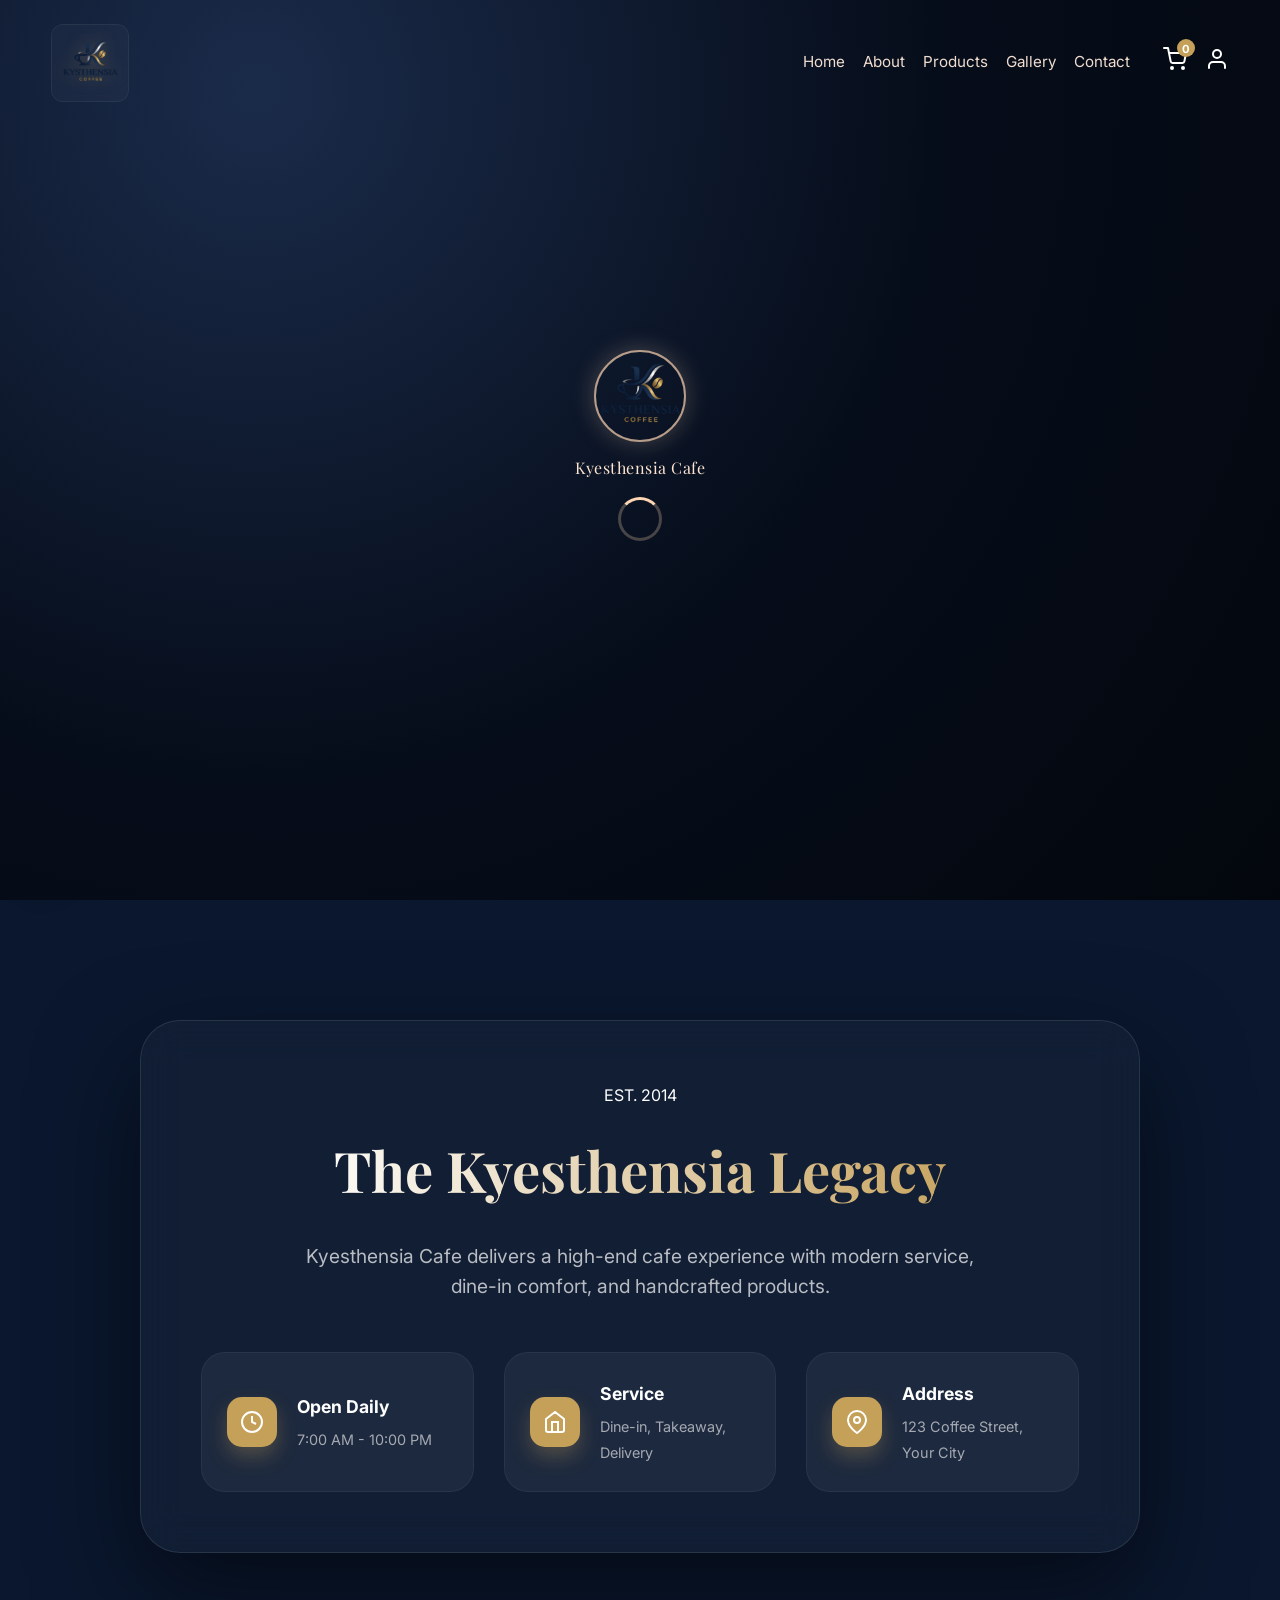
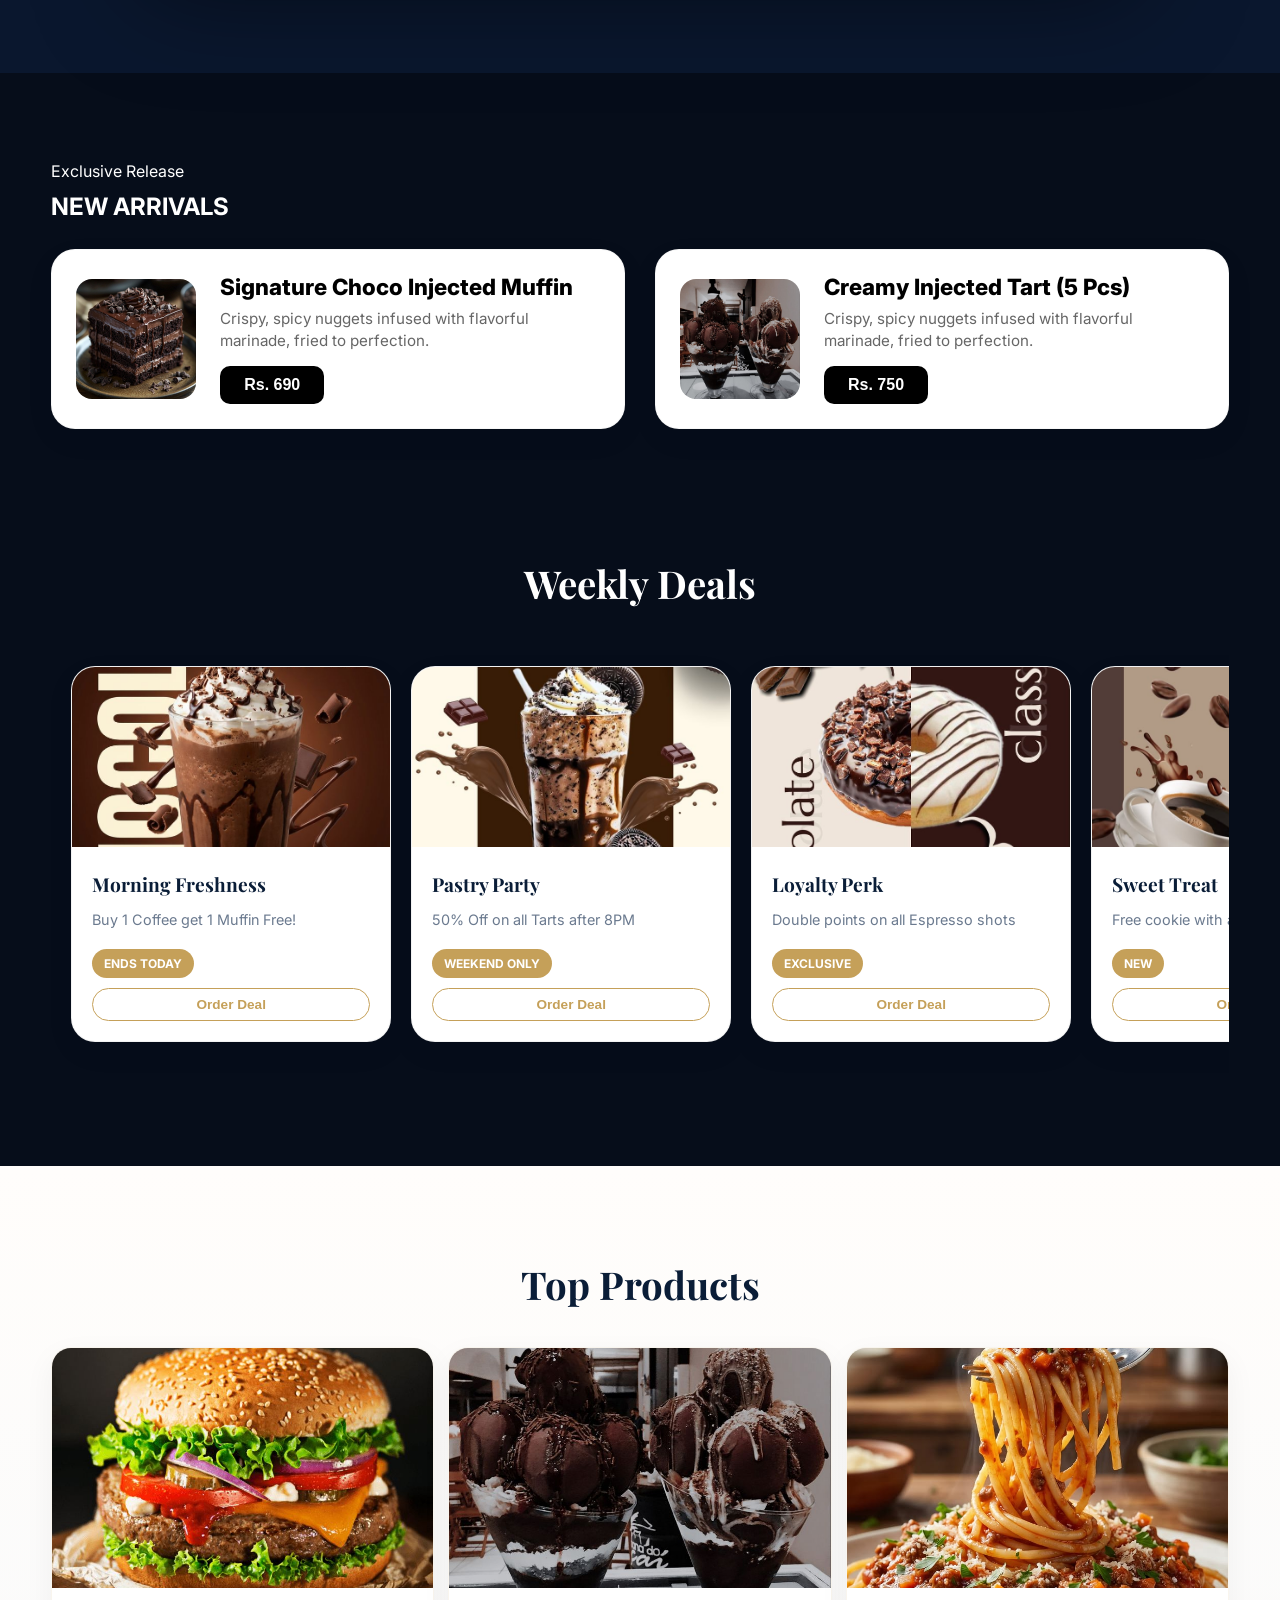
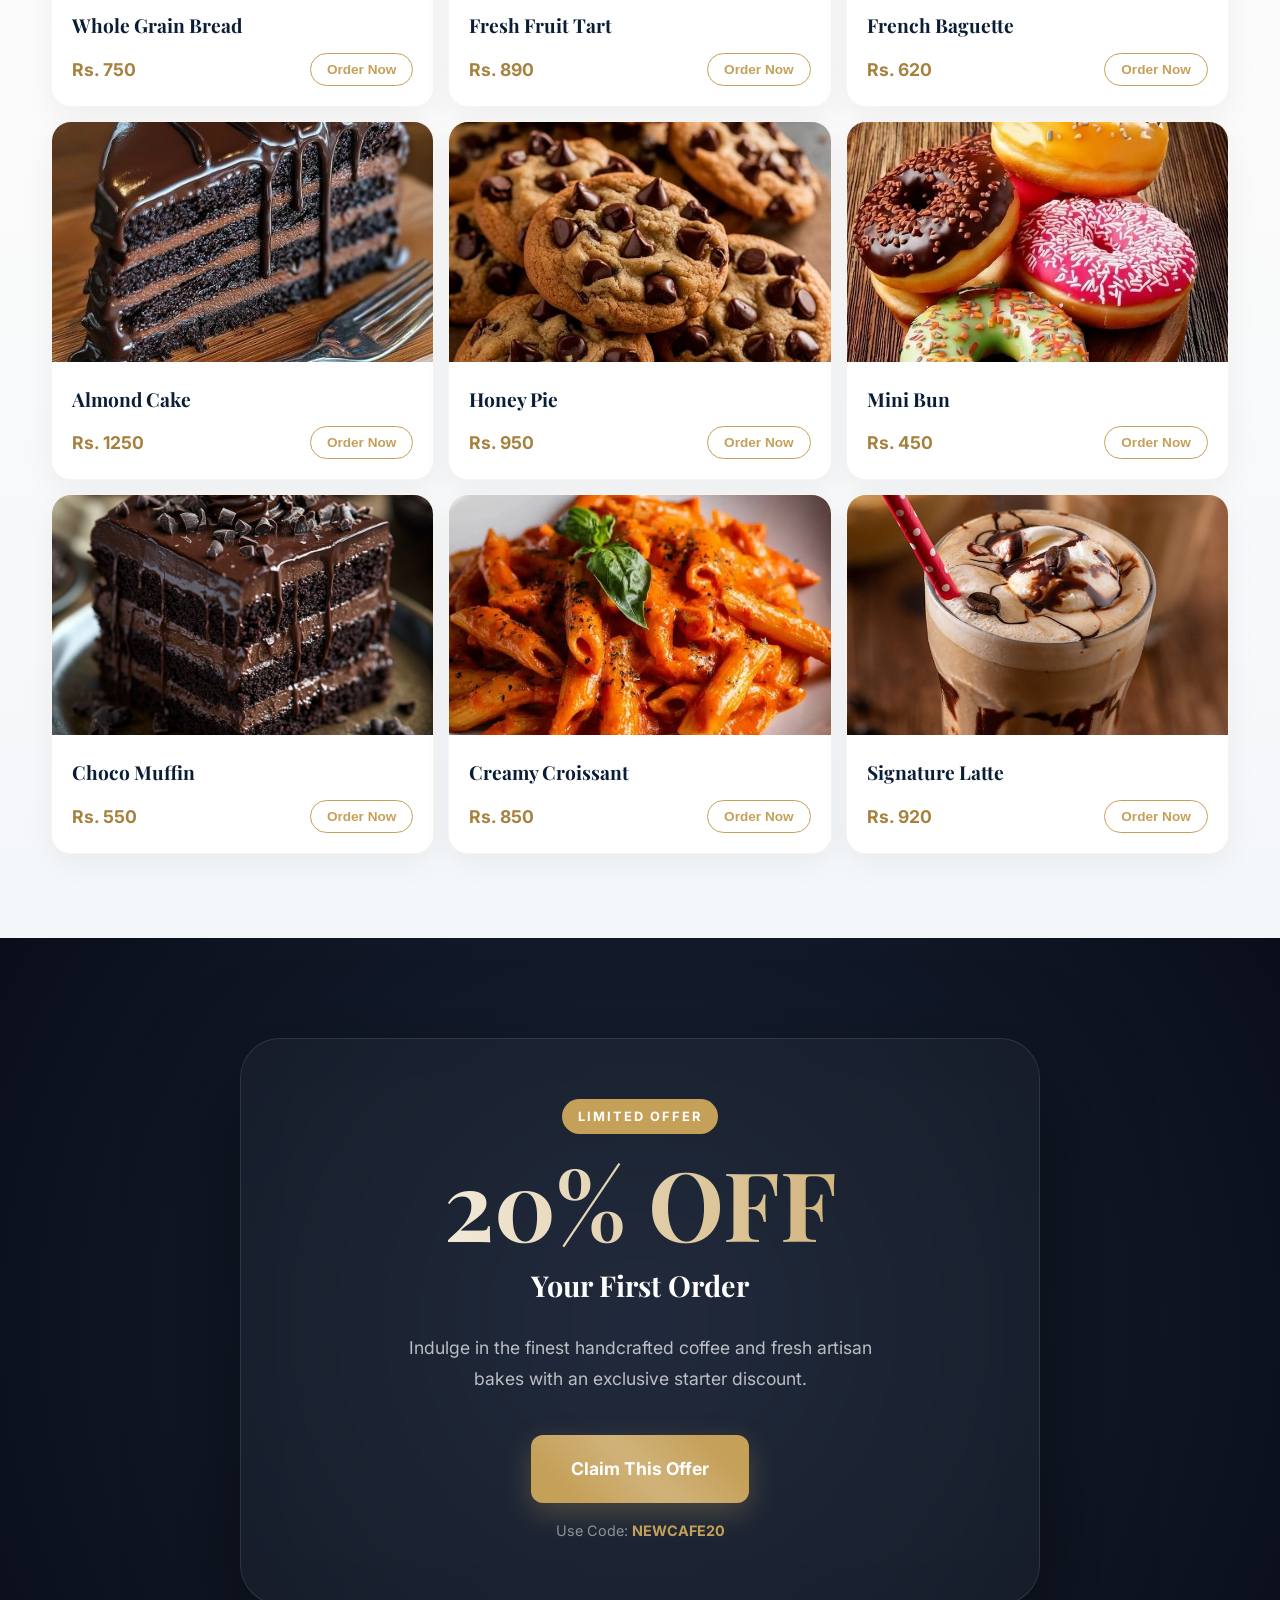
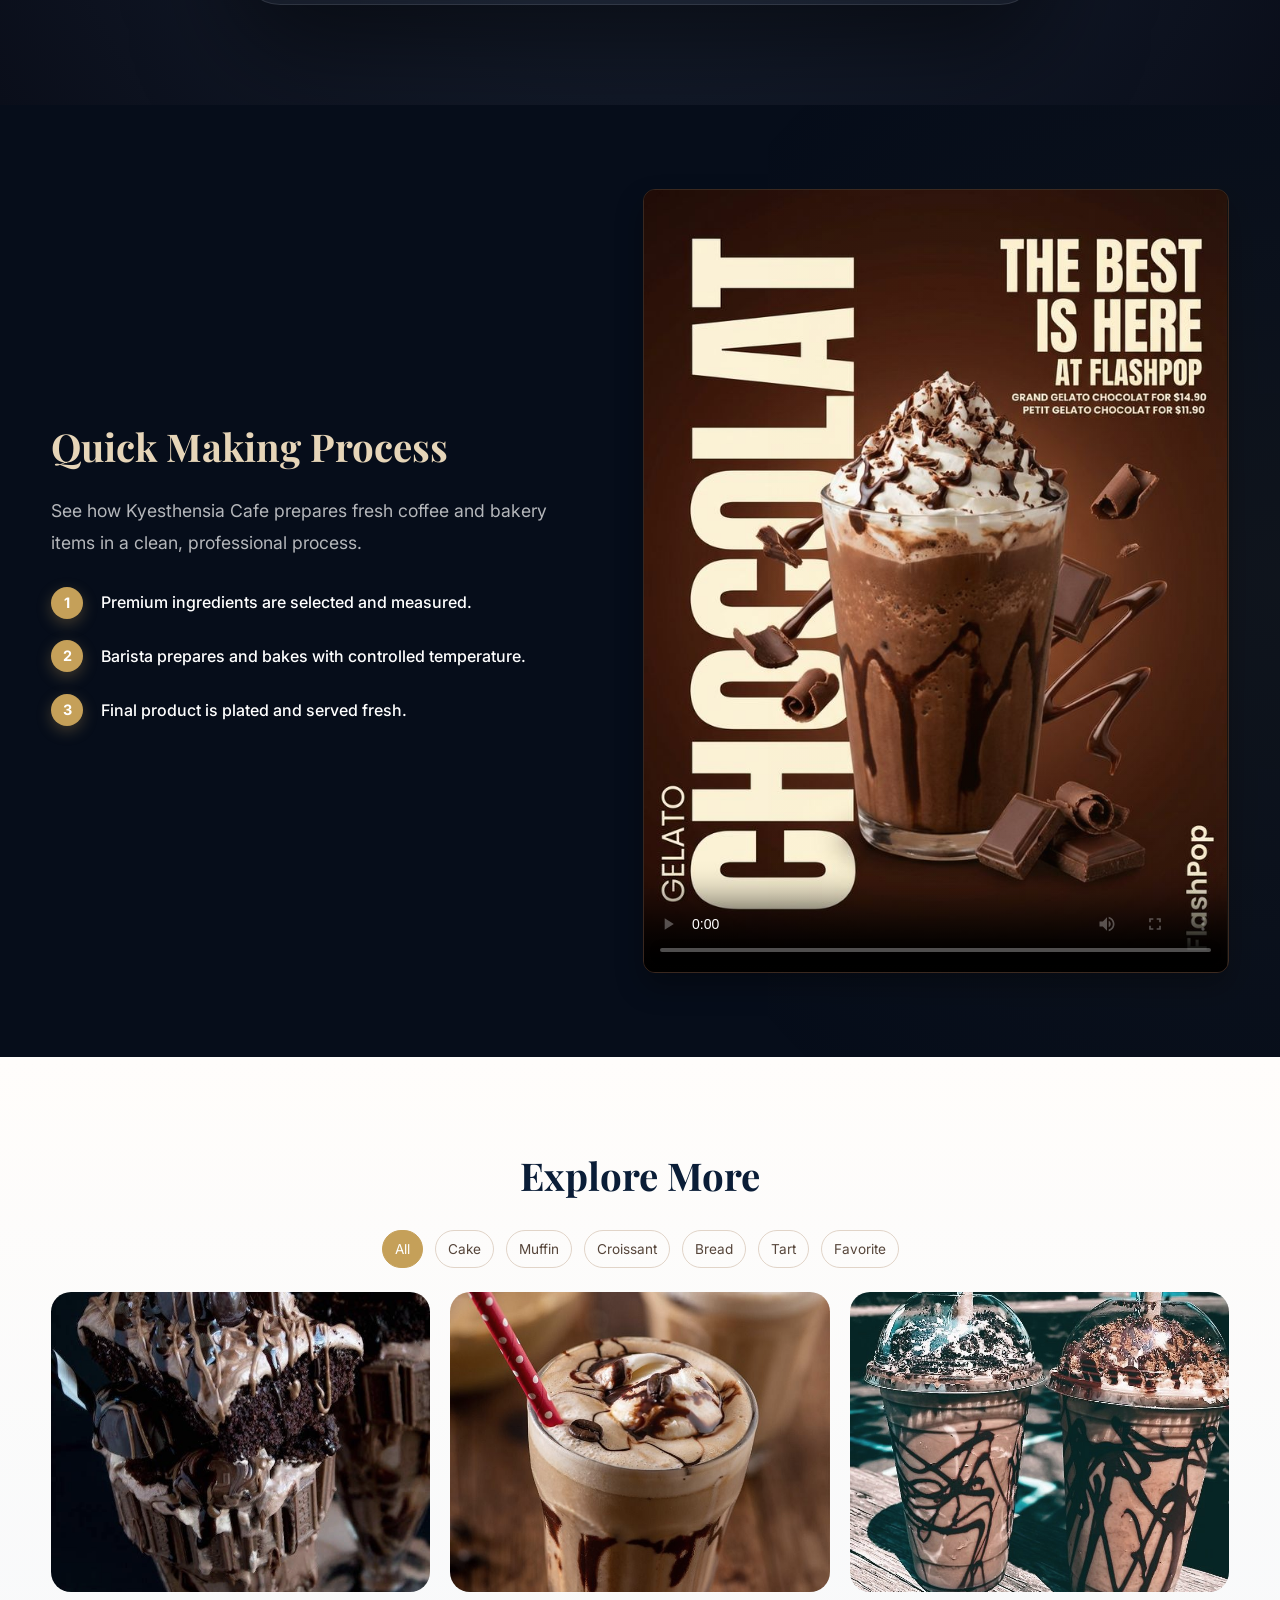
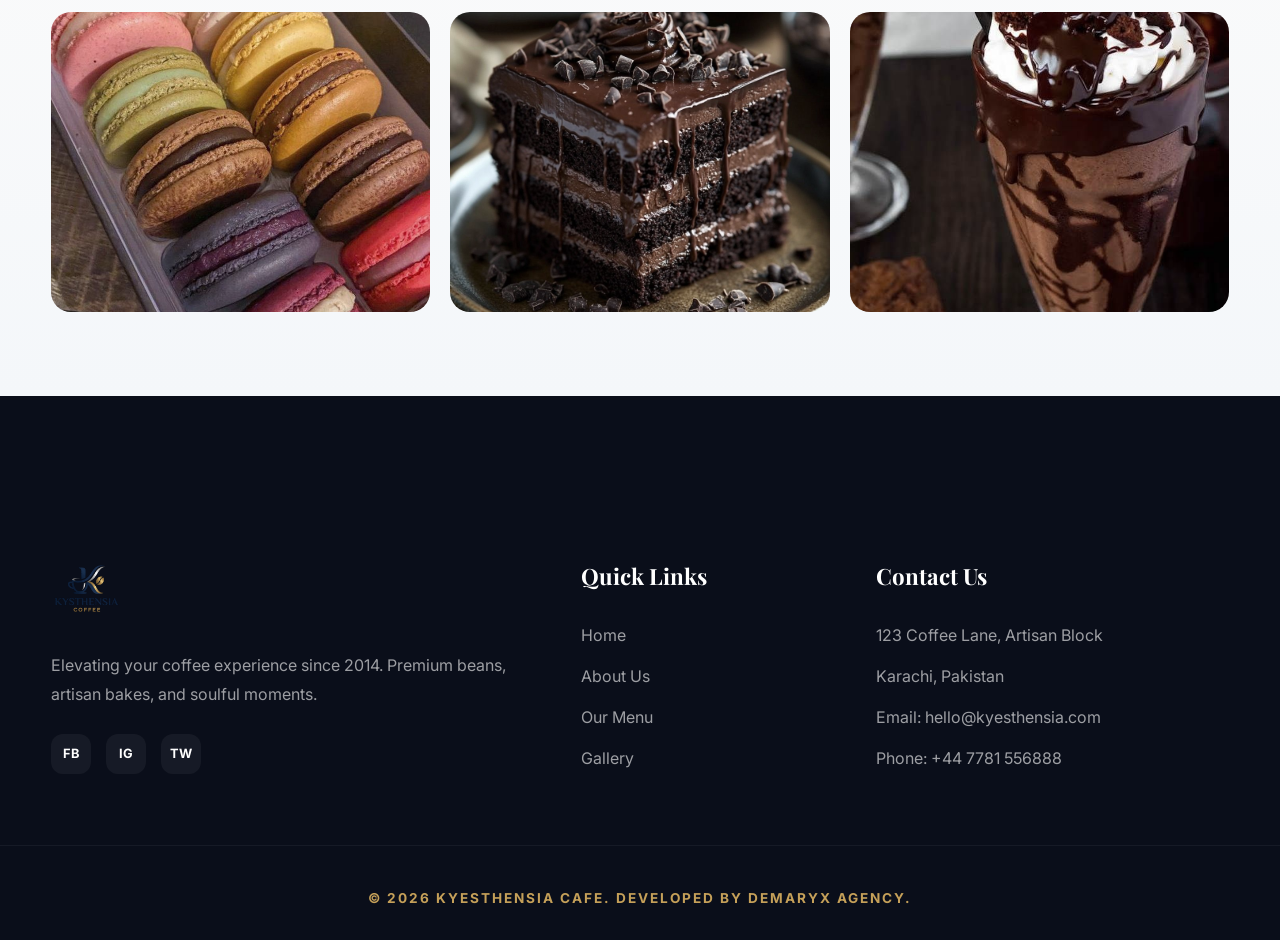
==== commit 796818c4: "Add files via upload update login credentional = u" ====
--- a/index.html
+++ b/index.html
@@ -61,11 +61,68 @@
     </div>
   </div>
 
+  <!-- Auth Modal -->
+  <div class="popup-modal" id="authModal">
+    <div class="popup-content auth-popup">
+      <button class="close-popup" id="closeAuthPopup" aria-label="Close Auth">&times;</button>
+
+      <div class="auth-card-inner">
+        <div class="auth-header-mini">
+          <h2 id="modalAuthTitle">Sign In</h2>
+          <p id="modalAuthSubtitle">Use <strong>test@demaryx.com</strong> / <strong>123</strong> to test.</p>
+        </div>
+
+        <!-- Login Form -->
+        <form id="modalLoginForm" class="auth-form-mini">
+          <div class="form-group">
+            <label>Email / Phone</label>
+            <input type="text" id="modalLoginEmail" placeholder="test@demaryx.com" required>
+          </div>
+          <div class="form-group">
+            <label>Password</label>
+            <input type="password" id="modalLoginPassword" placeholder="123" required>
+          </div>
+          <button type="submit" class="btn btn-full" style="margin-top: 15px; width: 100%;">Access Account</button>
+        </form>
+
+        <!-- Register Form -->
+        <form id="modalRegisterForm" class="auth-form-mini hide">
+          <div id="modalRegStep1">
+            <div class="form-group">
+              <label>Full Name</label>
+              <input type="text" id="modalRegName" placeholder="Your Name" required>
+            </div>
+            <div class="form-group">
+              <label>Email Address</label>
+              <input type="email" id="modalRegEmail" placeholder="email@example.com" required>
+            </div>
+            <button type="button" id="modalSendOtpBtn" class="btn btn-full" style="margin-top: 15px; width: 100%;">Get
+              Security Code</button>
+          </div>
+          <div id="modalRegStep2" class="hide">
+            <p class="otp-msg-mini">Enter the 4-digit code sent to your email.</p>
+            <div class="otp-container-mini">
+              <input type="text" maxlength="1" class="otp-input-mini">
+              <input type="text" maxlength="1" class="otp-input-mini">
+              <input type="text" maxlength="1" class="otp-input-mini">
+              <input type="text" maxlength="1" class="otp-input-mini">
+            </div>
+            <button type="submit" class="btn btn-full" style="width: 100%;">Verify & Join</button>
+          </div>
+        </form>
+
+        <div class="auth-footer-mini">
+          <p id="modalToggleText">New member? <a href="#" id="modalToggleAuth">Create Account</a></p>
+        </div>
+      </div>
+    </div>
+  </div>
+
   <!-- Order Modal -->
   <div class="popup-modal" id="orderModal">
     <div class="popup-content order-popup-v2">
       <button class="close-popup" id="closeOrderPopup" aria-label="Close Order">&times;</button>
-      
+
       <div class="order-main-wrap">
         <!-- Left: Image Section -->
         <div class="order-image-side">
@@ -77,10 +134,12 @@
           <div class="order-header">
             <h2 id="selectedProduct">Product Name</h2>
             <div class="order-price">
-              <span class="old-price">Rs. 850</span>
-              <span class="new-price">Rs. 723</span>
-            </div>
-            <p class="order-desc">Premium handcrafted treats made with signature Kyesthensia ingredients for a perfect experience.</p>
+              <span class="old-price" id="orderOldPrice">Rs. 850</span>
+              <span class="new-price" id="orderNewPrice">Rs. 723</span>
+            </div>
+            <p class="order-desc" id="orderDesc">Premium handcrafted treats made with signature Kyesthensia ingredients
+              for a perfect
+              experience.</p>
           </div>
 
           <form id="orderForm" class="order-form-v2">
@@ -122,6 +181,19 @@
                 </label>
               </div>
             </div>
+
+            <!-- Coupon Code Section -->
+            <div class="coupon-section">
+              <div class="selection-header">
+                <span>Have a Coupon?</span>
+                <span class="tag-required">Save More</span>
+              </div>
+              <div class="coupon-input-wrap">
+                <input type="text" id="couponCode" placeholder="Enter code (e.g. CAFE20)" />
+                <button type="button" id="applyCouponBtn">Apply</button>
+              </div>
+              <p id="couponMsg" class="coupon-msg"></p>
+            </div>
           </form>
         </div>
       </div>
@@ -141,41 +213,46 @@
     </div>
   </div>
 
+  <nav class="navbar">
+    <div class="container nav-content">
+      <a href="#home" class="logo-link">
+        <img src="images/logo2.png" alt="Kyesthensia Logo" class="nav-logo" />
+      </a>
+      <div class="menu-toggle" id="mobileMenuToggle">
+        <span></span>
+        <span></span>
+        <span></span>
+      </div>
+      <ul class="nav-links" id="navLinks">
+        <li><a href="#home">Home</a></li>
+        <li><a href="#about">About</a></li>
+        <li><a href="#products">Products</a></li>
+        <li><a href="#gallery">Gallery</a></li>
+        <li><a href="#contact">Contact</a></li>
+        <li class="cart-trigger" id="cartTrigger">
+          <svg width="24" height="24" viewBox="0 0 24 24" fill="none" stroke="#fff" stroke-width="2"
+            stroke-linecap="round" stroke-linejoin="round">
+            <circle cx="9" cy="21" r="1"></circle>
+            <circle cx="20" cy="21" r="1"></circle>
+            <path d="M1 1h4l2.68 13.39a2 2 0 0 0 2 1.61h9.72a2 2 0 0 0 2-1.61L23 6H6"></path>
+          </svg>
+          <span class="cart-count" id="cartCount">0</span>
+        </li>
+        <li class="user-trigger" id="userTrigger">
+          <a href="javascript:void(0)" aria-label="Login or Register">
+            <svg width="24" height="24" viewBox="0 0 24 24" fill="none" stroke="#fff" stroke-width="2"
+              stroke-linecap="round" stroke-linejoin="round">
+              <path d="M20 21v-2a4 4 0 0 0-4-4H8a4 4 0 0 0-4 4v2"></path>
+              <circle cx="12" cy="7" r="4"></circle>
+            </svg>
+          </a>
+        </li>
+      </ul>
+    </div>
+  </nav>
+
   <header class="hero" id="home">
     <div class="hero-overlay">
-      <nav class="navbar container">
-        <a href="#home" class="logo-link">
-          <img src="images/logo2.png" alt="Kyesthensia Logo" class="nav-logo" />
-        </a>
-        <div class="menu-toggle" id="mobileMenuToggle">
-          <span></span>
-          <span></span>
-          <span></span>
-        </div>
-        <ul class="nav-links" id="navLinks">
-          <li><a href="#home">Home</a></li>
-          <li><a href="#products">Products</a></li>
-          <li><a href="#gallery">Gallery</a></li>
-          <li><a href="#contact">Contact</a></li>
-          <li class="cart-trigger" id="cartTrigger">
-            <svg width="24" height="24" viewBox="0 0 24 24" fill="none" stroke="#fff" stroke-width="2" stroke-linecap="round" stroke-linejoin="round">
-              <circle cx="9" cy="21" r="1"></circle>
-              <circle cx="20" cy="21" r="1"></circle>
-              <path d="M1 1h4l2.68 13.39a2 2 0 0 0 2 1.61h9.72a2 2 0 0 0 2-1.61L23 6H6"></path>
-            </svg>
-            <span class="cart-count" id="cartCount">0</span>
-          </li>
-          <li class="user-trigger">
-            <a href="auth.html" aria-label="Login or Register">
-              <svg width="24" height="24" viewBox="0 0 24 24" fill="none" stroke="#fff" stroke-width="2" stroke-linecap="round" stroke-linejoin="round">
-                <path d="M20 21v-2a4 4 0 0 0-4-4H8a4 4 0 0 0-4 4v2"></path>
-                <circle cx="12" cy="7" r="4"></circle>
-              </svg>
-            </a>
-          </li>
-        </ul>
-      </nav>
-
       <div class="hero-content container">
         <p class="tag">Delicious Cafe</p>
         <h2>Sweet Treats, Perfect Eats</h2>
@@ -192,73 +269,136 @@
   </header>
 
   <main>
+    <section id="about" class="section about-section reveal">
+      <div class="container">
+        <div class="about-glass-card">
+          <div class="about-main-info">
+            <div class="about-branding">
+              <p class="tag-gold" style="margin-bottom: 10px;">EST. 2014</p>
+              <h2 class="serif-title">The Kyesthensia Legacy</h2>
+              <p class="about-lead">
+                Kyesthensia Cafe delivers a high-end cafe experience with modern service,
+                dine-in comfort, and handcrafted products.
+              </p>
+            </div>
+            <div class="about-details-grid">
+              <div class="detail-item">
+                <div class="detail-icon-wrap">
+                  <svg width="24" height="24" viewBox="0 0 24 24" fill="none" stroke="currentColor" stroke-width="2">
+                    <circle cx="12" cy="12" r="10"></circle>
+                    <polyline points="12 6 12 12 16 14"></polyline>
+                  </svg>
+                </div>
+                <div>
+                  <strong>Open Daily</strong>
+                  <p>7:00 AM - 10:00 PM</p>
+                </div>
+              </div>
+
+              <div class="detail-item">
+                <div class="detail-icon-wrap">
+                  <svg width="24" height="24" viewBox="0 0 24 24" fill="none" stroke="currentColor" stroke-width="2">
+                    <path d="M3 9l9-7 9 7v11a2 2 0 0 1-2 2H5a2 2 0 0 1-2-2z"></path>
+                    <polyline points="9 22 9 12 15 12 15 22"></polyline>
+                  </svg>
+                </div>
+                <div>
+                  <strong>Service</strong>
+                  <p>Dine-in, Takeaway, Delivery</p>
+                </div>
+              </div>
+              <div class="detail-item">
+                <div class="detail-icon-wrap">
+                  <svg width="24" height="24" viewBox="0 0 24 24" fill="none" stroke="currentColor" stroke-width="2">
+                    <path d="M21 10c0 7-9 13-9 13s-9-6-9-13a9 9 0 0 1 18 0z"></path>
+                    <circle cx="12" cy="10" r="3"></circle>
+                  </svg>
+                </div>
+                <div>
+                  <strong>Address</strong>
+                  <p>123 Coffee Street, Your City</p>
+                </div>
+              </div>
+            </div>
+          </div>
+        </div>
+      </div>
+    </section>
+
     <section id="deals" class="section reveal">
       <div class="container">
-        <!-- New Arrival Banner -->
-        <div class="new-arrival-banner">
-          <div class="banner-content">
-            <svg class="banner-icon" viewBox="0 0 24 24" fill="none" stroke="currentColor" stroke-width="2">
-              <path d="M12 2l4.5 9h-9l4.5-9zM12 11v11M8 22h8"></path>
-            </svg>
-            <h2>NEW ARRIVAL</h2>
-          </div>
+        <!-- Premium New Arrival Header -->
+        <div class="collection-header">
+          <span class="tag-gold">Exclusive Release</span>
+          <h2 class="section-title-premium">NEW ARRIVALS</h2>
+          <div class="title-underline"></div>
         </div>
 
         <div class="horizontal-product-grid">
-          <article class="h-product-card">
-            <div class="h-card-img">
+          <article class="h-product-card" data-price="690" data-old-price="850"
+            data-desc="Crispy, spicy muffins injected with flavorful chocolate marinade, baked to perfection.">
+            <div class="h-card-img order-trigger">
               <img src="images/muffins iamges 2.jpg" alt="Signature Muffin" />
             </div>
             <div class="h-card-info">
               <h4>Signature Choco Injected Muffin</h4>
               <p>Crispy, spicy nuggets infused with flavorful marinade, fried to perfection.</p>
-              <button class="h-card-price-btn">Rs. 690</button>
+              <button class="h-card-price-btn order-trigger">Rs. 690</button>
             </div>
           </article>
-          <article class="h-product-card">
-            <div class="h-card-img">
+          <article class="h-product-card" data-price="750" data-old-price="950"
+            data-desc="Creamy injected tart pieces made with premium custard and crispy crust.">
+            <div class="h-card-img order-trigger">
               <img src="images/icecream.jpg" alt="Creamy Tart" />
             </div>
             <div class="h-card-info">
               <h4>Creamy Injected Tart (5 Pcs)</h4>
               <p>Crispy, spicy nuggets infused with flavorful marinade, fried to perfection.</p>
-              <button class="h-card-price-btn">Rs. 750</button>
+              <button class="h-card-price-btn order-trigger">Rs. 750</button>
             </div>
           </article>
         </div>
 
         <h3 class="center-title" style="margin-top: 60px;">Weekly Deals</h3>
         <div class="deals-scroller">
-          <div class="deal-card">
-            <img src="images/poster-1.jpg" alt="Deal 1" />
+          <div class="deal-card order-trigger" data-price="550" data-old-price="1100"
+            data-desc="Exclusive Morning Freshness deal: Buy 1 signature coffee and get a fresh muffin absolutely free.">
+            <img src="images/poster-1.jpg" alt="Morning Freshness" />
             <div class="deal-info">
               <h4>Morning Freshness</h4>
               <p>Buy 1 Coffee get 1 Muffin Free!</p>
               <span class="deal-tag">Ends Today</span>
-            </div>
-          </div>
-          <div class="deal-card">
-            <img src="images/poster 2.jpg" alt="Deal 2" />
+              <button class="details-btn order-trigger" style="margin-top: 10px; width: 100%;">Order Deal</button>
+            </div>
+          </div>
+          <div class="deal-card order-trigger" data-price="800" data-old-price="1600"
+            data-desc="Limited time Pastry Party: Enjoy a 50% discount on all our premium tarts every evening after 8 PM.">
+            <img src="images/poster 2.jpg" alt="Pastry Party" />
             <div class="deal-info">
               <h4>Pastry Party</h4>
               <p>50% Off on all Tarts after 8PM</p>
               <span class="deal-tag">Weekend Only</span>
-            </div>
-          </div>
-          <div class="deal-card">
-            <img src="images/poster 3.jpg" alt="Deal 3" />
+              <button class="details-btn order-trigger" style="margin-top: 10px; width: 100%;">Order Deal</button>
+            </div>
+          </div>
+          <div class="deal-card order-trigger" data-price="450" data-old-price="900"
+            data-desc="Exclusive Loyalty Perk: Earn double points on all Espresso shots this week.">
+            <img src="images/poster 3.jpg" alt="Loyalty Perk" />
             <div class="deal-info">
               <h4>Loyalty Perk</h4>
               <p>Double points on all Espresso shots</p>
               <span class="deal-tag">Exclusive</span>
-            </div>
-          </div>
-          <div class="deal-card">
-            <img src="images/poster-4.jpg" alt="Deal 4" />
+              <button class="details-btn order-trigger" style="margin-top: 10px; width: 100%;">Order Deal</button>
+            </div>
+          </div>
+          <div class="deal-card order-trigger" data-price="350" data-old-price="700"
+            data-desc="Sweet Treat special: Receive a free artisan cookie with every purchase of a large handcrafted drink.">
+            <img src="images/poster-4.jpg" alt="Sweet Treat" />
             <div class="deal-info">
               <h4>Sweet Treat</h4>
               <p>Free cookie with any large drink</p>
               <span class="deal-tag">New</span>
+              <button class="details-btn order-trigger" style="margin-top: 10px; width: 100%;">Order Deal</button>
             </div>
           </div>
         </div>
@@ -269,111 +409,129 @@
       <div class="container">
         <h3 class="center-title">Top Products</h3>
         <div class="product-grid">
-          <article class="product-card">
-            <a href="product.html?id=product-1" class="product-link">
+          <!-- Card 1 -->
+          <article class="product-card" data-price="750" data-old-price="850"
+            data-desc="Freshly baked whole grain bread with balanced texture and rich taste.">
+            <div class="product-img-wrap order-trigger">
               <img src="images/burger.jpg" alt="Whole Grain Bread" loading="lazy" />
-            </a>
+            </div>
             <div class="product-meta">
               <h4>Whole Grain Bread</h4>
               <div class="product-row">
-                <span>$40</span>
-                <a href="product.html?id=product-1" class="details-btn">View Details</a>
+                <span>Rs. 750</span>
+                <button class="details-btn order-trigger">Order Now</button>
               </div>
             </div>
           </article>
-          <article class="product-card">
-            <a href="product.html?id=product-2" class="product-link">
+          <!-- Card 2 -->
+          <article class="product-card" data-price="890" data-old-price="1100"
+            data-desc="Light and creamy fruit tart made with seasonal toppings and crisp golden crust.">
+            <div class="product-img-wrap order-trigger">
               <img src="images/icecream.jpg" alt="Fresh Fruit Tart" loading="lazy" />
-            </a>
+            </div>
             <div class="product-meta">
               <h4>Fresh Fruit Tart</h4>
               <div class="product-row">
-                <span>$40</span>
-                <a href="product.html?id=product-2" class="details-btn">View Details</a>
+                <span>Rs. 890</span>
+                <button class="details-btn order-trigger">Order Now</button>
               </div>
             </div>
           </article>
-          <article class="product-card">
-            <a href="product.html?id=product-3" class="product-link">
+          <!-- Card 3 -->
+          <article class="product-card" data-price="620" data-old-price="750"
+            data-desc="Classic French baguette with crispy crust and soft interior.">
+            <div class="product-img-wrap order-trigger">
               <img src="images/pasta.jpg" alt="French Baguette" loading="lazy" />
-            </a>
+            </div>
             <div class="product-meta">
               <h4>French Baguette</h4>
               <div class="product-row">
-                <span>$40</span>
-                <a href="product.html?id=product-3" class="details-btn">View Details</a>
+                <span>Rs. 620</span>
+                <button class="details-btn order-trigger">Order Now</button>
               </div>
             </div>
           </article>
-          <article class="product-card">
-            <a href="product.html?id=product-4" class="product-link">
+          <!-- Card 4 -->
+          <article class="product-card" data-price="1250" data-old-price="1500"
+            data-desc="Soft almond cake with buttery notes and a premium bakery finish.">
+            <div class="product-img-wrap order-trigger">
               <img src="images/muffin2.jpg" alt="Almond Cake" loading="lazy" />
-            </a>
+            </div>
             <div class="product-meta">
               <h4>Almond Cake</h4>
               <div class="product-row">
-                <span>$40</span>
-                <a href="product.html?id=product-4" class="details-btn">View Details</a>
+                <span>Rs. 1250</span>
+                <button class="details-btn order-trigger">Order Now</button>
               </div>
             </div>
           </article>
-          <article class="product-card">
-            <a href="product.html?id=product-5" class="product-link">
+          <!-- Card 5 -->
+          <article class="product-card" data-price="950" data-old-price="1200"
+            data-desc="Golden honey pie made with smooth layers and aromatic filling.">
+            <div class="product-img-wrap order-trigger">
               <img src="images/cookies.jpg" alt="Honey Pie" loading="lazy" />
-            </a>
+            </div>
             <div class="product-meta">
               <h4>Honey Pie</h4>
               <div class="product-row">
-                <span>$40</span>
-                <a href="product.html?id=product-5" class="details-btn">View Details</a>
+                <span>Rs. 950</span>
+                <button class="details-btn order-trigger">Order Now</button>
               </div>
             </div>
           </article>
-          <article class="product-card">
-            <a href="product.html?id=product-6" class="product-link">
+          <!-- Card 6 -->
+          <article class="product-card" data-price="450" data-old-price="550"
+            data-desc="Soft mini bun ideal for quick snacks with tea or coffee pairings.">
+            <div class="product-img-wrap order-trigger">
               <img src="images/donts.jpg" alt="Mini Bun" loading="lazy" />
-            </a>
+            </div>
             <div class="product-meta">
               <h4>Mini Bun</h4>
               <div class="product-row">
-                <span>$40</span>
-                <a href="product.html?id=product-6" class="details-btn">View Details</a>
+                <span>Rs. 450</span>
+                <button class="details-btn order-trigger">Order Now</button>
               </div>
             </div>
           </article>
-          <article class="product-card">
-            <a href="product.html?id=product-1" class="product-link">
+          <!-- Card 7 -->
+          <article class="product-card" data-price="550" data-old-price="700"
+            data-desc="Rich chocolate muffin injected with premium cocoa cream.">
+            <div class="product-img-wrap order-trigger">
               <img src="images/muffins iamges 2.jpg" alt="Choco Muffin" loading="lazy" />
-            </a>
+            </div>
             <div class="product-meta">
               <h4>Choco Muffin</h4>
               <div class="product-row">
-                <span>$45</span>
-                <a href="#" class="details-btn">View Details</a>
+                <span>Rs. 550</span>
+                <button class="details-btn order-trigger">Order Now</button>
               </div>
             </div>
           </article>
-          <article class="product-card">
-            <a href="product.html?id=product-2" class="product-link">
+          <!-- Card 8 -->
+          <article class="product-card" data-price="850" data-old-price="1000"
+            data-desc="Buttery croissant filled with rich vanilla custard.">
+            <div class="product-img-wrap order-trigger">
               <img src="images/pastw2.jpg" alt="Creamy Croissant" loading="lazy" />
-            </a>
+            </div>
             <div class="product-meta">
               <h4>Creamy Croissant</h4>
               <div class="product-row">
-                <span>$35</span>
-                <a href="#" class="details-btn">View Details</a>
+                <span>Rs. 850</span>
+                <button class="details-btn order-trigger">Order Now</button>
               </div>
             </div>
           </article>
-          <article class="product-card">
-            <a href="product.html?id=product-3" class="product-link">
+          <!-- Card 9 -->
+          <article class="product-card" data-price="920" data-old-price="1100"
+            data-desc="Signature espresso latte with smooth microfoam.">
+            <div class="product-img-wrap order-trigger">
               <img src="images/coffe1.jpg" alt="Signature Latte" loading="lazy" />
-            </a>
+            </div>
             <div class="product-meta">
               <h4>Signature Latte</h4>
               <div class="product-row">
-                <span>$25</span>
-                <a href="#" class="details-btn">View Details</a>
+                <span>Rs. 920</span>
+                <button class="details-btn order-trigger">Order Now</button>
               </div>
             </div>
           </article>
@@ -382,10 +540,17 @@
     </section>
 
     <section id="offer" class="offer-banner reveal">
-      <div class="container offer-content">
-        <h3>20% Off Your First Order</h3>
-        <p>Premium quality coffee and fresh bakery, now at starter discount.</p>
-        <a href="#contact" class="btn">Claim Offer</a>
+      <div class="container">
+        <div class="offer-card">
+          <div class="offer-badge">Limited Offer</div>
+          <h2>20% OFF</h2>
+          <h3>Your First Order</h3>
+          <p>Indulge in the finest handcrafted coffee and fresh artisan bakes with an exclusive starter discount.</p>
+          <div class="offer-cta-wrap">
+            <a href="#products" class="btn btn-gold">Claim This Offer</a>
+            <span class="offer-code">Use Code: <strong>NEWCAFE20</strong></span>
+          </div>
+        </div>
       </div>
     </section>
 
@@ -425,116 +590,102 @@
           <span data-filter="favorite">Favorite</span>
         </div>
         <div class="gallery-grid">
-          <div class="gallery-item" data-category="favorite">
-            <img src="images/cofe.jpg" alt="Bakery item one" loading="lazy" />
+          <div class="gallery-item" data-category="favorite" data-price="450" data-old-price="600"
+            data-desc="Freshly brewed signature cafe blend with aromatic notes.">
+            <img src="images/cofe.jpg" alt="Signature Coffee" loading="lazy" />
             <div class="gallery-overlay">
-              <a href="#contact" class="order-btn">Order Now</a>
-            </div>
-          </div>
-          <div class="gallery-item" data-category="cake">
-            <img src="images/coffe1.jpg" alt="Bakery item two" loading="lazy" />
+              <button class="order-btn order-trigger">Order Now</button>
+            </div>
+          </div>
+          <div class="gallery-item" data-category="cake" data-price="1200" data-old-price="1500"
+            data-desc="Rich vanilla cake with creamy layers and professional finish.">
+            <img src="images/coffe1.jpg" alt="Vanilla Dream Cake" loading="lazy" />
             <div class="gallery-overlay">
-              <a href="#contact" class="order-btn">Order Now</a>
-            </div>
-          </div>
-          <div class="gallery-item" data-category="croissant">
-            <img src="images/coffe2.jpg" alt="Bakery item three" loading="lazy" />
+              <button class="order-btn order-trigger">Order Now</button>
+            </div>
+          </div>
+          <div class="gallery-item" data-category="croissant" data-price="550" data-old-price="750"
+            data-desc="Flaky artisan croissant made with premium butter.">
+            <img src="images/coffe2.jpg" alt="Artisan Croissant" loading="lazy" />
             <div class="gallery-overlay">
-              <a href="#contact" class="order-btn">Order Now</a>
-            </div>
-          </div>
-          <div class="gallery-item" data-category="bread">
-            <img src="images/donts2.jpg" alt="Bakery item four" loading="lazy" />
+              <button class="order-btn order-trigger">Order Now</button>
+            </div>
+          </div>
+          <div class="gallery-item" data-category="bread" data-price="350" data-old-price="500"
+            data-desc="Assorted colorful donuts with sweet glaze.">
+            <img src="images/donts2.jpg" alt="Glazed Donuts" loading="lazy" />
             <div class="gallery-overlay">
-              <a href="#contact" class="order-btn">Order Now</a>
-            </div>
-          </div>
-          <div class="gallery-item" data-category="muffin">
-            <img src="images/muffins iamges 2.jpg" alt="Bakery item five" loading="lazy" />
+              <button class="order-btn order-trigger">Order Now</button>
+            </div>
+          </div>
+          <div class="gallery-item" data-category="muffin" data-price="690" data-old-price="850"
+            data-desc="Signature chocolate injected muffins, baked fresh daily.">
+            <img src="images/muffins iamges 2.jpg" alt="Signature Muffin" loading="lazy" />
             <div class="gallery-overlay">
-              <a href="#contact" class="order-btn">Order Now</a>
+              <button class="order-btn order-trigger">Order Now</button>
             </div>
           </div>
           <div class="gallery-item" data-category="favorite">
             <img src="images/shakes.jpg" alt="Bakery item six" loading="lazy" />
             <div class="gallery-overlay">
-              <a href="#contact" class="order-btn">Order Now</a>
+              <button class="order-btn order-trigger">Order Now</button>
             </div>
           </div>
         </div>
       </div>
     </section>
 
-    <section id="contact" class="section dark-section reveal">
-      <div class="container contact-wrap">
-        <div>
-          <h3>About Us</h3>
-          <p>
-            Kyesthensia Cafe delivers a high-end cafe experience with modern
-            service, dine-in comfort, and handcrafted products.
-          </p>
-        </div>
-        <div class="about-highlight">
-          <p><strong>Open Daily:</strong> 7:00 AM - 10:00 PM</p>
-          <p><strong>Free Wi-Fi:</strong> Available</p>
-          <p><strong>Service:</strong> Dine-in, Takeaway, Delivery</p>
-          <p><strong>Address:</strong> 123 Coffee Street, Your City</p>
-        </div>
-      </div>
-    </section>
+
   </main>
 
-  <a class="fab whatsapp-float" href="https://wa.me/923001234567" target="_blank" rel="noopener noreferrer"
-    aria-label="Chat on WhatsApp">
+  <a class="fab whatsapp-float"
+    href="https://api.whatsapp.com/send?phone=447781556888&text=Hello!%20I%20would%20like%20to%20inquire%20about%20Kyesthensia%20Cafe."
+    target="_blank" rel="noopener noreferrer" aria-label="Chat on WhatsApp">
     <svg viewBox="0 0 24 24" aria-hidden="true">
       <path
         d="M20.52 3.48A11.76 11.76 0 0 0 12.12 0C5.82 0 .72 5.1.72 11.4c0 2 .52 3.95 1.52 5.68L0 24l7.1-2.2a11.34 11.34 0 0 0 5.02 1.2h.01c6.3 0 11.4-5.1 11.4-11.4 0-3.04-1.18-5.9-3.01-8.12ZM12.13 20.9a9.45 9.45 0 0 1-4.82-1.32l-.35-.21-4.21 1.3 1.37-4.1-.23-.37a9.46 9.46 0 0 1-1.46-4.98c0-5.24 4.27-9.5 9.52-9.5 2.54 0 4.93.98 6.72 2.77a9.38 9.38 0 0 1 2.79 6.71c-.01 5.24-4.29 9.5-9.53 9.5Zm5.2-7.13c-.28-.14-1.64-.81-1.9-.9-.25-.1-.43-.14-.62.14-.19.28-.72.9-.88 1.08-.16.19-.33.21-.61.07-.28-.14-1.2-.44-2.28-1.41-.84-.75-1.41-1.68-1.57-1.96-.16-.28-.02-.43.12-.57.13-.13.28-.33.42-.49.14-.17.19-.29.29-.49.1-.19.05-.36-.02-.5-.07-.14-.62-1.5-.85-2.05-.22-.53-.45-.45-.62-.46h-.53c-.19 0-.49.07-.75.36-.26.28-.98.96-.98 2.34 0 1.38 1 2.7 1.14 2.89.14.19 1.96 3 4.76 4.2.67.29 1.2.47 1.6.6.67.21 1.29.18 1.77.11.54-.08 1.64-.67 1.87-1.31.23-.64.23-1.19.16-1.31-.07-.12-.26-.19-.54-.33Z" />
     </svg>
   </a>
   <button class="fab scroll-top" type="button" aria-label="Scroll to top">
-    ↑
+    <svg width="24" height="24" viewBox="0 0 24 24" fill="none" stroke="currentColor" stroke-width="3"
+      stroke-linecap="round" stroke-linejoin="round">
+      <path d="M18 15l-6-6-6 6" />
+    </svg>
   </button>
 
-  <footer class="site-footer">
+  <footer class="footer">
     <div class="container footer-grid">
-      <div>
-        <h4>Kyesthensia Cafe</h4>
-        <p>
-          Premium coffee and bakery experience with handcrafted products and
-          warm service every day.
-        </p>
-      </div>
-      <div>
+      <div class="footer-brand">
+        <img src="images/logo2.png" alt="Kyesthensia Logo" class="footer-logo">
+        <p>Elevating your coffee experience since 2014. Premium beans, artisan bakes, and soulful moments.</p>
+        <div class="social-links">
+          <a href="#" aria-label="Facebook">FB</a>
+          <a href="#" aria-label="Instagram">IG</a>
+          <a href="#" aria-label="Twitter">TW</a>
+        </div>
+      </div>
+      <div class="footer-links">
         <h4>Quick Links</h4>
         <ul>
           <li><a href="#home">Home</a></li>
-          <li><a href="#products">Products</a></li>
-          <li><a href="#offer">Offers</a></li>
+          <li><a href="#about">About Us</a></li>
+          <li><a href="#products">Our Menu</a></li>
           <li><a href="#gallery">Gallery</a></li>
         </ul>
       </div>
-      <div>
-        <h4>Contact Info</h4>
-        <ul>
-          <li>Phone: +92 300 1234567</li>
-          <li>Email: hello@kyesthensia.com</li>
-          <li>Address: 123 Coffee Street, Your City</li>
-        </ul>
-      </div>
-      <div>
-        <h4>Open Hours</h4>
-        <ul>
-          <li>Monday - Friday: 7:00 AM - 10:00 PM</li>
-          <li>Saturday: 8:00 AM - 11:00 PM</li>
-          <li>Sunday: 8:00 AM - 10:00 PM</li>
-        </ul>
+      <div class="footer-contact">
+        <h4>Contact Us</h4>
+        <p>123 Coffee Lane, Artisan Block</p>
+        <p>Karachi, Pakistan</p>
+        <p>Email: hello@kyesthensia.com</p>
+        <p>Phone: +44 7781 556888</p>
       </div>
     </div>
     <div class="footer-bottom">
-      <p>&copy; 2026 Kyesthensia Cafe. All rights reserved.</p>
-      <p>Develop and Manage by Demaryx Tech Agency</p>
+      <p>&copy; 2026 Kyesthensia Cafe. Developed by Demaryx Agency.</p>
     </div>
   </footer>
+
   <script>
     const preloader = document.getElementById("preloader");
     const dealsModal = document.getElementById("dealsModal");
@@ -550,44 +701,157 @@
     let posterIndex = 0;
 
     window.addEventListener("load", () => {
-      preloader.classList.add("hide");
       setTimeout(() => {
-        preloader.style.display = "none";
-        // Show deals popup after preloader is hidden
-        dealsModal.classList.add("show");
-      }, 5000); // 5 sec preloader
+        preloader.classList.add("hide");
+        setTimeout(() => {
+          preloader.style.display = "none";
+          // Show deals popup after preloader is hidden
+          dealsModal.classList.add("show");
+        }, 500);
+      }, 3000); // 3 sec preloader for better UX
     });
 
     const closeModals = () => {
       dealsModal.classList.remove("show");
       orderModal.classList.remove("show");
+      authModal.classList.remove("show");
     };
 
     closePopup.addEventListener("click", closeModals);
     closeOrderPopup.addEventListener("click", closeModals);
-
-    // Open Order Modal from Gallery
-    document.querySelectorAll(".order-btn").forEach(btn => {
-      btn.addEventListener("click", (e) => {
+    closeAuthPopup.addEventListener("click", closeModals);
+
+    userTrigger.addEventListener("click", () => {
+      authModal.classList.add("show");
+    });
+
+    // Modal Auth Logic
+    const modalToggleAuth = document.getElementById("modalToggleAuth");
+    const modalLoginForm = document.getElementById("modalLoginForm");
+    const modalRegisterForm = document.getElementById("modalRegisterForm");
+    const modalAuthTitle = document.getElementById("modalAuthTitle");
+    const modalAuthSubtitle = document.getElementById("modalAuthSubtitle");
+    const modalToggleText = document.getElementById("modalToggleText");
+    let isModalLogin = true;
+
+    modalToggleAuth.addEventListener("click", (e) => {
+      e.preventDefault();
+      isModalLogin = !isModalLogin;
+      if (isModalLogin) {
+        modalLoginForm.classList.remove("hide");
+        modalRegisterForm.classList.add("hide");
+        modalAuthTitle.textContent = "Sign In";
+        modalAuthSubtitle.innerHTML = "Use <strong>test@demaryx.com</strong> / <strong>123</strong> to test.";
+        modalToggleText.innerHTML = 'New member? <a href="#" id="modalToggleAuth">Create Account</a>';
+      } else {
+        modalLoginForm.classList.add("hide");
+        modalRegisterForm.classList.remove("hide");
+        modalAuthTitle.textContent = "Join Us";
+        modalAuthSubtitle.textContent = "Create your premium account.";
+        modalToggleText.innerHTML = 'Already a member? <a href="#" id="modalToggleAuth">Sign In</a>';
+      }
+      // Re-bind toggle event since innerHTML changes it
+      document.getElementById("modalToggleAuth").addEventListener("click", (e) => {
         e.preventDefault();
-        const productName = e.target.closest(".gallery-item").querySelector("img").alt;
-        selectedProductSpan.textContent = productName;
-        orderModal.classList.add("show");
+        modalToggleAuth.click();
       });
     });
 
-    // Open Order Modal from Products Section
-    document.querySelectorAll(".details-btn").forEach(btn => {
-      btn.addEventListener("click", (e) => {
-        e.preventDefault();
-        const productName = e.target.closest(".product-card").querySelector("h4").textContent;
-        selectedProductSpan.textContent = productName;
-        orderModal.classList.add("show");
-      });
+    // Modal Login Submit
+    modalLoginForm.addEventListener("submit", (e) => {
+      e.preventDefault();
+      const email = document.getElementById("modalLoginEmail").value;
+      const pass = document.getElementById("modalLoginPassword").value;
+      if (email === "test@demaryx.com" && pass === "123") {
+        localStorage.setItem("isLoggedIn", "true");
+        alert("Welcome back!");
+        closeModals();
+        location.reload(); // Refresh to update nav state
+      } else {
+        alert("Invalid credentials. Use test@demaryx.com / 123");
+      }
+    });
+
+    // Modal OTP Logic
+    const modalSendOtpBtn = document.getElementById("modalSendOtpBtn");
+    modalSendOtpBtn.addEventListener("click", () => {
+      alert("[SIMULATION] Your code is: 1234");
+      document.getElementById("modalRegStep1").classList.add("hide");
+      document.getElementById("modalRegStep2").classList.remove("hide");
     });
 
     let cartCount = 0;
     let currentQty = 1;
+    let baseProductPrice = 0;
+    let discountAmount = 0;
+
+    const updateTotalPrice = () => {
+      const subtotal = baseProductPrice * currentQty;
+      const total = subtotal - (subtotal * (discountAmount / 100));
+      document.querySelector(".total-price").textContent = `Rs. ${Math.round(total)}`;
+    };
+
+    const openOrderModal = (name, price, oldPrice, desc, img) => {
+      selectedProductSpan.textContent = name;
+      document.getElementById("orderDesc").textContent = desc;
+      document.getElementById("orderOldPrice").textContent = `Rs. ${oldPrice}`;
+      document.getElementById("orderNewPrice").textContent = `Rs. ${price}`;
+      document.getElementById("orderProductImg").src = img;
+
+      // Reset coupon for new item
+      discountAmount = 0;
+      document.getElementById("couponCode").value = "";
+      document.getElementById("couponMsg").textContent = "";
+      document.getElementById("couponMsg").className = "coupon-msg";
+
+      baseProductPrice = parseInt(price);
+      currentQty = 1;
+      qtyDisplay.textContent = "1";
+      updateTotalPrice();
+
+      orderModal.classList.add("show");
+    };
+
+    // Coupon Logic
+    const applyCouponBtn = document.getElementById("applyCouponBtn");
+    const couponCodeInput = document.getElementById("couponCode");
+    const couponMsg = document.getElementById("couponMsg");
+
+    applyCouponBtn.addEventListener("click", () => {
+      const code = couponCodeInput.value.trim().toUpperCase();
+      if (code === "DEMARYX") {
+        discountAmount = 20; // 20% Off
+        couponMsg.textContent = "Coupon Applied! 20% discount added.";
+        couponMsg.className = "coupon-msg success";
+        updateTotalPrice();
+      } else if (code === "") {
+        couponMsg.textContent = "Please enter a code.";
+        couponMsg.className = "coupon-msg error";
+      } else {
+        discountAmount = 0;
+        couponMsg.textContent = "Invalid coupon code.";
+        couponMsg.className = "coupon-msg error";
+        updateTotalPrice();
+      }
+    });
+
+    // Unified trigger for all order buttons
+    document.addEventListener("click", (e) => {
+      const trigger = e.target.closest(".order-trigger, .order-btn");
+      if (!trigger) return;
+
+      e.preventDefault();
+      const card = e.target.closest(".product-card, .h-product-card, .gallery-item");
+      if (!card) return;
+
+      const name = card.querySelector("h4") ? card.querySelector("h4").textContent : card.querySelector("img").alt;
+      const img = card.querySelector("img").src;
+      const price = card.dataset.price || 750;
+      const oldPrice = card.dataset.oldPrice || 1000;
+      const desc = card.dataset.desc || "Handcrafted premium treats made with signature ingredients for a perfect experience.";
+
+      openOrderModal(name, price, oldPrice, desc, img);
+    });
 
     // Quantity Logic
     const qtyMinus = document.getElementById("qtyMinus");
@@ -608,12 +872,6 @@
       updateTotalPrice();
     });
 
-    const updateTotalPrice = () => {
-      const basePrice = 723; // In a real app, this would be dynamic
-      const total = basePrice * currentQty;
-      document.querySelector(".total-price").textContent = `Rs. ${total}`;
-    };
-
     // Form Submission (Add to Cart)
     orderForm.addEventListener("submit", (e) => {
       e.preventDefault();
@@ -627,20 +885,20 @@
 
       const submitBtn = orderForm.querySelector(".add-to-cart-btn");
       const originalContent = submitBtn.innerHTML;
-      
+
       submitBtn.innerHTML = "Adding...";
       submitBtn.disabled = true;
 
       setTimeout(() => {
         cartCount += currentQty;
         document.getElementById("cartCount").textContent = cartCount;
-        
+
         alert(`Success! ${currentQty} item(s) added to your cart.`);
-        
+
         submitBtn.innerHTML = originalContent;
         submitBtn.disabled = false;
         closeModals();
-        
+
         // Reset quantity for next open
         currentQty = 1;
         qtyDisplay.textContent = "1";
--- a/styles.css
+++ b/styles.css
@@ -164,22 +164,30 @@
   top: 0;
   left: 0;
   width: 100%;
-  padding: 24px 5%;
+  z-index: 10000;
+  transition: all 0.6s cubic-bezier(0.16, 1, 0.3, 1);
+  background: transparent;
+  pointer-events: auto;
+}
+
+.nav-content {
   display: flex;
   align-items: center;
   justify-content: space-between;
-  background: transparent;
-  z-index: 10000;
-  transition: all 0.6s cubic-bezier(0.16, 1, 0.3, 1);
+  padding: 24px 0;
+  transition: all 0.4s ease;
 }
 
 .navbar.scrolled {
-  padding: 12px 5%;
-  background: rgba(6, 13, 26, 0.9);
-  backdrop-filter: blur(20px);
-  -webkit-backdrop-filter: blur(20px);
-  border-bottom: 1px solid rgba(197, 160, 89, 0.1);
-  box-shadow: 0 10px 30px rgba(0, 0, 0, 0.2);
+  background: rgba(6, 13, 26, 0.95);
+  backdrop-filter: blur(25px);
+  -webkit-backdrop-filter: blur(25px);
+  border-bottom: 1px solid rgba(197, 160, 89, 0.15);
+  box-shadow: 0 10px 40px rgba(0, 0, 0, 0.3);
+}
+
+.navbar.scrolled .nav-content {
+  padding: 14px 0;
 }
 
 .menu-toggle {
@@ -598,34 +606,96 @@
   margin-bottom: 8px;
 }
 
+/* Enhanced Offer Banner */
 .offer-banner {
-  background: linear-gradient(rgba(245, 242, 238, 0.9), rgba(245, 242, 238, 0.9)),
-    url("https://images.unsplash.com/photo-1509440159596-0249088772ff?auto=format&fit=crop&w=1400&q=80") center/cover no-repeat;
-  color: var(--text-dark);
-  padding: 56px 0;
+  background: radial-gradient(circle at center, #1a2436 0%, #0a0e1a 100%);
+  padding: 100px 0;
   position: relative;
-}
-
-.offer-banner::before {
-  content: "";
-  position: absolute;
-  inset: 0;
-  background: linear-gradient(120deg, rgba(208, 122, 60, 0.08), rgba(255, 214, 180, 0.08));
-  animation: shineMove 6s linear infinite;
-  pointer-events: none;
-}
-
-.offer-content {
+  overflow: hidden;
+}
+
+.offer-card {
+  max-width: 800px;
+  margin: 0 auto;
   text-align: center;
-}
-
-.offer-content h3 {
-  font-size: clamp(1.8rem, 3vw, 2.5rem);
-}
-
-.offer-content p {
-  margin: 12px auto 22px;
-  max-width: 620px;
+  background: rgba(255, 255, 255, 0.03);
+  backdrop-filter: blur(20px);
+  border: 1px solid rgba(255, 255, 255, 0.1);
+  border-radius: 40px;
+  padding: 60px 40px;
+  position: relative;
+  box-shadow: 0 40px 100px rgba(0, 0, 0, 0.5);
+}
+
+.offer-badge {
+  display: inline-block;
+  background: var(--accent);
+  color: #fff;
+  padding: 6px 16px;
+  border-radius: 999px;
+  font-size: 0.8rem;
+  font-weight: 700;
+  text-transform: uppercase;
+  letter-spacing: 2px;
+  margin-bottom: 20px;
+}
+
+.offer-card h2 {
+  font-size: clamp(3.5rem, 8vw, 6rem);
+  font-family: "Playfair Display", serif;
+  color: #fff;
+  line-height: 1;
+  margin-bottom: 10px;
+  background: linear-gradient(to right, #fff, var(--accent));
+  -webkit-background-clip: text;
+  -webkit-text-fill-color: transparent;
+}
+
+.offer-card h3 {
+  font-size: 1.8rem;
+  color: #fff;
+  font-family: "Playfair Display", serif;
+  margin-bottom: 20px;
+}
+
+.offer-card p {
+  color: rgba(255, 255, 255, 0.7);
+  font-size: 1.1rem;
+  max-width: 500px;
+  margin: 0 auto 40px;
+}
+
+.offer-cta-wrap {
+  display: flex;
+  flex-direction: column;
+  align-items: center;
+  gap: 15px;
+}
+
+.btn-gold {
+  background: var(--accent);
+  color: #fff;
+  padding: 18px 40px;
+  border-radius: 12px;
+  font-weight: 700;
+  font-size: 1.1rem;
+  text-decoration: none;
+  transition: all 0.3s;
+}
+
+.btn-gold:hover {
+  background: #fff;
+  color: #000;
+  transform: translateY(-3px);
+}
+
+.offer-code {
+  font-size: 0.9rem;
+  color: rgba(255, 255, 255, 0.5);
+}
+
+.offer-code strong {
+  color: var(--accent);
 }
 
 .quick-making {
@@ -1128,7 +1198,7 @@
   position: fixed;
   inset: 0;
   background: rgba(0, 0, 0, 0.85);
-  z-index: 10000;
+  z-index: 20000;
   display: flex;
   align-items: center;
   justify-content: center;
@@ -1180,27 +1250,29 @@
 
 .close-popup {
   position: absolute;
-  top: -12px;
-  right: -12px;
-  width: 38px;
-  height: 38px;
-  background: var(--accent);
-  color: #fff;
-  border: 2px solid #110b08;
+  top: 20px;
+  right: 20px;
+  width: 40px;
+  height: 40px;
+  background: #fff;
+  color: #000;
+  border: none;
   border-radius: 50%;
-  font-size: 22px;
+  font-size: 24px;
+  line-height: 1;
   cursor: pointer;
-  z-index: 10;
+  z-index: 100;
   display: flex;
   align-items: center;
   justify-content: center;
-  box-shadow: 0 4px 12px rgba(0, 0, 0, 0.4);
-  transition: transform 0.2s ease, background 0.2s ease;
+  box-shadow: 0 4px 15px rgba(0, 0, 0, 0.2);
+  transition: all 0.3s cubic-bezier(0.4, 0, 0.2, 1);
 }
 
 .close-popup:hover {
-  background: var(--accent-dark);
-  transform: scale(1.1) rotate(90deg);
+  background: #000;
+  color: #fff;
+  transform: rotate(90deg) scale(1.1);
 }
 
 .popup-modal .poster-slider {
@@ -1639,33 +1711,32 @@
   display: flex;
   gap: 20px;
   overflow-x: auto;
-  padding: 20px 0 40px;
+  padding: 20px 20px 40px;
   scroll-behavior: smooth;
   scrollbar-width: none;
-}
-
-.deals-scroller::after {
-  content: "";
-  flex: 0 0 5%;
+  -webkit-overflow-scrolling: touch;
 }
 
 .deals-scroller::-webkit-scrollbar {
   display: none;
-  /* Chrome/Safari */
 }
 
 .deal-card {
-  flex: 0 0 300px;
+  flex: 0 0 320px;
   background: #fff;
-  border-radius: 20px;
+  border-radius: 24px;
   overflow: hidden;
   box-shadow: 0 10px 30px rgba(0, 0, 0, 0.05);
-  border: 1px solid rgba(197, 160, 89, 0.1);
-  transition: transform 0.3s ease;
+  border: 1px solid rgba(0, 0, 0, 0.05);
+  transition: all 0.4s cubic-bezier(0.165, 0.84, 0.44, 1);
+  display: flex;
+  flex-direction: column;
 }
 
 .deal-card:hover {
-  transform: translateY(-5px);
+  transform: translateY(-8px);
+  border-color: var(--accent);
+  box-shadow: 0 20px 40px rgba(197, 160, 89, 0.15);
 }
 
 .deal-card img {
@@ -1714,6 +1785,95 @@
   100% {
     box-shadow: 0 0 0 0 rgba(208, 122, 60, 0);
   }
+}
+
+/* Auth Popup Styles */
+.auth-popup {
+  max-width: 450px;
+  background: #fff;
+  color: #333;
+  padding: 40px;
+  border-radius: 32px;
+}
+
+.auth-header-mini {
+  text-align: center;
+  margin-bottom: 30px;
+}
+
+.auth-header-mini h2 {
+  font-family: "Playfair Display", serif;
+  font-size: 1.8rem;
+  margin-bottom: 8px;
+}
+
+.auth-header-mini p {
+  font-size: 0.9rem;
+  color: #666;
+}
+
+.auth-form-mini .form-group {
+  margin-bottom: 18px;
+}
+
+.auth-form-mini label {
+  display: block;
+  font-size: 0.8rem;
+  font-weight: 700;
+  text-transform: uppercase;
+  letter-spacing: 1px;
+  margin-bottom: 6px;
+  color: #888;
+}
+
+.auth-form-mini input {
+  width: 100%;
+  padding: 12px 16px;
+  background: #f8f8f8;
+  border: 1px solid #eee;
+  border-radius: 12px;
+  font-family: inherit;
+  font-size: 0.95rem;
+}
+
+.auth-footer-mini {
+  text-align: center;
+  margin-top: 25px;
+  font-size: 0.9rem;
+  color: #888;
+}
+
+.auth-footer-mini a {
+  color: var(--accent);
+  text-decoration: none;
+  font-weight: 700;
+}
+
+.otp-container-mini {
+  display: flex;
+  gap: 10px;
+  justify-content: center;
+  margin: 20px 0;
+}
+
+.otp-input-mini {
+  width: 45px !important;
+  height: 55px;
+  text-align: center;
+  font-size: 1.2rem !important;
+  font-weight: 700;
+}
+
+.otp-msg-mini {
+  text-align: center;
+  font-size: 0.85rem;
+  color: #666;
+}
+
+/* Deals Scroller Padding Fix */
+.deals-scroller::after {
+  content: "";
+  flex: 0 0 40px; /* Extra space at the end */
 }
 
 .auth-select {
@@ -1880,4 +2040,244 @@
   .h-card-info h4 {
     font-size: 1.1rem;
   }
+}
+
+/* Coupon Section */
+.coupon-section {
+  margin-top: 25px;
+  padding: 15px;
+  background: #f8f8f8;
+  border-radius: 16px;
+  border: 1px dashed #ccc;
+}
+
+.coupon-input-wrap {
+  display: flex;
+  gap: 10px;
+  margin-top: 10px;
+}
+
+.coupon-input-wrap input {
+  flex-grow: 1;
+  padding: 12px 16px;
+  border: 1px solid #ddd;
+  border-radius: 12px;
+  font-size: 0.9rem;
+  background: #fff;
+  transition: all 0.3s;
+}
+
+.coupon-input-wrap input:focus {
+  outline: none;
+  border-color: #000;
+}
+
+.coupon-input-wrap button {
+  background: #000;
+  color: #fff;
+  border: none;
+  padding: 0 20px;
+  border-radius: 12px;
+  font-weight: 700;
+  cursor: pointer;
+  transition: all 0.3s;
+}
+
+.coupon-input-wrap button:hover {
+  background: #333;
+}
+
+.coupon-msg {
+  font-size: 0.8rem;
+  margin-top: 8px;
+  font-weight: 600;
+  display: block;
+}
+
+.coupon-msg.success { color: #2e7d32; }
+.coupon-msg.error { color: #d32f2f; }
+
+/* Professional About Us Redesign */
+.about-section {
+  background: url("https://images.unsplash.com/photo-1495474472287-4d71bcdd2085?auto=format&fit=crop&w=1920&q=80") center/cover no-repeat fixed;
+  padding: 120px 0;
+  position: relative;
+  color: #fff;
+}
+
+.about-section::before {
+  content: "";
+  position: absolute;
+  inset: 0;
+  background: rgba(12, 27, 51, 0.85); /* Deep Navy Overlay */
+  backdrop-filter: blur(8px);
+}
+
+.about-glass-card {
+  position: relative;
+  background: rgba(255, 255, 255, 0.03);
+  backdrop-filter: blur(20px);
+  border: 1px solid rgba(255, 255, 255, 0.1);
+  border-radius: 40px;
+  padding: 60px;
+  box-shadow: 0 40px 100px rgba(0, 0, 0, 0.5);
+  max-width: 1000px;
+  margin: 0 auto;
+}
+
+.about-branding {
+  text-align: center;
+  margin-bottom: 50px;
+  max-width: 700px;
+  margin-inline: auto;
+}
+
+.serif-title {
+  font-family: "Playfair Display", serif;
+  font-size: clamp(2.5rem, 5vw, 3.5rem);
+  color: #fff;
+  margin-bottom: 20px;
+  background: linear-gradient(to right, #fff, var(--accent));
+  -webkit-background-clip: text;
+  -webkit-text-fill-color: transparent;
+}
+
+.about-lead {
+  color: rgba(255, 255, 255, 0.7);
+  font-size: 1.2rem;
+  line-height: 1.6;
+}
+
+.about-details-grid {
+  display: grid;
+  grid-template-columns: repeat(auto-fit, minmax(200px, 1fr));
+  gap: 30px;
+}
+
+.detail-item {
+  display: flex;
+  align-items: center;
+  gap: 20px;
+  background: rgba(255, 255, 255, 0.05);
+  padding: 25px;
+  border-radius: 24px;
+  transition: all 0.3s;
+  border: 1px solid rgba(255, 255, 255, 0.05);
+}
+
+.detail-item:hover {
+  background: rgba(255, 255, 255, 0.1);
+  transform: translateY(-5px);
+  border-color: var(--accent);
+}
+
+.detail-icon-wrap {
+  width: 50px;
+  height: 50px;
+  background: var(--accent);
+  border-radius: 15px;
+  display: grid;
+  place-items: center;
+  color: #fff;
+  flex-shrink: 0;
+  box-shadow: 0 10px 20px rgba(197, 160, 89, 0.3);
+}
+
+.detail-item strong {
+  display: block;
+  color: #fff;
+  font-size: 1.1rem;
+  margin-bottom: 4px;
+}
+
+.detail-item p {
+  color: rgba(255, 255, 255, 0.6);
+  font-size: 0.9rem;
+  margin: 0;
+}
+
+/* Footer Section */
+.footer {
+  background: #0a0e1a;
+  color: #fff;
+  padding: 80px 0 0;
+}
+
+.footer-grid {
+  display: grid;
+  grid-template-columns: 2fr 1fr 1.5fr;
+  gap: 60px;
+  padding-bottom: 60px;
+}
+
+.footer-logo {
+  height: 70px;
+  margin-bottom: 25px;
+}
+
+.footer-brand p {
+  color: rgba(255, 255, 255, 0.6);
+  line-height: 1.8;
+  margin-bottom: 25px;
+}
+
+.social-links {
+  display: flex;
+  gap: 15px;
+}
+
+.social-links a {
+  width: 40px;
+  height: 40px;
+  background: rgba(255, 255, 255, 0.05);
+  display: grid;
+  place-items: center;
+  border-radius: 12px;
+  color: #fff;
+  text-decoration: none;
+  font-size: 0.8rem;
+  font-weight: 700;
+  transition: all 0.3s;
+}
+
+.social-links a:hover {
+  background: var(--accent);
+  transform: translateY(-3px);
+}
+
+.footer h4 {
+  font-family: "Playfair Display", serif;
+  font-size: 1.4rem;
+  margin-bottom: 25px;
+}
+
+.footer-links ul {
+  list-style: none;
+}
+
+.footer-links li {
+  margin-bottom: 12px;
+}
+
+.footer-links a {
+  color: rgba(255, 255, 255, 0.6);
+  text-decoration: none;
+  transition: color 0.3s;
+}
+
+.footer-links a:hover {
+  color: var(--accent);
+}
+
+.footer-contact p {
+  color: rgba(255, 255, 255, 0.6);
+  margin-bottom: 12px;
+}
+
+.footer-bottom {
+  border-top: 1px solid rgba(255, 255, 255, 0.05);
+  padding: 30px 0;
+  text-align: center;
+  font-size: 0.9rem;
+  color: rgba(255, 255, 255, 0.4);
 }
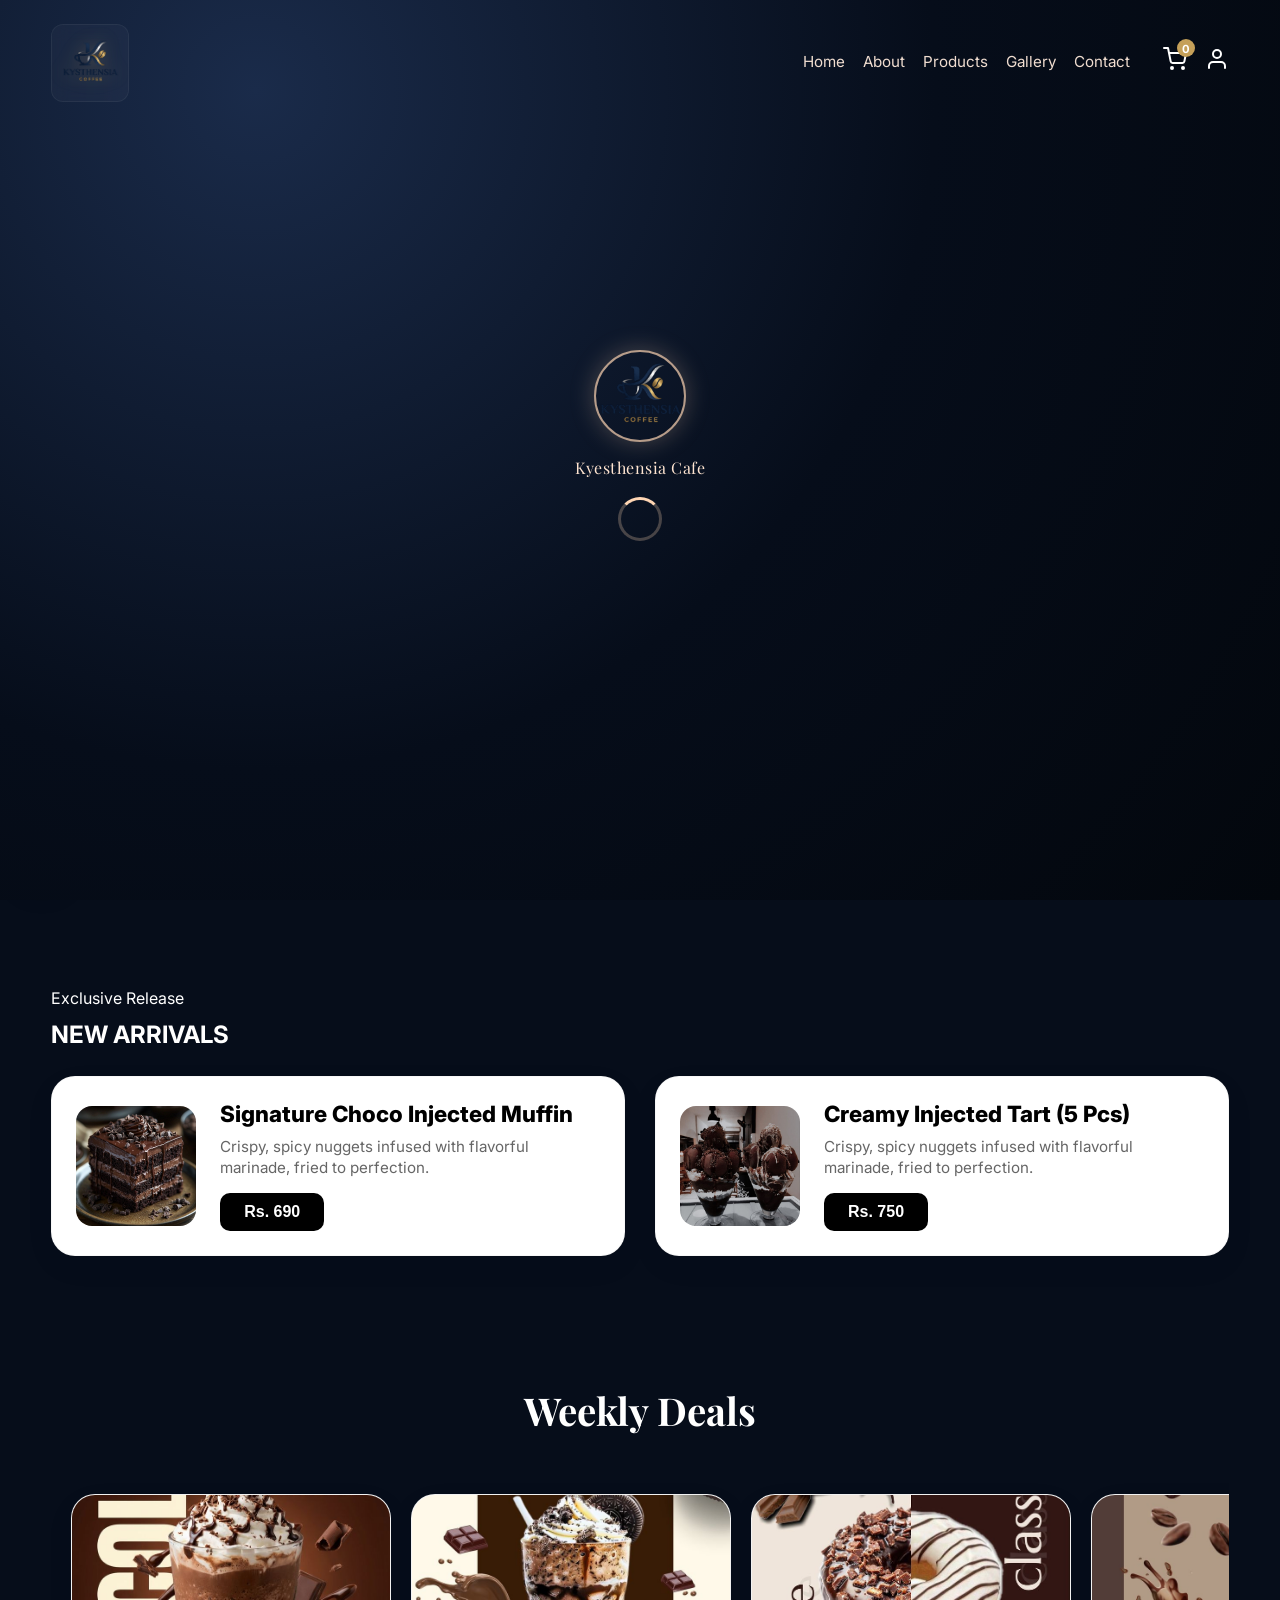
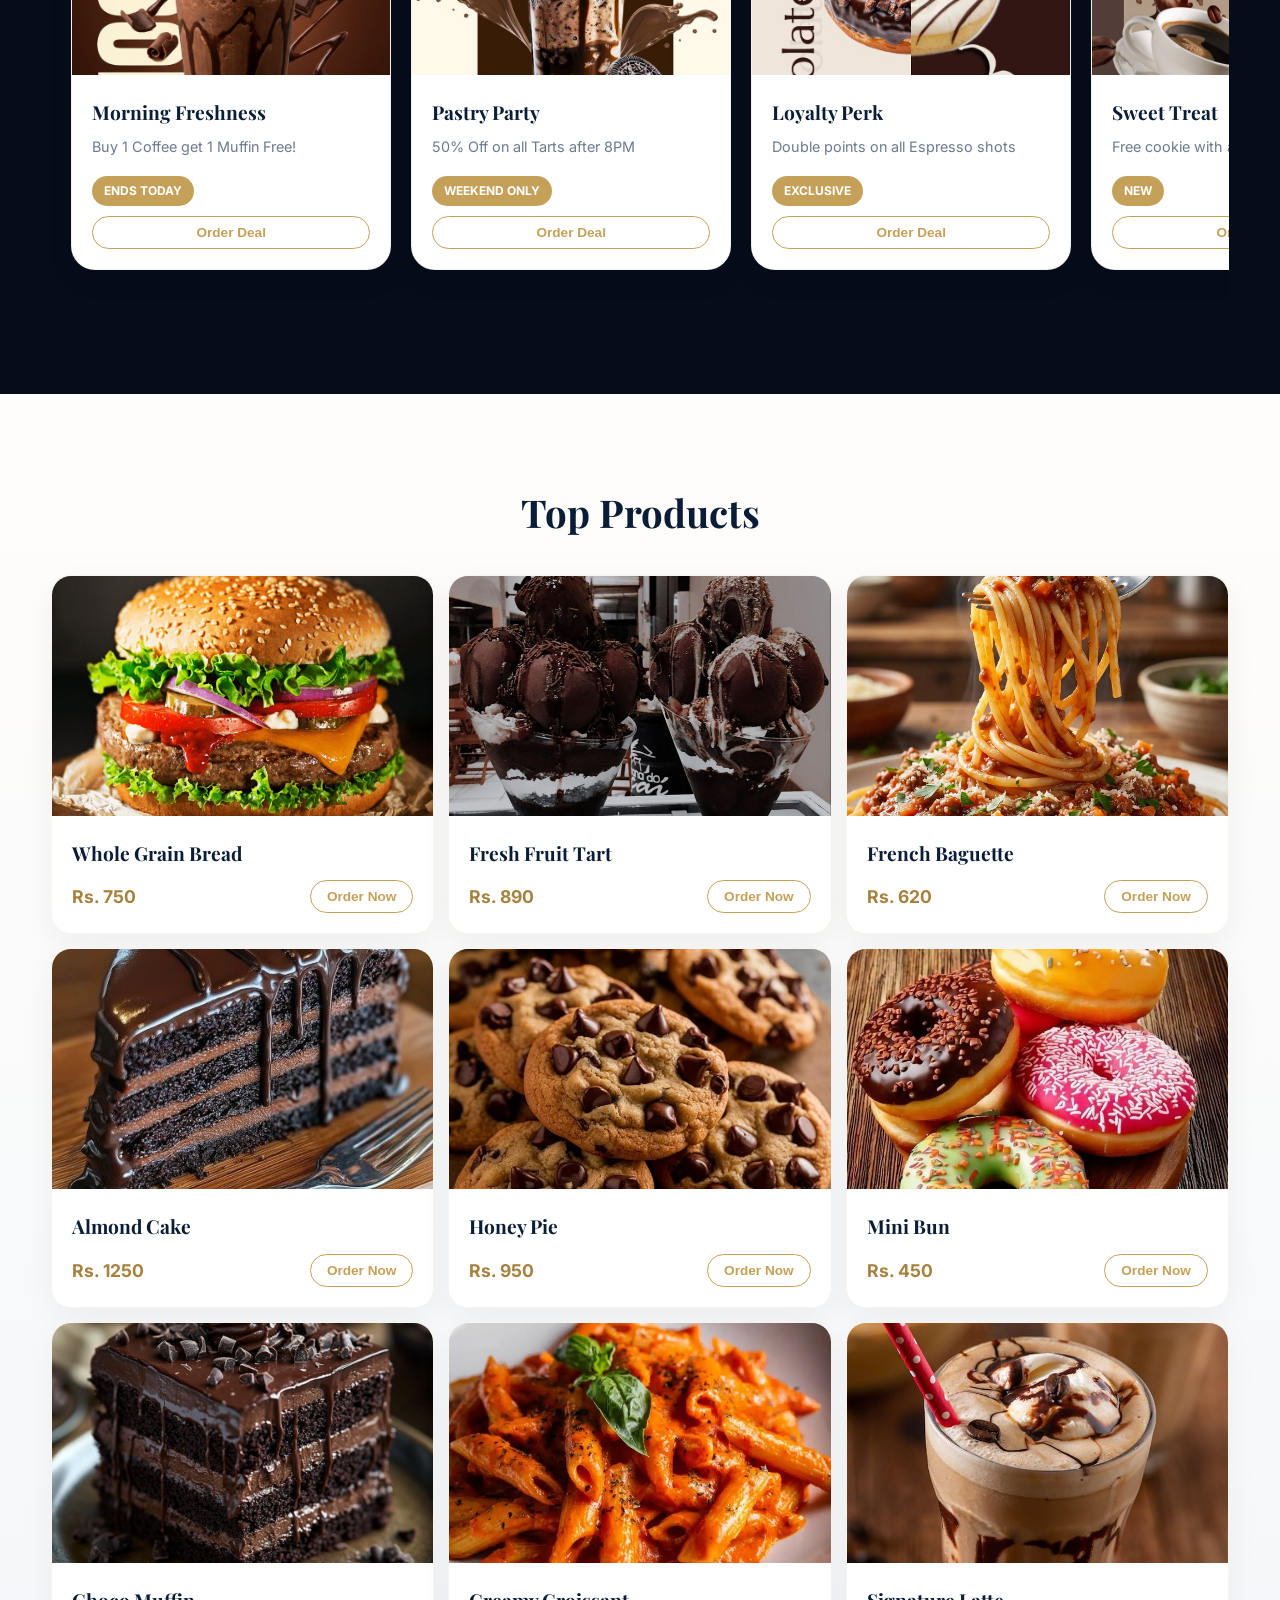
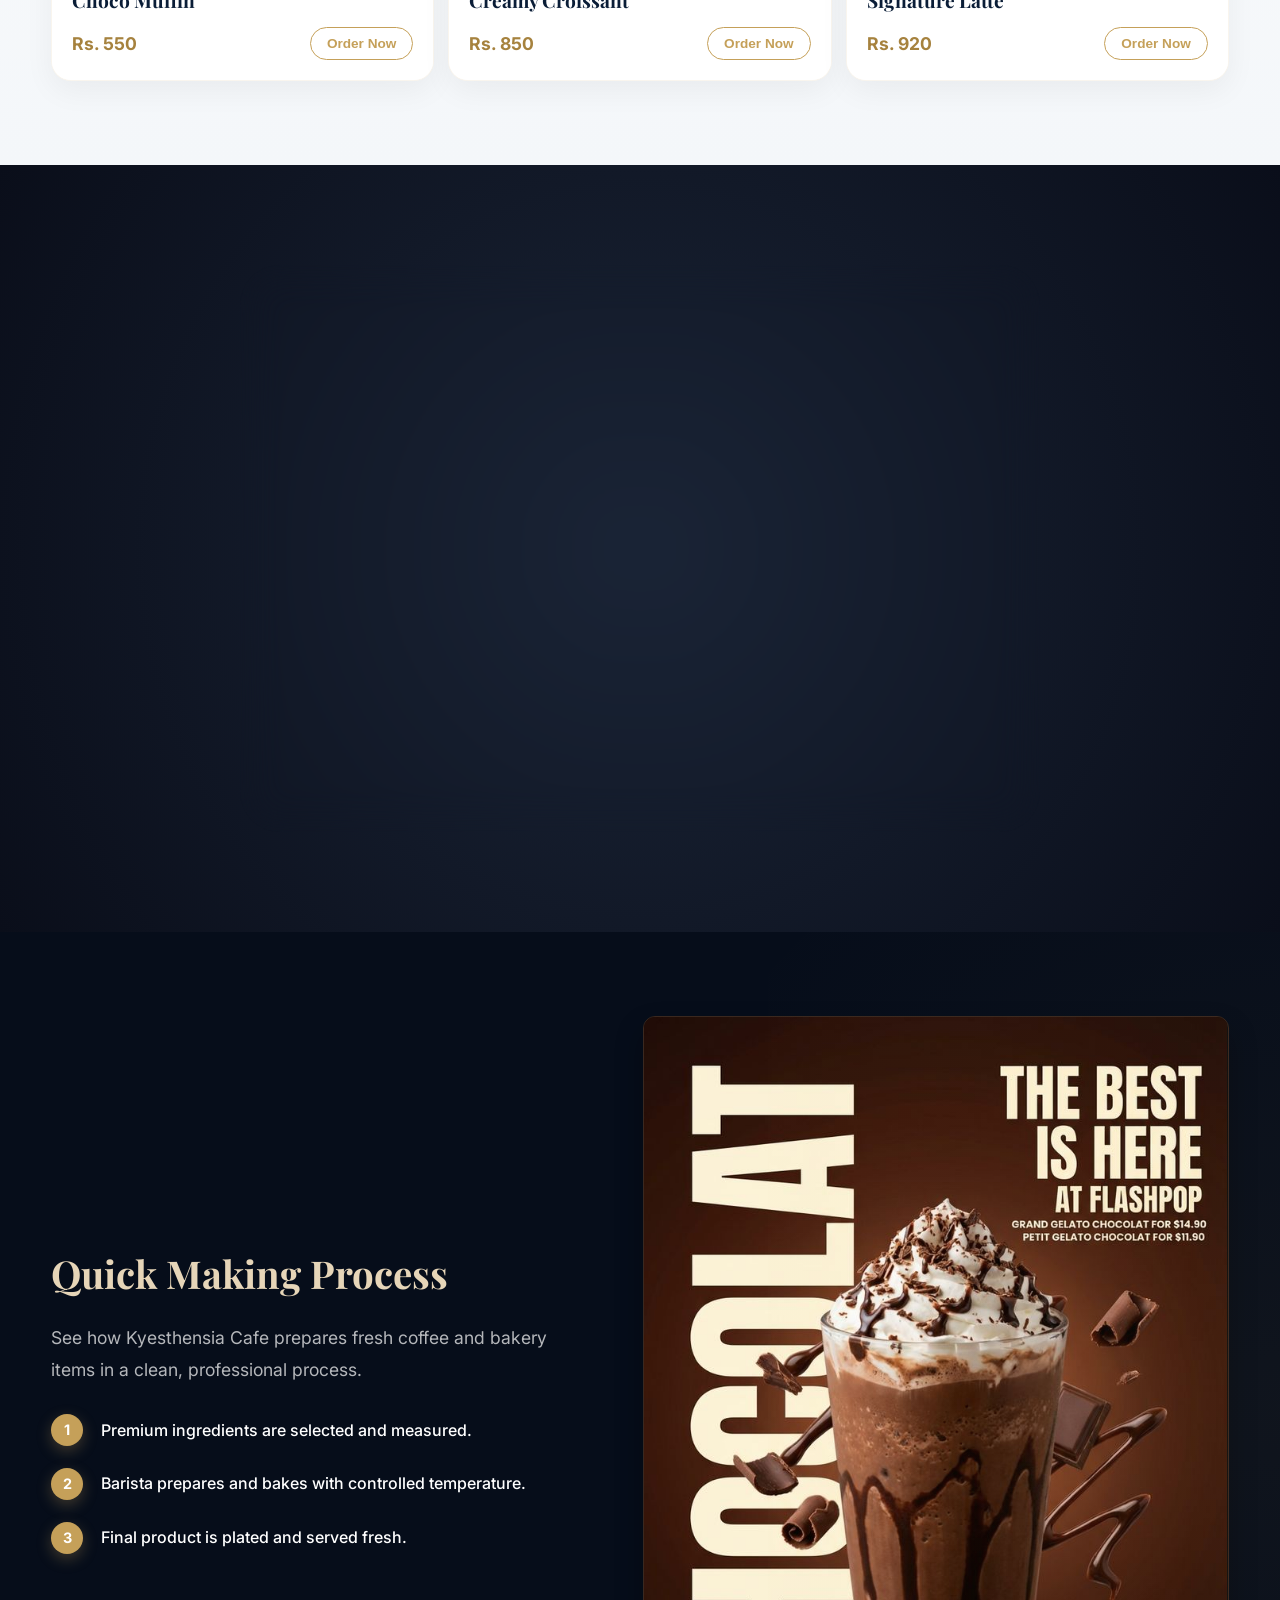
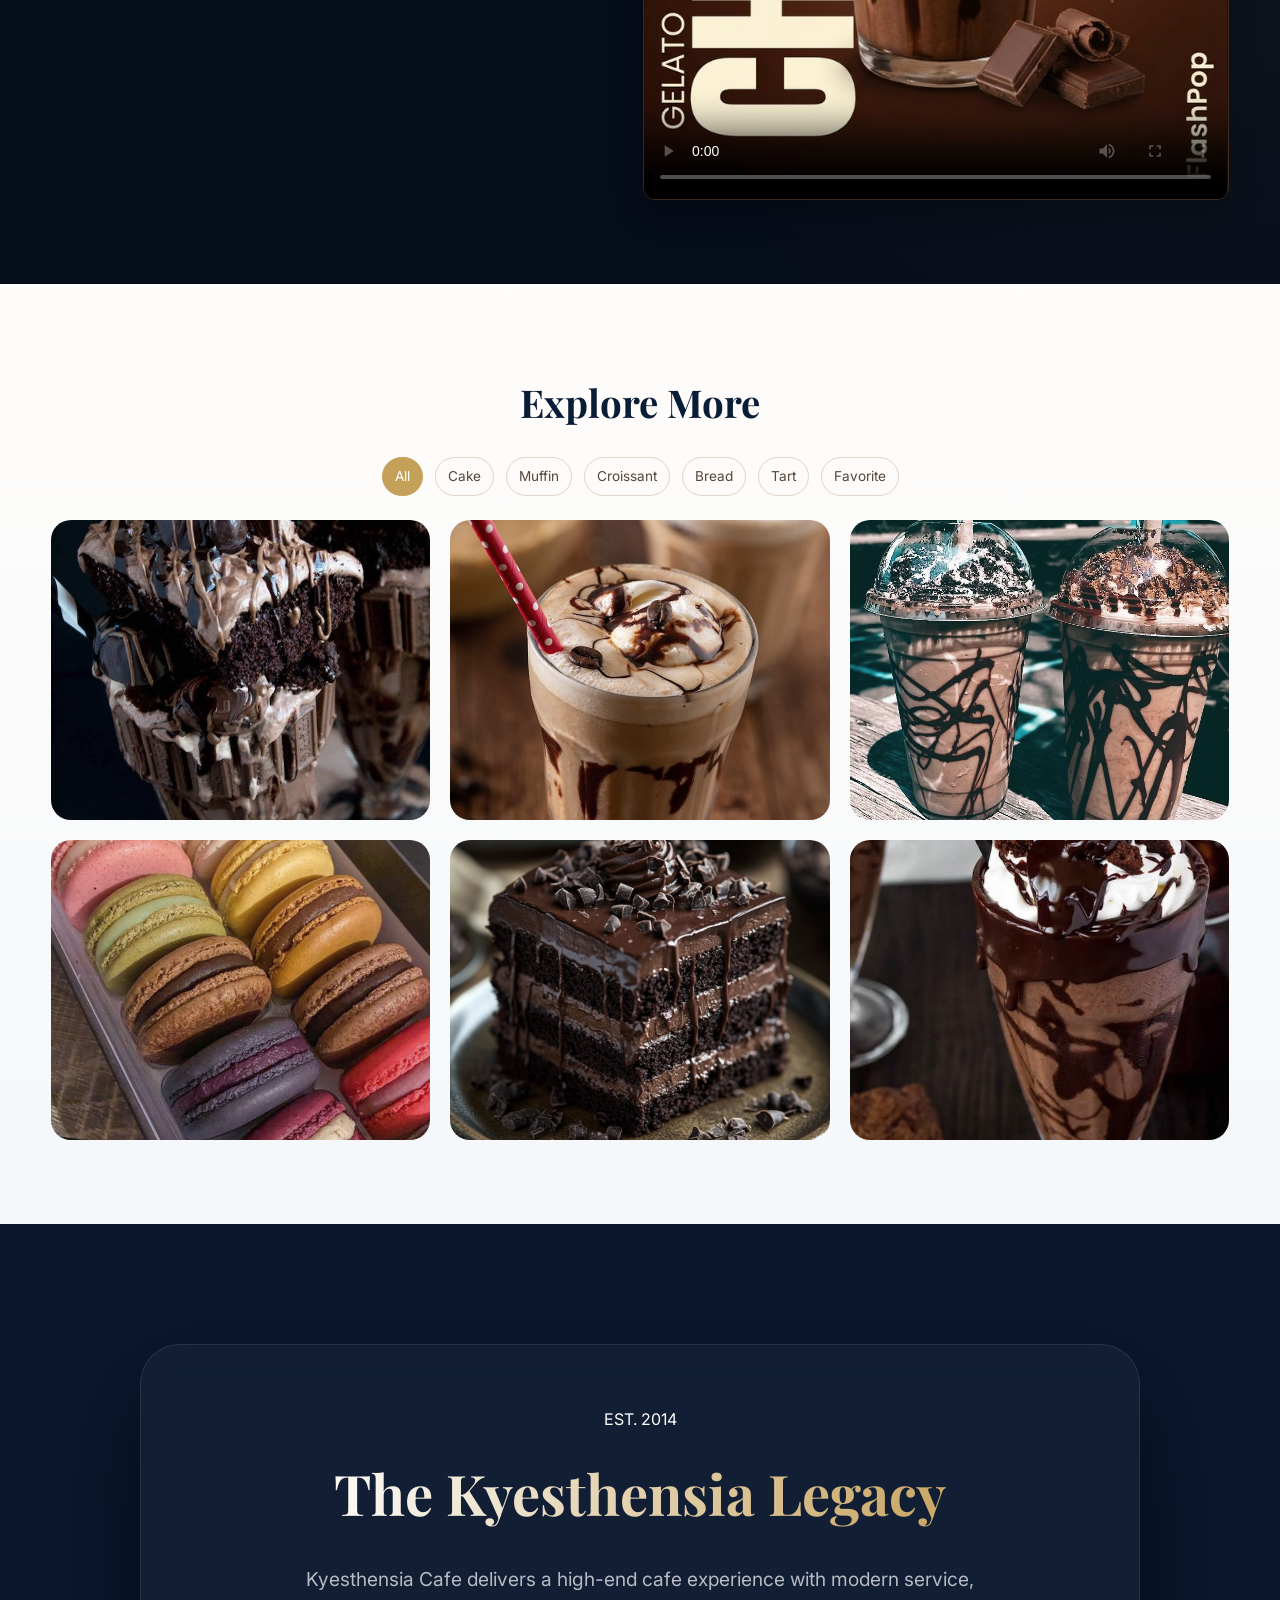
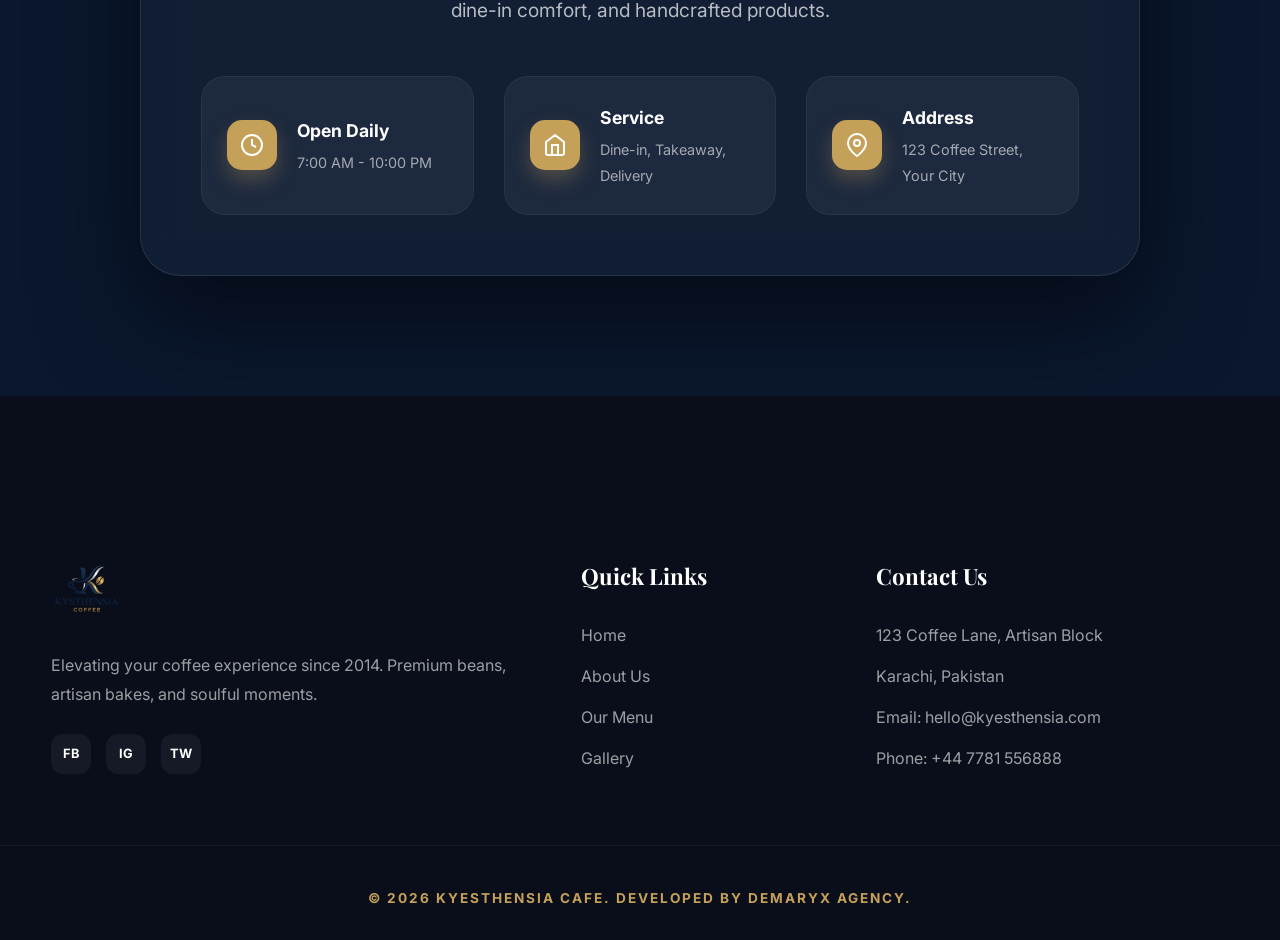
==== commit 026aba43: "Add files via upload update verison" ====
--- a/index.html
+++ b/index.html
@@ -269,61 +269,7 @@
   </header>
 
   <main>
-    <section id="about" class="section about-section reveal">
-      <div class="container">
-        <div class="about-glass-card">
-          <div class="about-main-info">
-            <div class="about-branding">
-              <p class="tag-gold" style="margin-bottom: 10px;">EST. 2014</p>
-              <h2 class="serif-title">The Kyesthensia Legacy</h2>
-              <p class="about-lead">
-                Kyesthensia Cafe delivers a high-end cafe experience with modern service,
-                dine-in comfort, and handcrafted products.
-              </p>
-            </div>
-            <div class="about-details-grid">
-              <div class="detail-item">
-                <div class="detail-icon-wrap">
-                  <svg width="24" height="24" viewBox="0 0 24 24" fill="none" stroke="currentColor" stroke-width="2">
-                    <circle cx="12" cy="12" r="10"></circle>
-                    <polyline points="12 6 12 12 16 14"></polyline>
-                  </svg>
-                </div>
-                <div>
-                  <strong>Open Daily</strong>
-                  <p>7:00 AM - 10:00 PM</p>
-                </div>
-              </div>
-
-              <div class="detail-item">
-                <div class="detail-icon-wrap">
-                  <svg width="24" height="24" viewBox="0 0 24 24" fill="none" stroke="currentColor" stroke-width="2">
-                    <path d="M3 9l9-7 9 7v11a2 2 0 0 1-2 2H5a2 2 0 0 1-2-2z"></path>
-                    <polyline points="9 22 9 12 15 12 15 22"></polyline>
-                  </svg>
-                </div>
-                <div>
-                  <strong>Service</strong>
-                  <p>Dine-in, Takeaway, Delivery</p>
-                </div>
-              </div>
-              <div class="detail-item">
-                <div class="detail-icon-wrap">
-                  <svg width="24" height="24" viewBox="0 0 24 24" fill="none" stroke="currentColor" stroke-width="2">
-                    <path d="M21 10c0 7-9 13-9 13s-9-6-9-13a9 9 0 0 1 18 0z"></path>
-                    <circle cx="12" cy="10" r="3"></circle>
-                  </svg>
-                </div>
-                <div>
-                  <strong>Address</strong>
-                  <p>123 Coffee Street, Your City</p>
-                </div>
-              </div>
-            </div>
-          </div>
-        </div>
-      </div>
-    </section>
+
 
     <section id="deals" class="section reveal">
       <div class="container">
@@ -636,6 +582,61 @@
     </section>
 
 
+    <section id="about" class="section about-section reveal">
+      <div class="container">
+        <div class="about-glass-card">
+          <div class="about-main-info">
+            <div class="about-branding">
+              <p class="tag-gold" style="margin-bottom: 10px;">EST. 2014</p>
+              <h2 class="serif-title">The Kyesthensia Legacy</h2>
+              <p class="about-lead">
+                Kyesthensia Cafe delivers a high-end cafe experience with modern service,
+                dine-in comfort, and handcrafted products.
+              </p>
+            </div>
+            <div class="about-details-grid">
+              <div class="detail-item">
+                <div class="detail-icon-wrap">
+                  <svg width="24" height="24" viewBox="0 0 24 24" fill="none" stroke="currentColor" stroke-width="2">
+                    <circle cx="12" cy="12" r="10"></circle>
+                    <polyline points="12 6 12 12 16 14"></polyline>
+                  </svg>
+                </div>
+                <div>
+                  <strong>Open Daily</strong>
+                  <p>7:00 AM - 10:00 PM</p>
+                </div>
+              </div>
+
+              <div class="detail-item">
+                <div class="detail-icon-wrap">
+                  <svg width="24" height="24" viewBox="0 0 24 24" fill="none" stroke="currentColor" stroke-width="2">
+                    <path d="M3 9l9-7 9 7v11a2 2 0 0 1-2 2H5a2 2 0 0 1-2-2z"></path>
+                    <polyline points="9 22 9 12 15 12 15 22"></polyline>
+                  </svg>
+                </div>
+                <div>
+                  <strong>Service</strong>
+                  <p>Dine-in, Takeaway, Delivery</p>
+                </div>
+              </div>
+              <div class="detail-item">
+                <div class="detail-icon-wrap">
+                  <svg width="24" height="24" viewBox="0 0 24 24" fill="none" stroke="currentColor" stroke-width="2">
+                    <path d="M21 10c0 7-9 13-9 13s-9-6-9-13a9 9 0 0 1 18 0z"></path>
+                    <circle cx="12" cy="10" r="3"></circle>
+                  </svg>
+                </div>
+                <div>
+                  <strong>Address</strong>
+                  <p>123 Coffee Street, Your City</p>
+                </div>
+              </div>
+            </div>
+          </div>
+        </div>
+      </div>
+    </section>
   </main>
 
   <a class="fab whatsapp-float"
